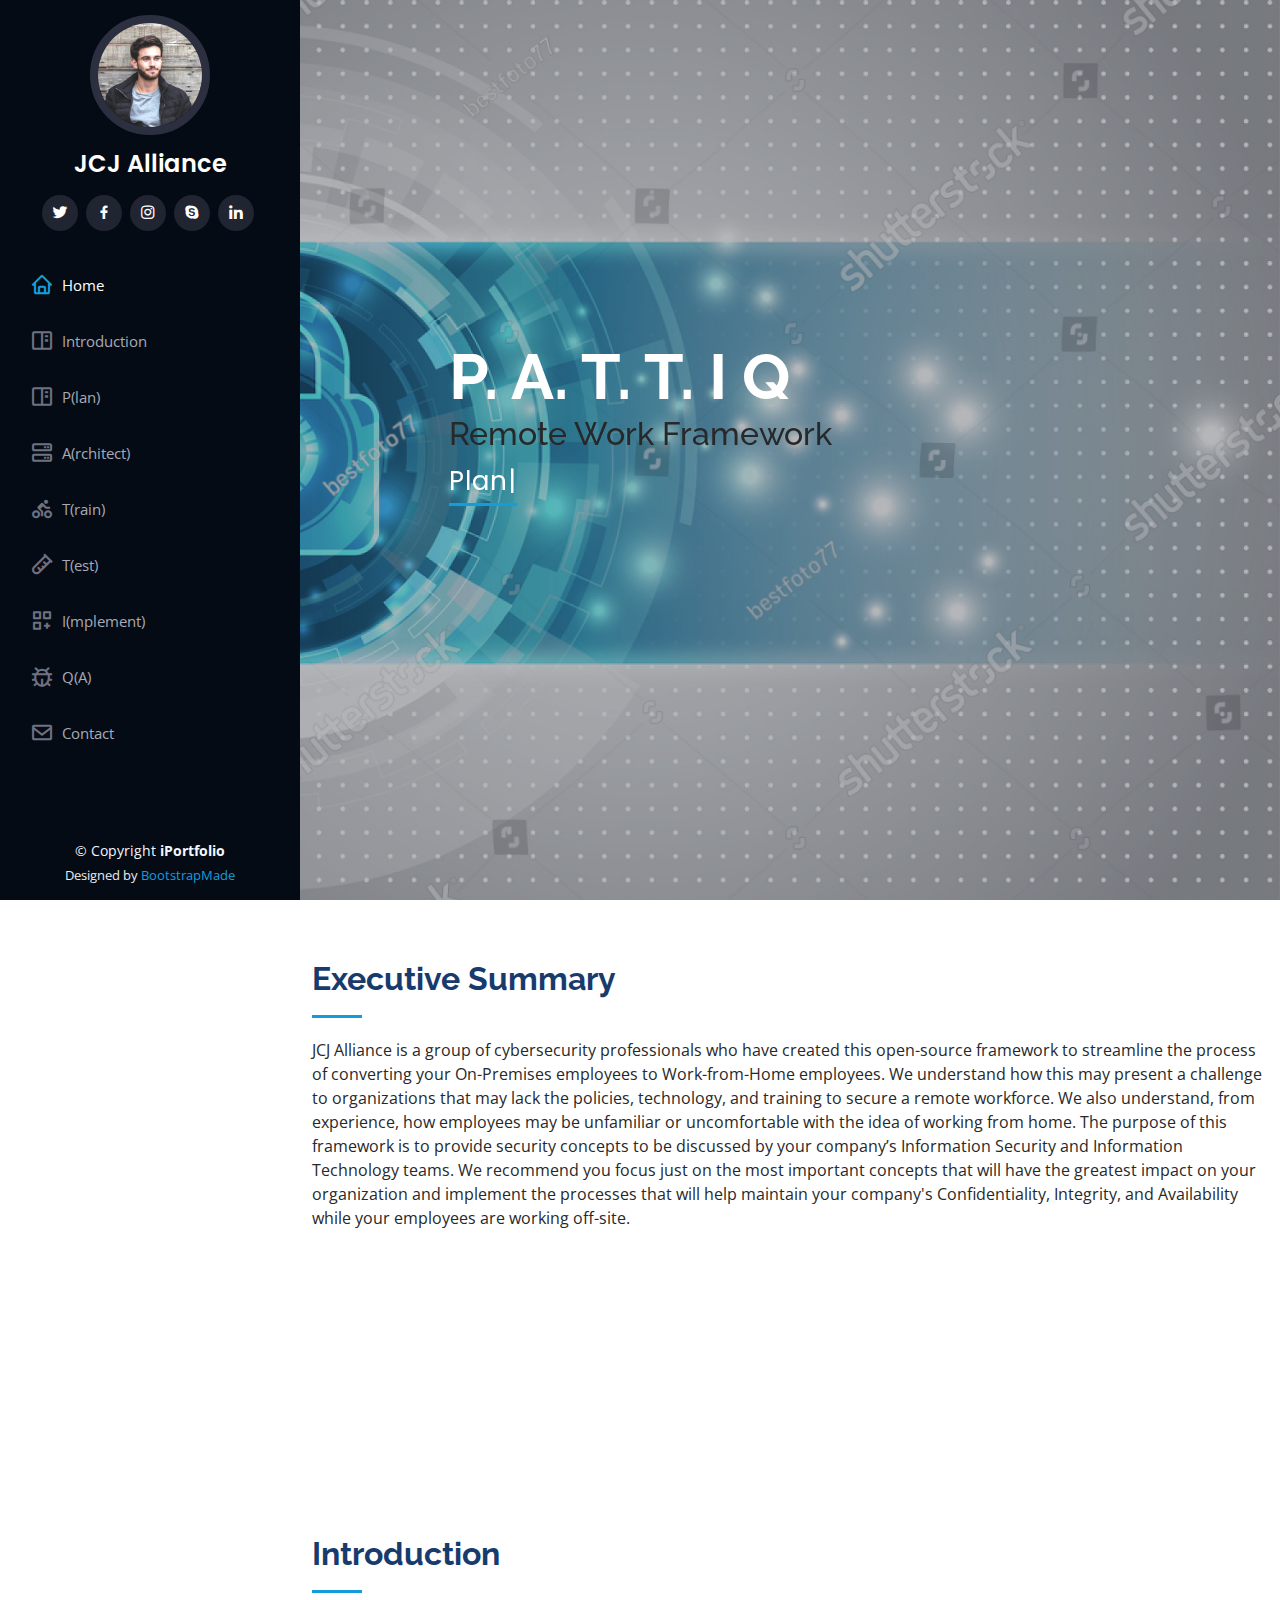
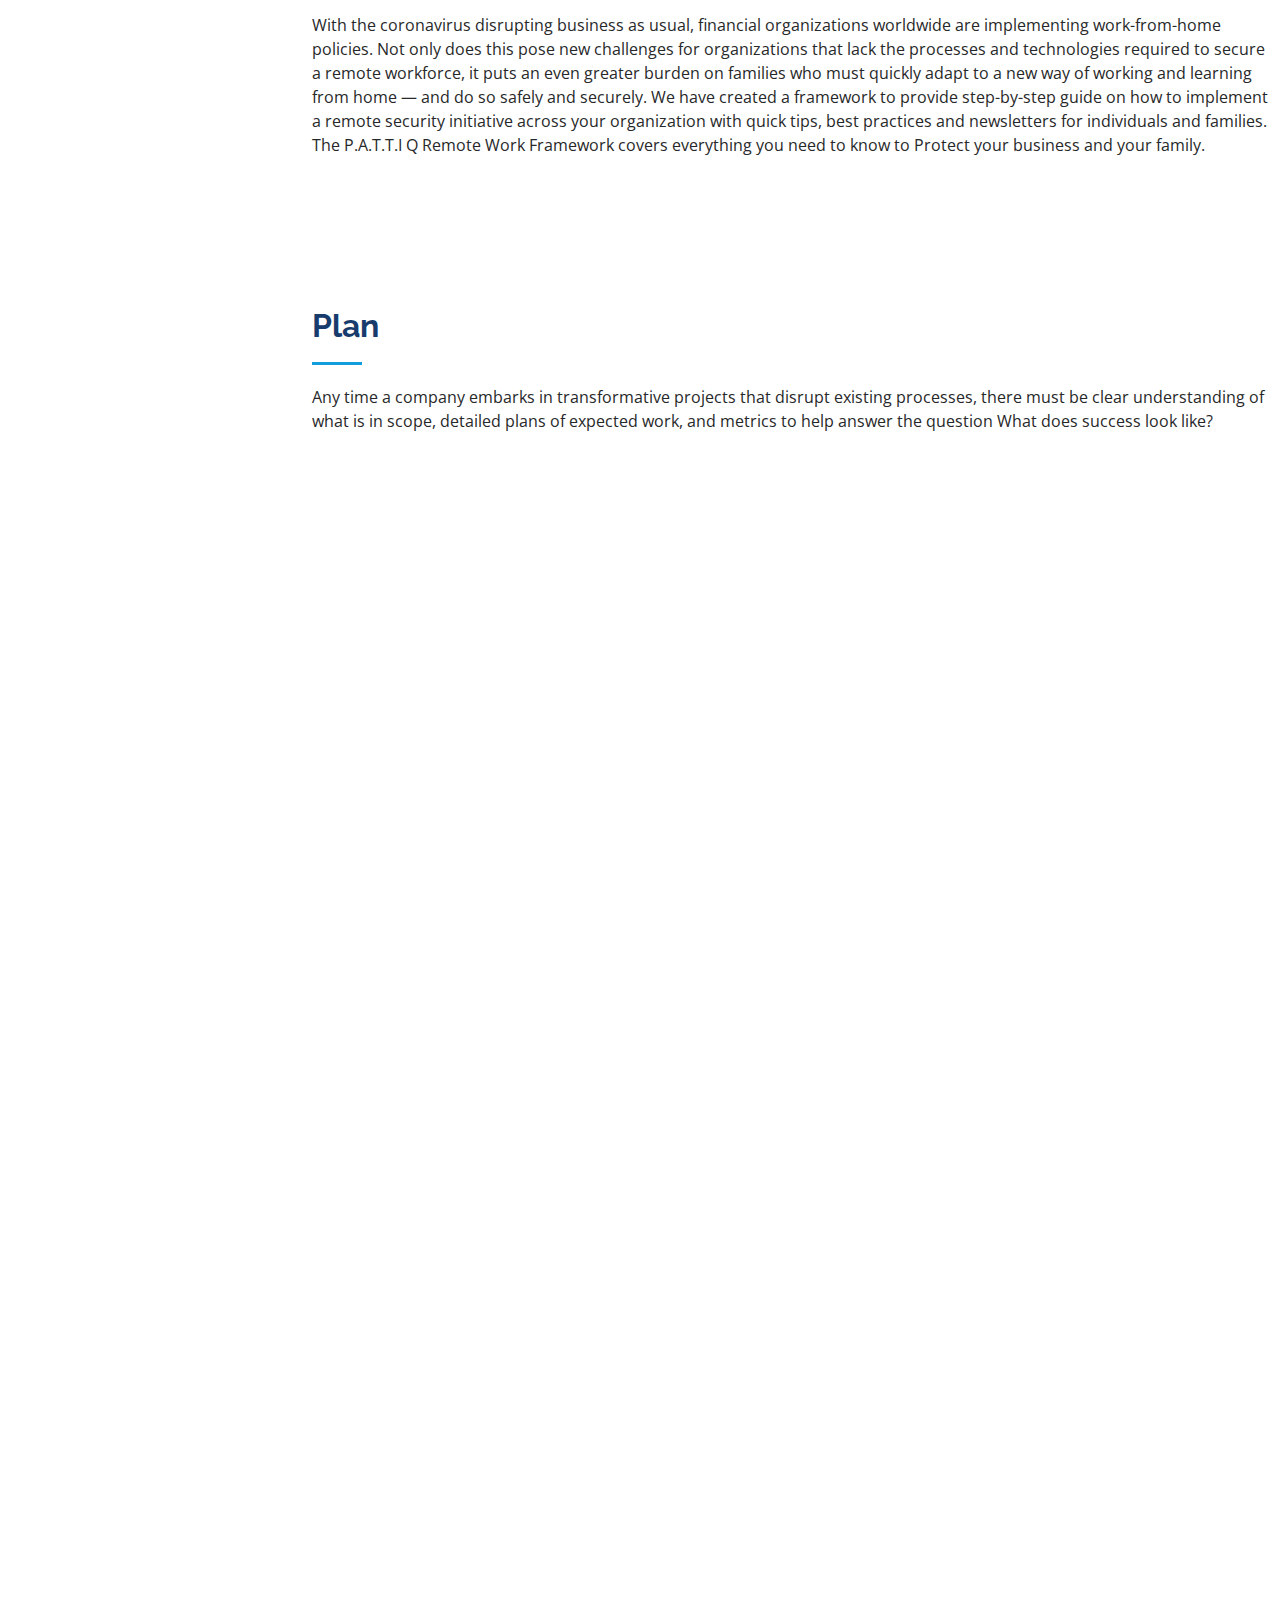
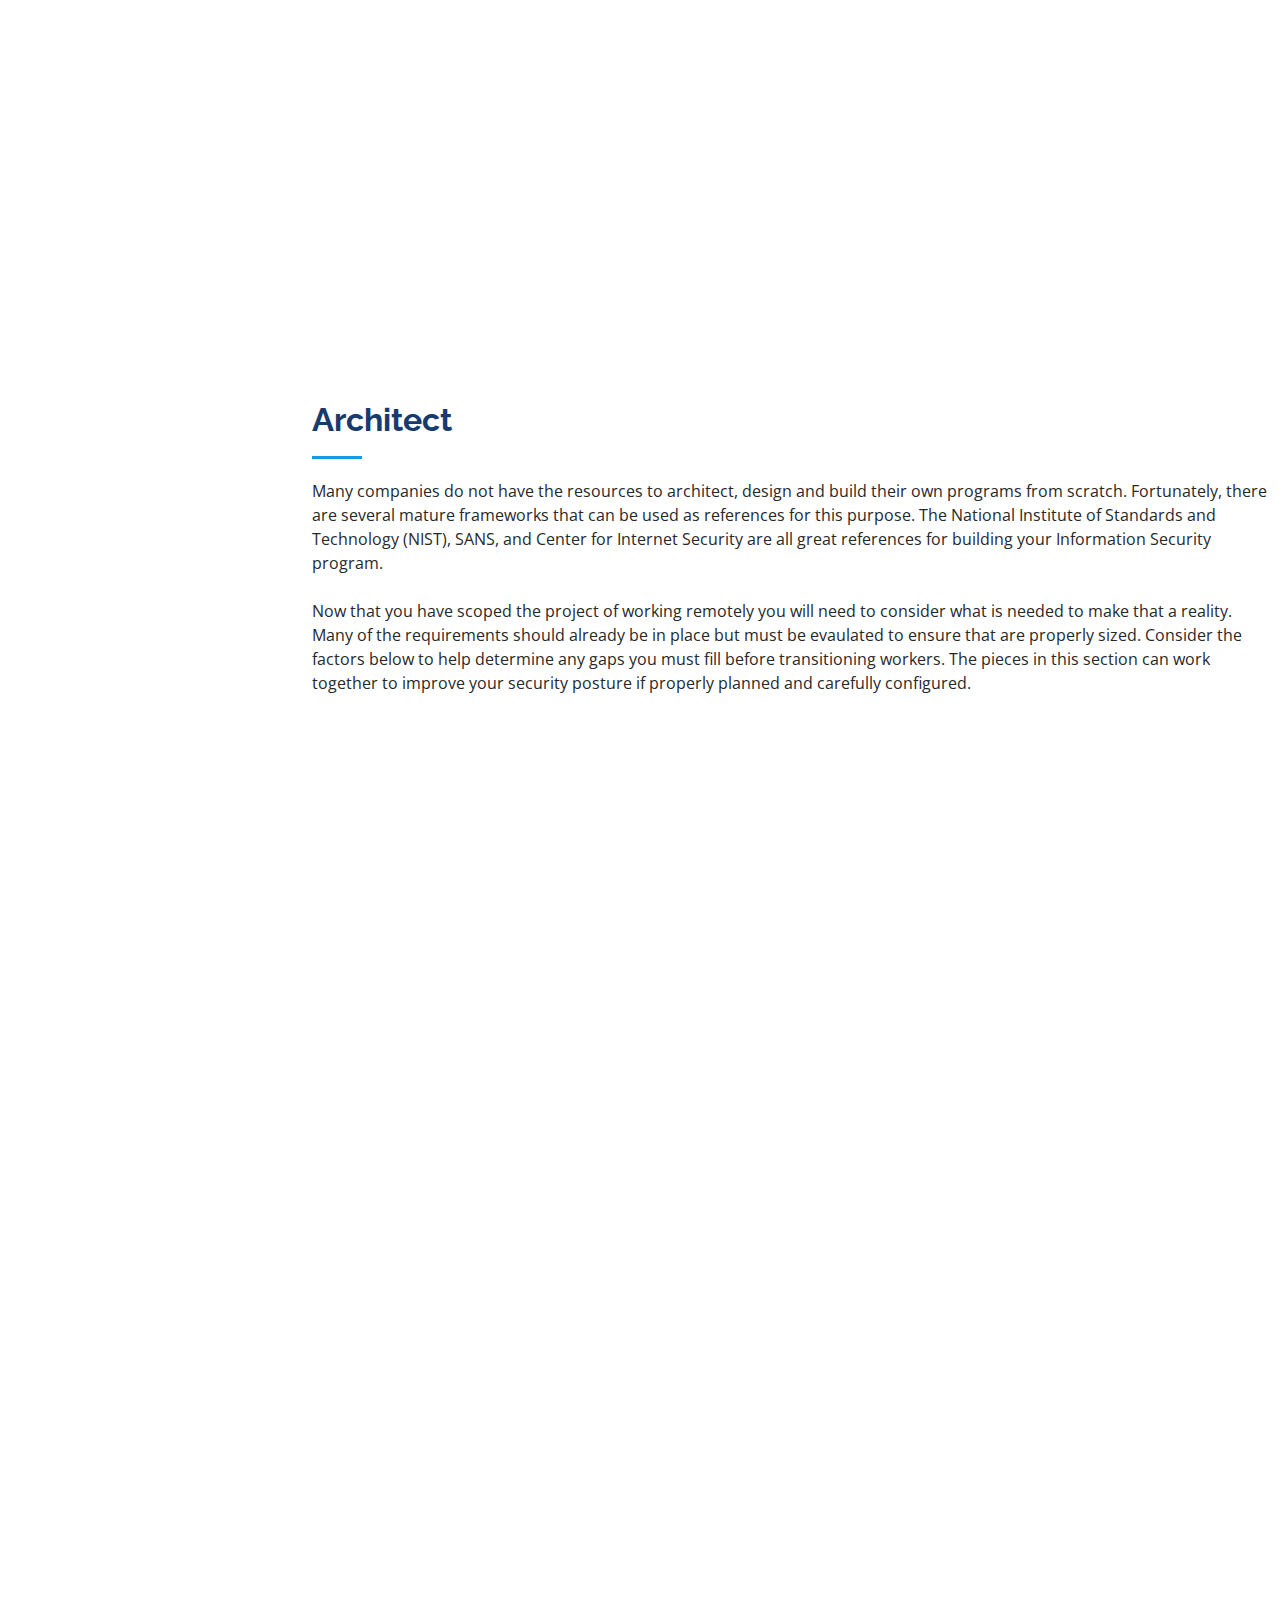
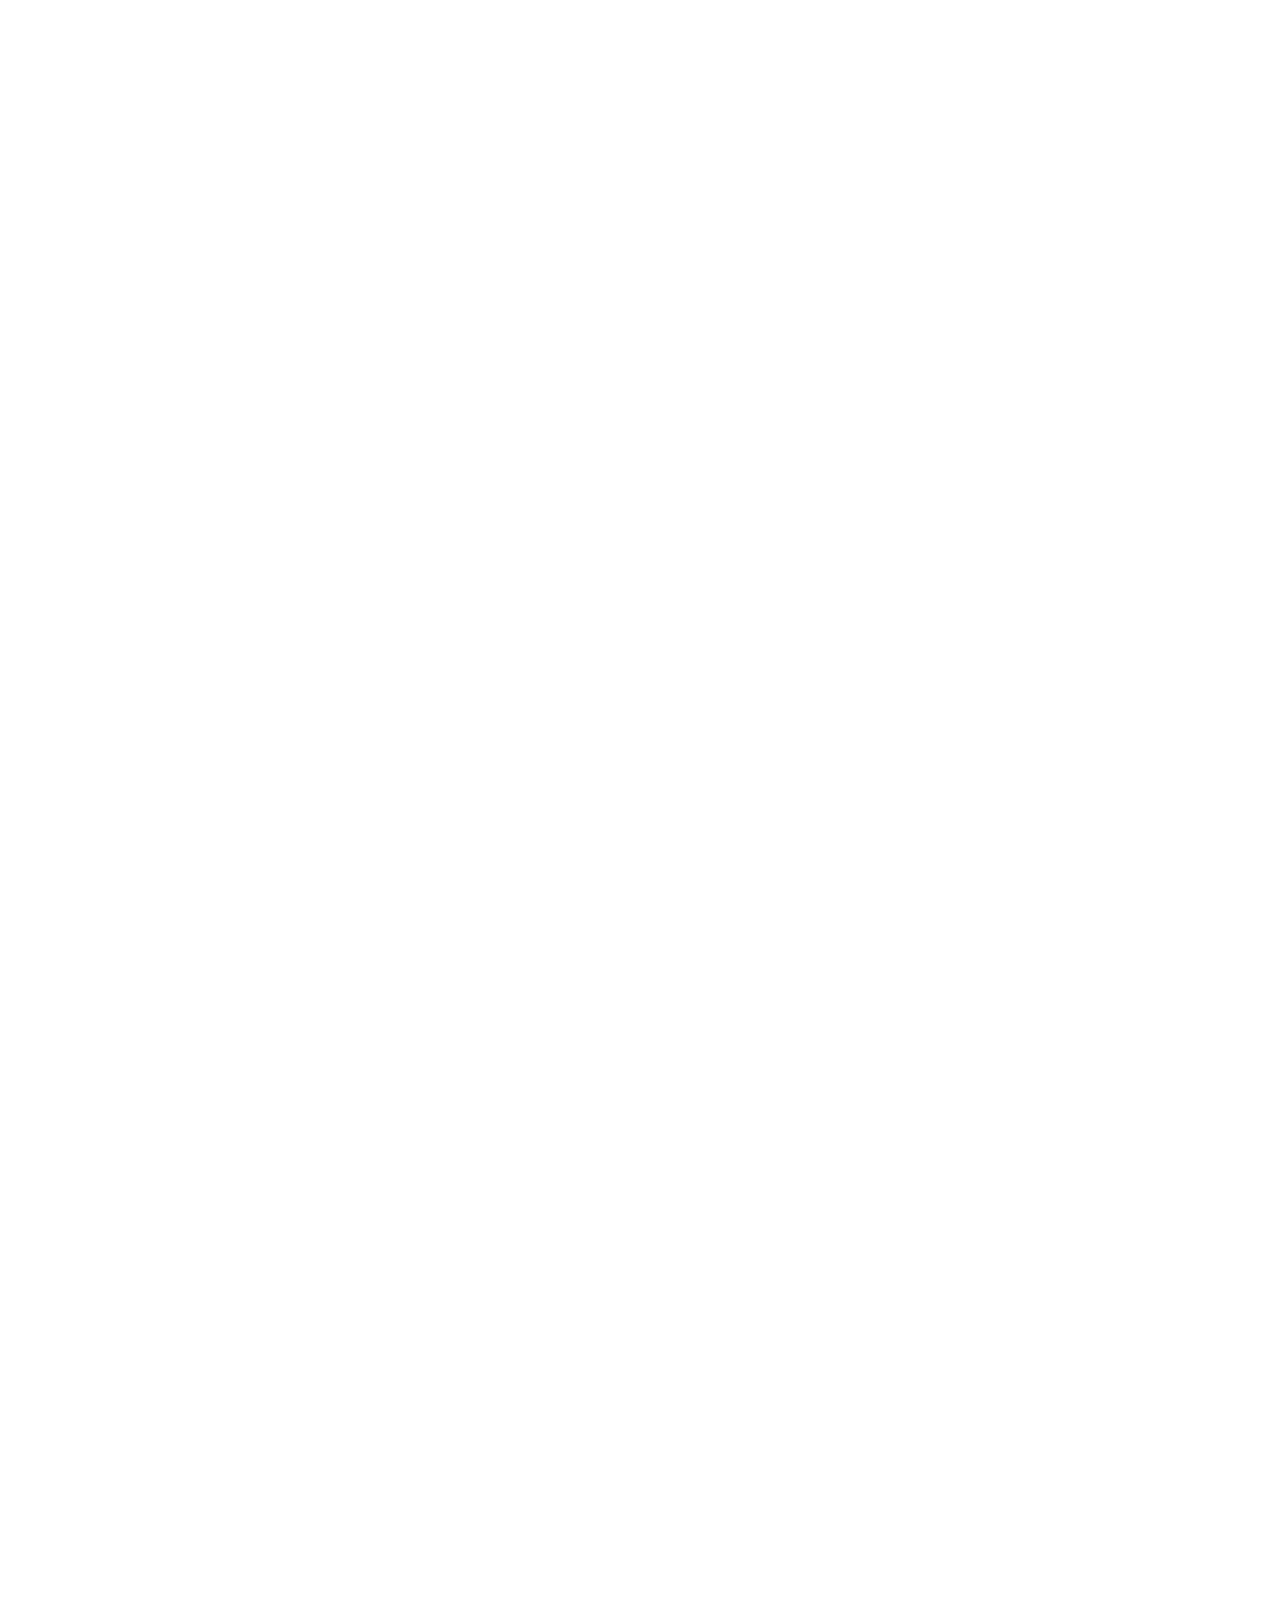
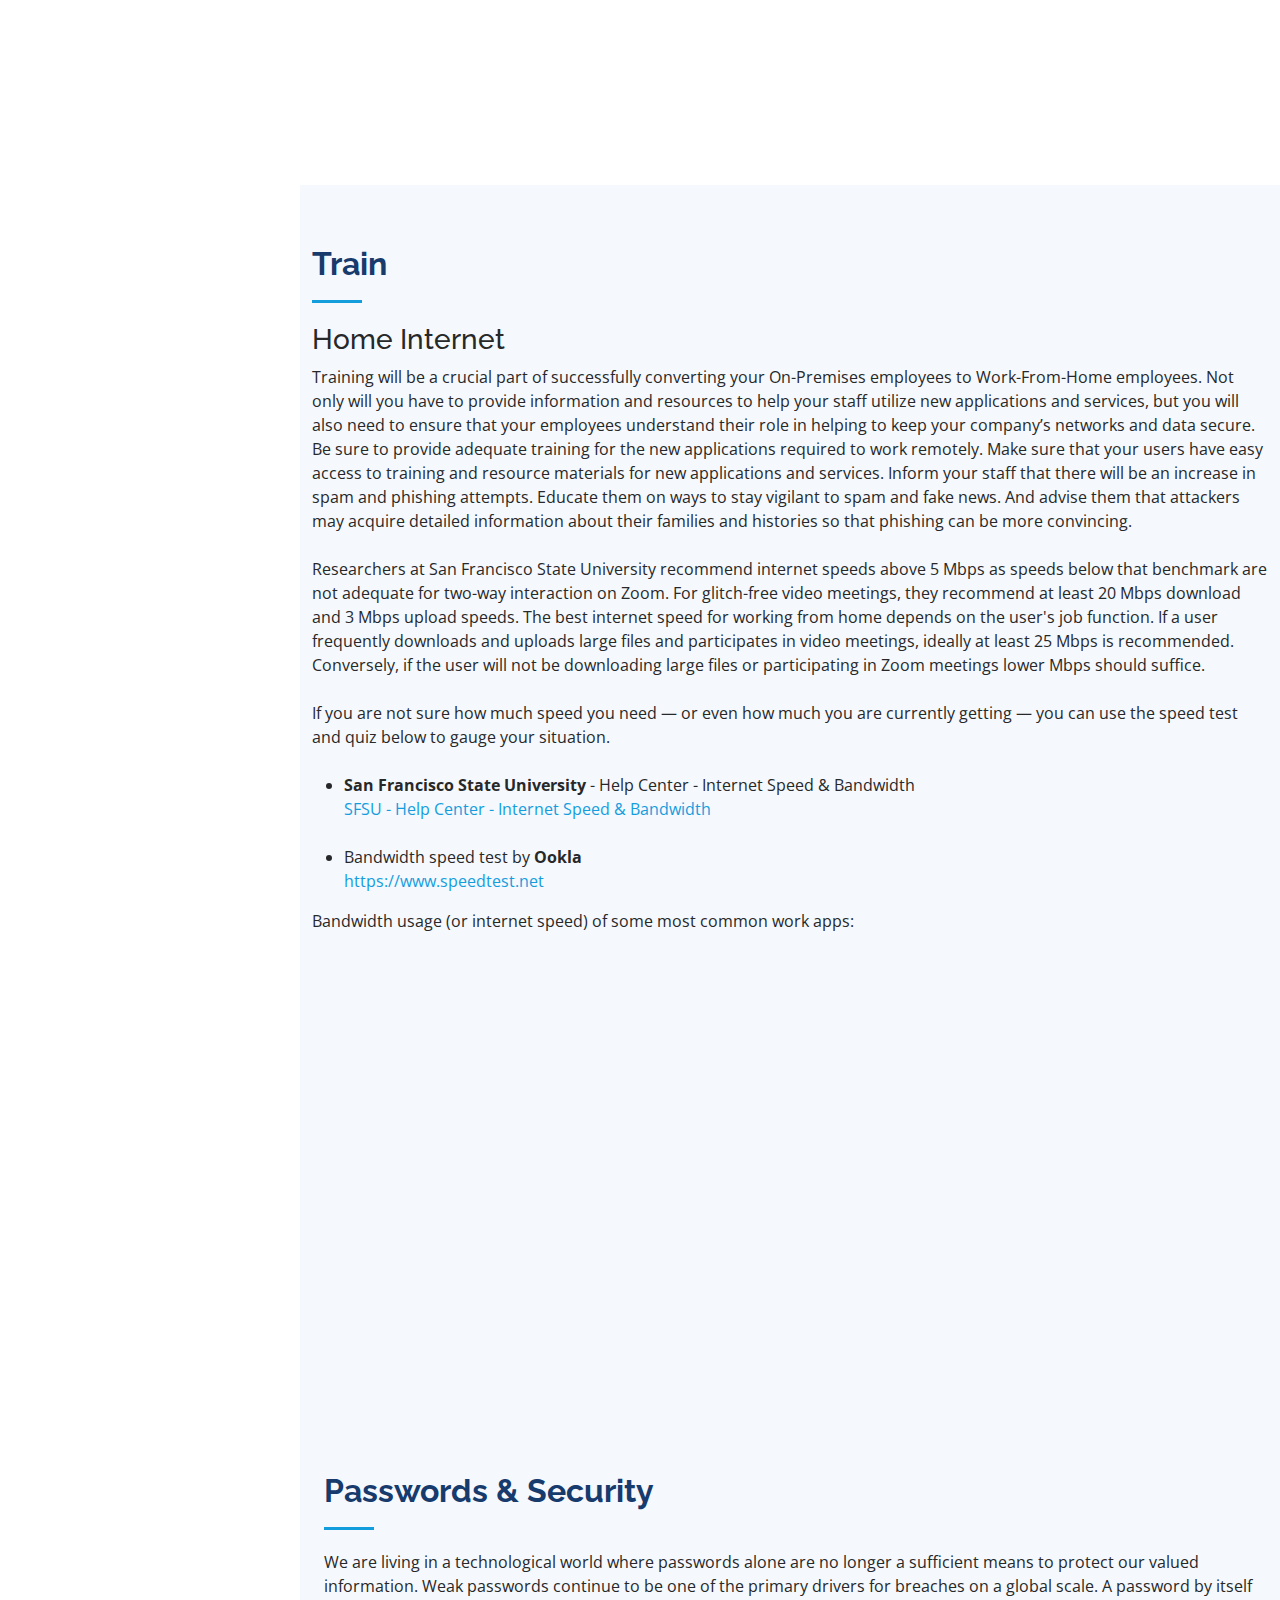
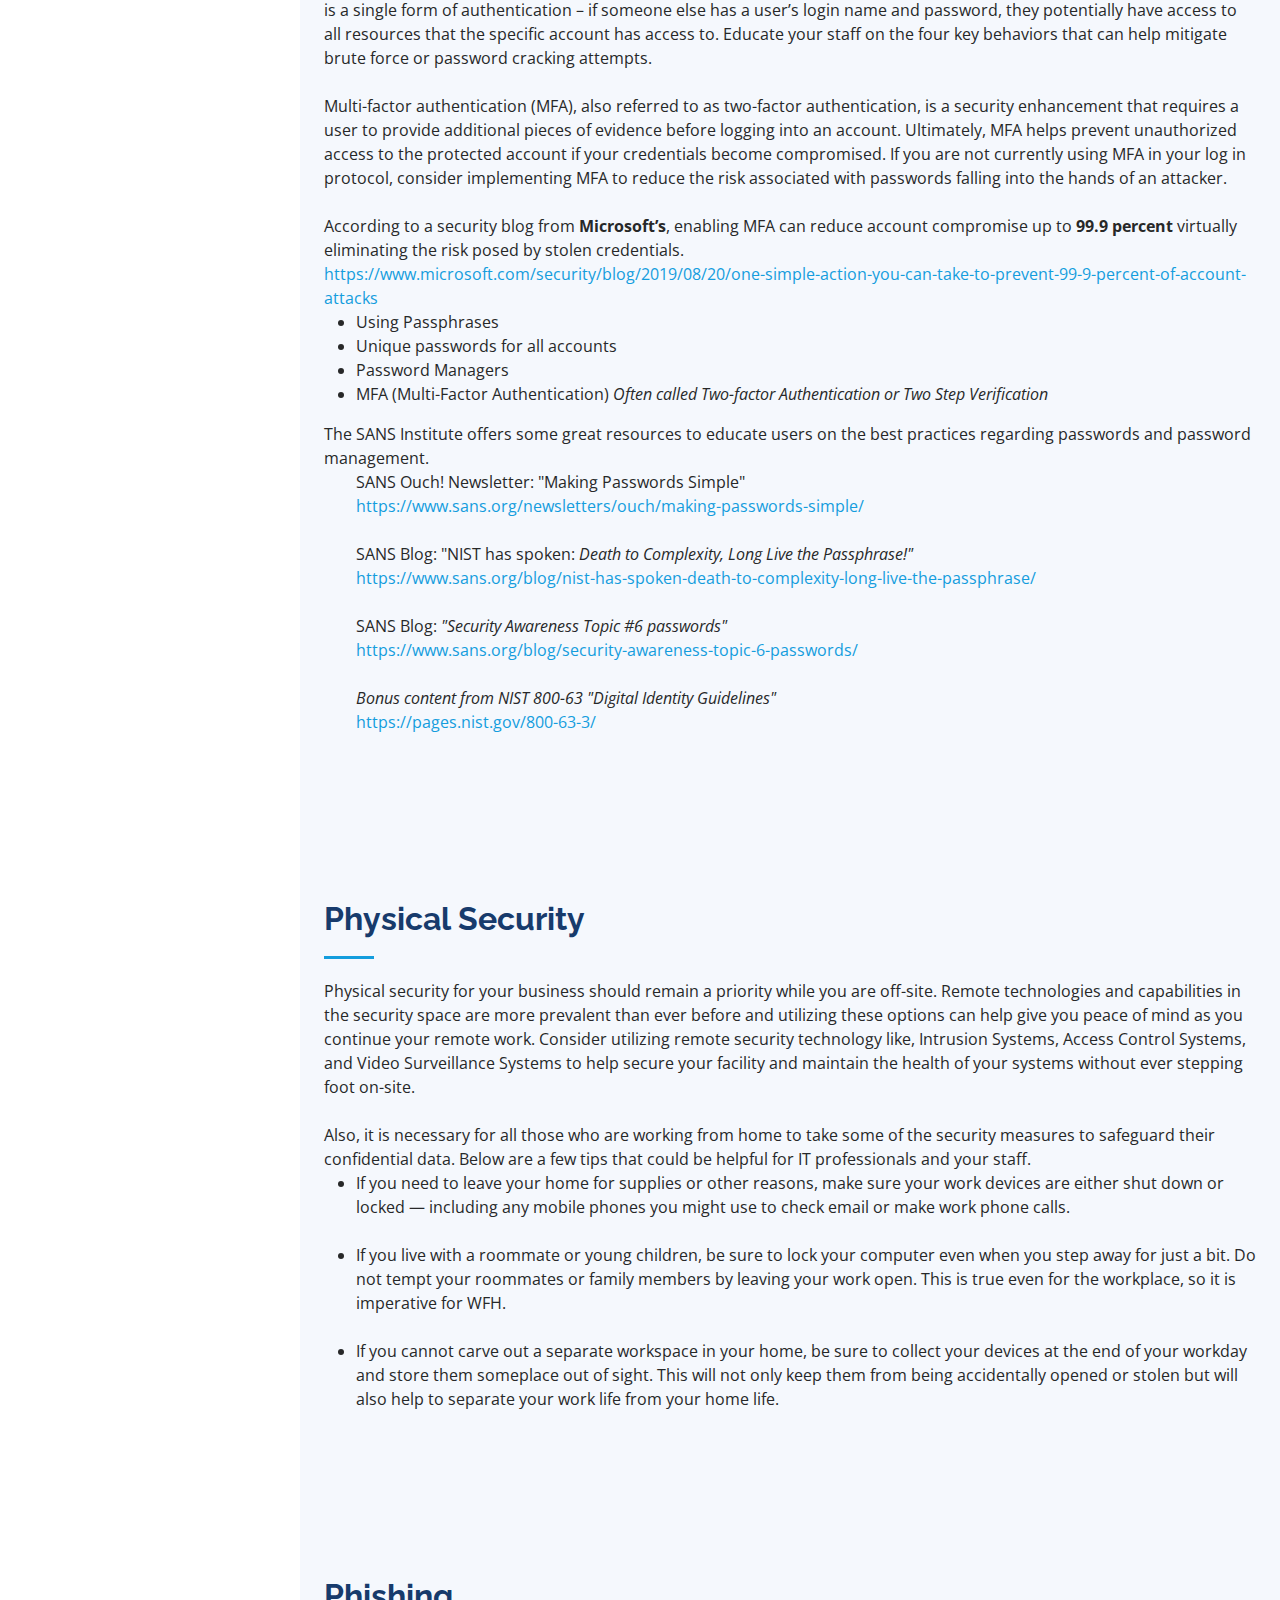
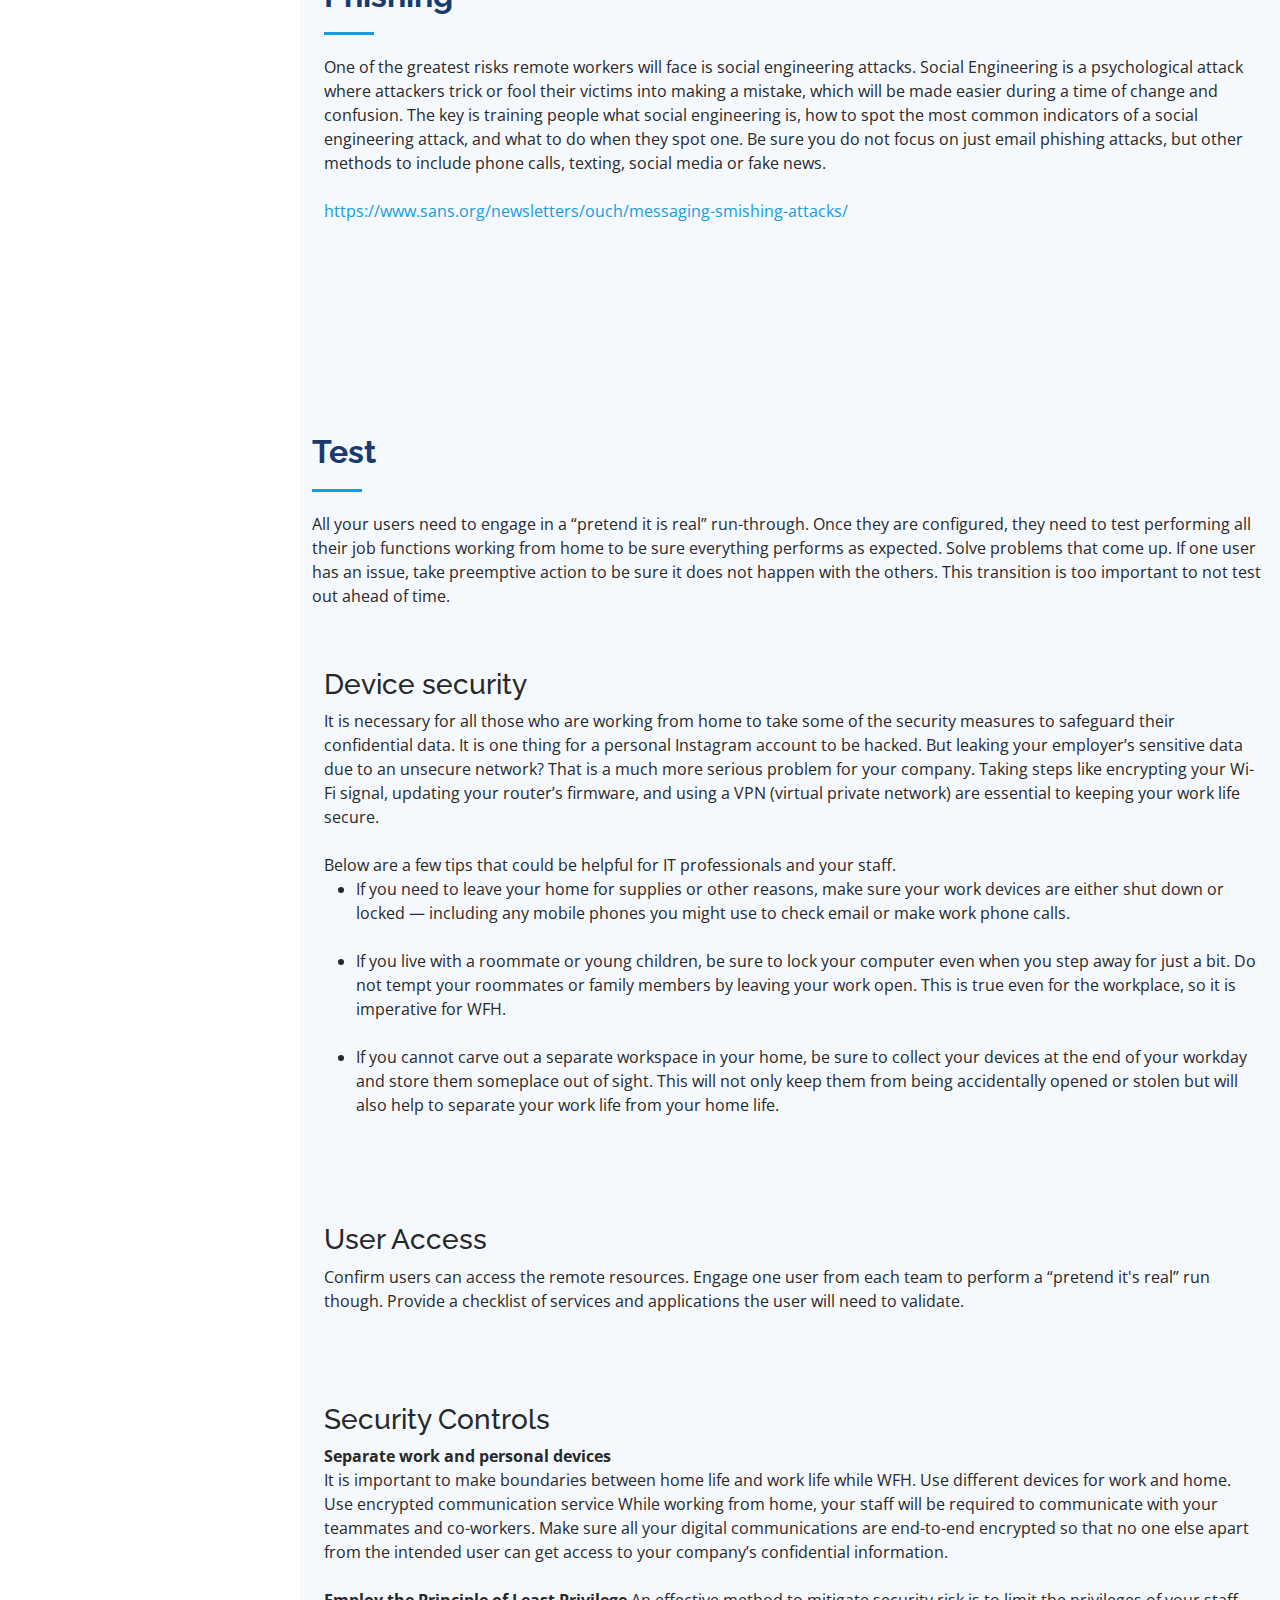
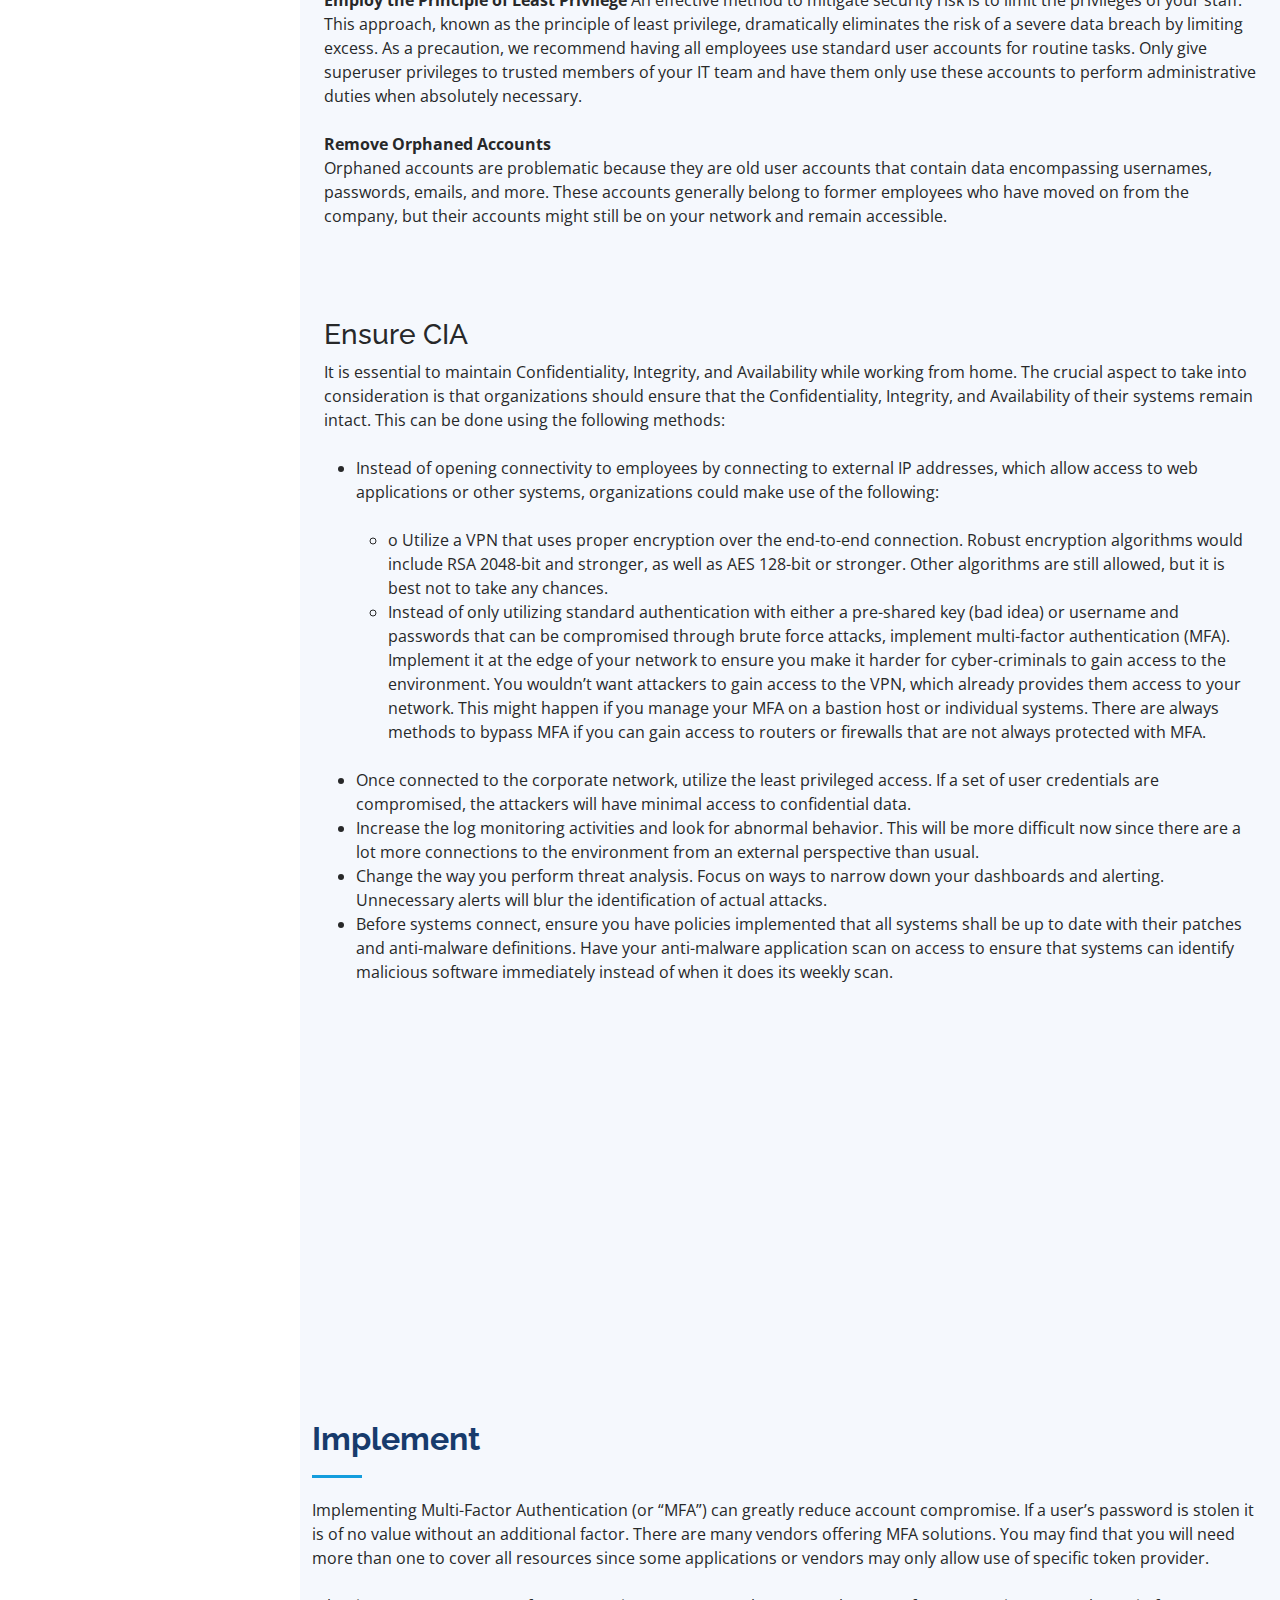
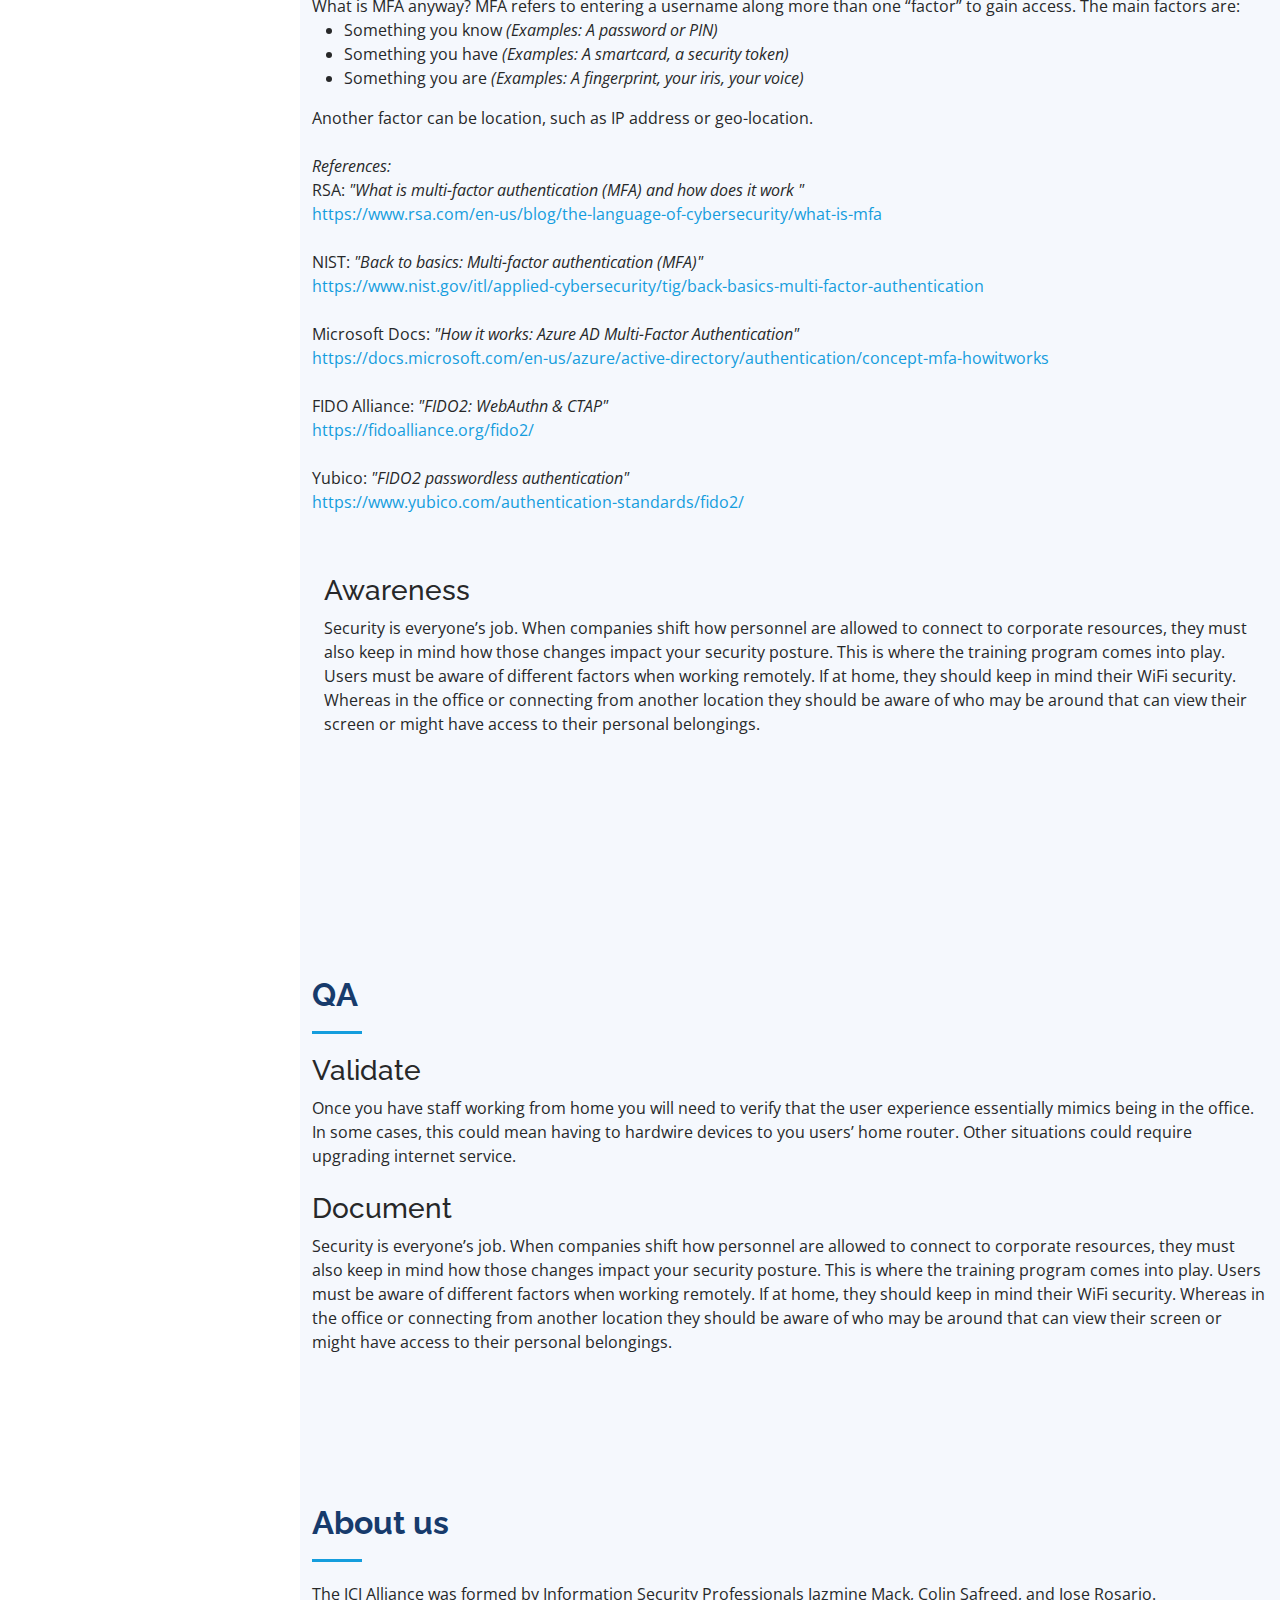
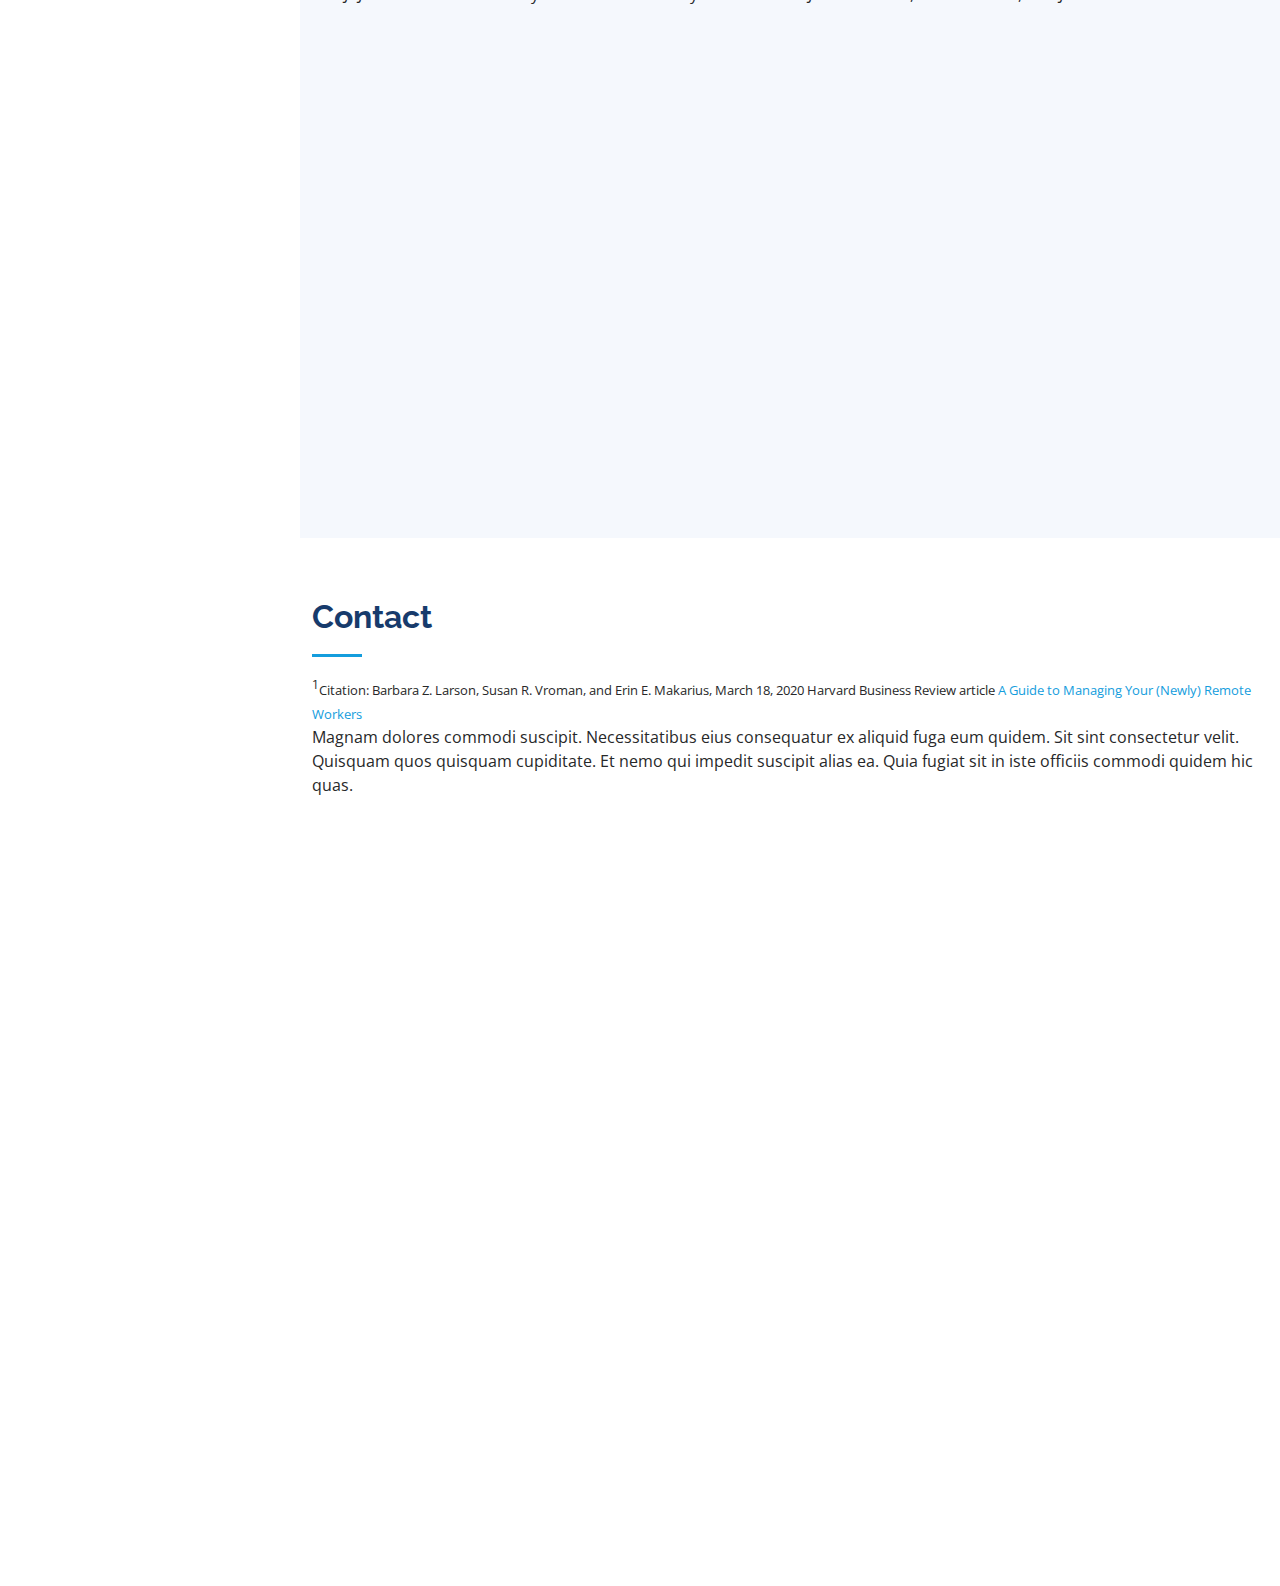
==== JCJ_Alliance/index.html @ 3b3f6807 "Renamed folder" ====
<!DOCTYPE html>
<html lang="en">

<head>
  <meta charset="utf-8">
  <meta content="width=device-width, initial-scale=1.0" name="viewport">

  <title>iPortfolio Bootstrap Template - Index</title>
  <meta content="" name="description">
  <meta content="" name="keywords">

  <!-- Favicons -->
  <link href="assets/img/favicon.png" rel="icon">
  <link href="assets/img/apple-touch-icon.png" rel="apple-touch-icon">

  <!-- Google Fonts -->
  <link href="https://fonts.googleapis.com/css?family=Open+Sans:300,300i,400,400i,600,600i,700,700i|Raleway:300,300i,400,400i,500,500i,600,600i,700,700i|Poppins:300,300i,400,400i,500,500i,600,600i,700,700i" rel="stylesheet">

  <!-- Vendor CSS Files -->
  <link href="assets/vendor/aos/aos.css" rel="stylesheet">
  <link href="assets/vendor/bootstrap/css/bootstrap.min.css" rel="stylesheet">
  <link href="assets/vendor/bootstrap-icons/bootstrap-icons.css" rel="stylesheet">
  <link href="assets/vendor/boxicons/css/boxicons.min.css" rel="stylesheet">
  <link href="assets/vendor/glightbox/css/glightbox.min.css" rel="stylesheet">
  <link href="assets/vendor/swiper/swiper-bundle.min.css" rel="stylesheet">

  <!-- Template Main CSS File -->
  <link href="assets/css/style.css" rel="stylesheet">

  <!-- =======================================================
  * Template Name: iPortfolio - v3.1.0
  * Template URL: https://bootstrapmade.com/iportfolio-bootstrap-portfolio-websites-template/
  * Author: BootstrapMade.com
  * License: https://bootstrapmade.com/license/
  ======================================================== -->
</head>

<body>

  <!-- ======= Mobile nav toggle button ======= -->
  <i class="bi bi-list mobile-nav-toggle d-xl-none"></i>

  <!-- ======= Header ======= -->
  <header id="header">
    <div class="d-flex flex-column">

      <div class="profile">
        <img src="assets/img/profile-img.jpg" alt="" class="img-fluid rounded-circle">
        <h1 class="text-light"><a href="index.html">JCJ Alliance<!-- This text is in the left section at the top --> </a></h1>
        <div class="social-links mt-3 text-center">
          <a href="#" class="twitter"><i class="bx bxl-twitter"></i></a>
          <a href="#" class="facebook"><i class="bx bxl-facebook"></i></a>
          <a href="#" class="instagram"><i class="bx bxl-instagram"></i></a>
          <a href="#" class="google-plus"><i class="bx bxl-skype"></i></a>
          <a href="#" class="linkedin"><i class="bx bxl-linkedin"></i></a>
        </div>
      </div>

      <nav id="navbar" class="nav-menu navbar">
        <ul>
          <li><a href="#hero" class="nav-link scrollto active"><i class="bx bx-home"></i> <span>Home</span></a></li>
          <!-- <li><a href="#about" class="nav-link scrollto"><i class="bx bx-user"></i> <span>About</span></a></li> Original class-->
          <li><a href="#about" class="nav-link scrollto"><i class="bx bx-book-content"></i> <span>Introduction</span></a></li>
          <!--<li><a href="#resume" class="nav-link scrollto"><i class="bx bx-file-blank"></i> <span>Resume</span></a></li>-->
          <li><a href="#services" class="nav-link scrollto"><i class="bx bx-book-content"></i> <span>P(lan)</span></a></li>
          <li><a href="#resume" class="nav-link scrollto"><i class="bx bx-server"></i> <span>A(rchitect)</span></a></li>
          <li><a href="#portfolio" class="nav-link scrollto"><i class="bx bx-cycling"></i> <span>T(rain)</span></a></li>
          <li><a href="#test" class="nav-link scrollto"><i class="bx bx-test-tube"></i> <span>T(est)</span></a></li>
          <li><a href="#implement" class="nav-link scrollto"><i class="bx bx-customize"></i> <span>I(mplement)</span></a></li>
          <li><a href="#qualityassure" class="nav-link scrollto"><i class="bx bx-bug"></i> <span>Q(A)</span></a></li>
          <li><a href="#contact" class="nav-link scrollto"><i class="bx bx-envelope"></i> <span>Contact</span></a></li>
        </ul>
      </nav><!-- .nav-menu -->
    </div>
  </header><!-- End Header -->

  <!-- ======= Hero Section ======= -->
  <section id="hero" class="d-flex flex-column justify-content-center align-items-center">
    <div class="hero-container" data-aos="fade-in">
      <h1>P. A. T. T. I Q</h1>
      <h2>Remote Work Framework</h2>
      <p><!--I'm --><span class="typed" data-typed-items="Plan, Architect, Train, Test, Implement, QA"></span></p>
    </div>
  </section><!-- End Hero -->

  <main id="main">

    <!-- ======= About Section ======= -->
    <section id="about" class="about">
      <div class="container">

        <div class="section-title">
          <h2>Executive Summary</h2>
          <p>JCJ Alliance is a group of cybersecurity professionals who have created this open-source framework to streamline the process of converting your On-Premises employees to
            Work-from-Home employees. We understand how this may present a challenge to organizations that may lack the policies, technology, and training to secure a remote workforce.
            We also understand, from experience, how employees may be unfamiliar or uncomfortable with the idea of working from home. The purpose of this framework is to provide
            security concepts to be discussed by your company’s Information Security and Information Technology teams. We recommend you focus just on the most important concepts that
            will have the greatest impact on your organization and implement the processes that will help maintain your company's Confidentiality, Integrity, and Availability while your
            employees are working off-site.</p>
        </div>

        <div class="row">
          <div class="col-lg-4" data-aos="fade-right">
            <!--<img src="assets/img/framework-1500166463.jpg" class="img-fluid" alt="">-->
            <img src="assets/img/lock-410047174.jpg" class="img-fluid" alt="">
          </div>
          <div class="col-lg-8 pt-4 pt-lg-0 content" data-aos="fade-left">
            <h3>P. A. T. T. I Q</h3>
            <p class="fst-italic">
              Remote Work Framework
            </p>
            <div class="row">
              <div class="col-lg-6">
                <ul>
                  <li><i class="bi bi-chevron-right"></i> <strong>Plan</strong> </li>
                  <li><i class="bi bi-chevron-right"></i> <strong>Architect</strong> </li>
                  <li><i class="bi bi-chevron-right"></i> <strong>Test</strong> </li>
                </ul>
              </div>
              <div class="col-lg-6">
                <ul>
                  <li><i class="bi bi-chevron-right"></i> <strong>Train</strong> </li>
                  <li><i class="bi bi-chevron-right"></i> <strong>Implement</strong> </li>
                  <li><i class="bi bi-chevron-right"></i> <strong>QA</strong> </li>
                  </ul>
              </div>
            </div>
          </div>
          <p><br>
        </div>
        <div class="section-title">
          <h2>Introduction</h2>
          <p>With the coronavirus disrupting business as usual, financial organizations worldwide are implementing work-from-home policies. Not only does this pose new challenges for organizations that lack the processes and technologies required to secure a remote workforce, it puts an even greater burden on families who must quickly adapt to a new way of working and learning from home — and do so safely and securely.
            We have created a framework to provide step-by-step guide on how to implement a remote security initiative across your organization with quick tips, best practices and newsletters for individuals and families. The P.A.T.T.I Q Remote Work Framework covers everything you need to know to Protect your business and your family.
          </p>
      </div>
    </section><!-- End About Section -->

    <!-- ======= Services Section ======= -->
    <section id="services" class="services">
      <div class="container">

        <div class="section-title">
          <h2>Plan</h2>
          <p>Any time a company embarks in transformative projects that disrupt existing processes, there must be clear understanding of what is in scope, detailed plans of expected
            work, and metrics to help answer the question What does success look like?</p>
        </div>

        <div class="row">
          <div class="col-lg-4 col-md-6 icon-box" data-aos="fade-up">
            <!--<div class="icon"><i class="bi bi-briefcase"></i></div> original icon -->
            <div class="icon"><i class="bi bi-binoculars"></i></div>
            <h4 class="title"><a href="">Vision &amp; Mission</a></h4>
            <p class="description">As a good builder, you need to start from the foundations: Your company’s Vision and Mission. Now that remote work is the norm, your employer branding
              will benefit from a tweak. You can brush it up and reconstruct it by prioritizing the new values you’d like to embrace. Flexibility, adaptability, and agility are some of them.</p>
          </div>
          <div class="col-lg-4 col-md-6 icon-box" data-aos="fade-up" data-aos-delay="100">
            <div class="icon"><i class="bi bi-card-checklist"></i></div>
            <h4 class="title"><a href="">Policies &amp; Procedures</a></h4>
            <p class="description">Create a policy that is tailored to the needs of remote employees. Not all jobs should be done outside of the office. Any position that works from home
              will benefit from the policies and procedures you develop.<br><br><a href="https://resources.owllabs.com/blog/remote-work-policy">Owl Labs Remote-Work-Policy</a></p>

          </div>
          <div class="col-lg-4 col-md-6 icon-box" data-aos="fade-up" data-aos-delay="200">
            <!--<div class="icon"><i class="bi bi-bar-chart"></i></div>-->
            <!--<div class="icon"><i class="bi bi-book"></i></div>-->
            <div class="icon"><i class="bi bi-clipboard-check"></i></div>
            <h4 class="title"><a href="">Standards &amp; Guidelines</a></h4>
            <p class="description">Set goals to make sure your remote workers have the tools they need to carry out. The following is some best practices to help with productivity,
              organizational skills, and well-being.<br>
              <br>•	Be sure that all remote employees have access to the systems, programs, and tools that are normally used to perform their duties.
            </p>
          </div>
          <div class="col-lg-4 col-md-6 icon-box" data-aos="fade-up" data-aos-delay="300">
            <!--<div class="icon"><i class="bi bi-binoculars"></i></div> original -->
            <!--<div class="icon"><i class="bi bi-bar-chart-steps"></i></div>-->
            <div class="icon"><i class="bi bi-book"></i></div>
            <h4 class="title"><a href="">Legal</a></h4>
            <p class="description">Clearly outline the legal rights that remote workers have. Remote workers are entitled to the same legal protections that in-office workers have. However, working
              remotely can present some added challenges that need to be addressed to ensure your company is legally compliant. Set up a process to report hours for hourly remote workers. If they
              work more than 40 hours, they'll likely qualify for overtime. To avoid high overtime costs, select times that employees should and shouldn't be working. With clear guidelines, they won't
              be able to work outside of these hours unless they have permission from their manager. This makes it easier to avoid employees accidentally working more hours than intended.
              <br><br>It's important to support employees that are remote just as you would in-office workers. This means clearly discussing the training, benefits, and promotions that are available to them.
              If you don't provide remote workers with the same level of assistance as in-office workers, it could result in discrimination or disability-related workplace violations.<sup>1</sup>
              <br><br><a href="https://www.jdsupra.com/legalnews/best-in-law-remote-working-laws-for-42015/">jdsupra.com best-in-law-remote-working-laws</a>
</p>
          </div>
          <div class="col-lg-4 col-md-6 icon-box" data-aos="fade-up" data-aos-delay="400">
            <!--<div class="icon"><i class="bi bi-brightness-high"></i></div> original -->
            <div class="icon"><i class="bi bi-screwdriver"></i></div>
            <h4 class="title"><a href="">Training &amp; Tools</a></h4>
            <p class="description">Provide the right tools for successful and secure work. When working away from the office, your employees need the
            right tools to work securely and productively. For many employees, a laptop and a Wi-Fi connection might not be enough. Remote employees
            need technology that makes them feel engaged and part of the team, not just an afterthought.
            <br><br>Additionally, cybersecurity concerns should be top-of-mind. Remote workers might need a VPN or another form of security to work on important company files or private customer data.
            And while some employees might be able to operate using public Wi-Fi networks, others might need to stay at home or in a more secure co-working space to ensure data privacy.
            <br><br>You'll also need policies and tools in place for remote team collaboration and communication. Use additional tools like live chat, synchronous screencast recording,
            live video conferencing and more to ensure technology doesn't get in the way of an effective and meaningful work relationship.
          </p>
          </div>
          <div class="col-lg-4 col-md-6 icon-box" data-aos="fade-up" data-aos-delay="200">
            <!--<div class="icon"><i class="bi bi-bar-chart"></i></div>-->
            <!--<div class="icon"><i class="bi bi-book"></i></div>-->
            <div class="icon"><i class="bi bi-clipboard-check"></i></div>
            <h4 class="title"><a href="">Standards &amp; Guidelines (cont'd)</a></h4>
            <p class="description">
              •	Evaluate if sufficient protection and data privacy are in effect when accessing, sending, receiving material, and including paper
              copies of records they may have at home.
              <br>•	Remote workers should create a comfortable, functional workspace, that minimizes at home distractions.
              <br>•	Create a system for tracking and approving hours. If handling non-exempt workers, be sure they let management know when they’re going to take a break.
            </p>
          </div>
          <!--<div class="col-lg-4 col-md-6 icon-box" data-aos="fade-up" data-aos-delay="500">
            <div class="icon"><i class="bi bi-calendar4-week"></i></div>
            <h4 class="title"><a href="">Eiusmod Tempor</a></h4>
            <p class="description">Et harum quidem rerum facilis est et expedita distinctio. Nam libero tempore, cum soluta nobis est eligendi</p>
          </div-->
        </div>
      </div>
    </section><!-- End Services Section -->

   <!-- ======= Architect Section ======= -->
    <section id="resume" class="resume">
      <div class="container">
        <div class="section-title">
          <h2>Architect</h2>
            <p>Many companies do not have the resources to architect, design and build their own programs from scratch. Fortunately, there are several mature frameworks that can be used as
              references for this purpose. The National Institute of Standards and Technology (NIST), SANS, and Center for Internet Security are all great references for building your
              Information Security program.<br>
              <br>Now that you have scoped the project of working remotely you will need to consider what is needed to make that a reality. Many of the requirements should already be in place but must be evaulated to ensure that are properly sized. Consider the
              factors below to help determine any gaps you must fill before transitioning workers. The pieces in this section can work together to improve your security posture if properly planned and carefully configured.</p>
        </div>
        <div class="row">
          <div class="col-lg-10" data-aos="fade-up">
            <h3 class="resume-title">Vulnerability Management</h3>
            <div class="resume-item pb-0">
              <p>Vulnerability Management is necessary whether your organization allows remote work or solely works from the office. There are several frameworks that cover Patch and Vulnerability Management. At its core vulnerability management is used to keep systems up-to-date and reduce the risk of computing resources.
                Two of the most recognized and followed are from SANS and NIST.</p>
                <h4>NIST</h4>
                <em>SP 800-40 Rev. 3</em>
                <br><a href="https://csrc.nist.gov/publications/detail/sp/800-40/rev-3/final">Guide to Enterprise Patch Management Technologies</a>
                <br><em>Risk Management Framework</em>
                <br><a href=https://csrc.nist.gov/Projects/risk-management>NIST Risk Management Framework</a><p>
              <h4>SANS Institute</h4>
               The SANS vulnerability Management Framework is made up of five parts. They are PREPARE, IDENTIFY, ANALYZE, COMMUNICATE, and TREAT. Tasks and activities that are part of a vulnerability management program fit across these five sections.
             </p><p><b>Prepare</b>  This focus area is dedicated to what we need to make sure is in place for a successful vulnerability management program. In this section, there are two sub-groups:<br><em>Policy & Standards<br>Context</em></li></p>
             <p><b>Identify</b><br>This area is concerned with finding vulnerabilities within our organizations. Within this section there are three sub-groups.
             <br><em>Automated
             <br>Manual
             <br>External</em>
             <br>
             </p>
             <p>
             <b>Analyze</b><br>This section is all about the data: how to look at, categorize, and prioritize the identified vulnerabilities. The two sub-areas in this section are:
             <br><em>Prioritization
             <br>Root Cause Analysis</em>
            <br>
           </p>
           <p>
           <b>Communicate</b><br>This area has to do with getting the information that you have gathered to others that need it, in a useable format. There are two sub-groups here.
           <br><em>Metrics & Reporting
           <br>Alerting</em>
           <br>
           </p>
           <p>
           <b>Treat</b><br>The final part is where the work is done to resolve all issues found. This section has three sub-sections.
           <br><em>Change Management
           <br>Patch Management
           <br>Configuration Management</em>
           </p>
          </div>
        <!--<img src="assets/img/SANS_PIACT.jpg" alt="" class="img-fluid">-->
        <h3 class="resume-title">Data Security</h3>
        <div class="resume-item">
          <h4> </h4>
          <p><em>Do you know where your data is&#63;</em></p>
          <p>Securing corporate data is extremely important whether you have employees working remotely or not. Ensuring security of your data relies with proper access restrictions, maintining confidentiality and integrity. To do this you must be able to identify, propertly label, and protect data as well assets.</p>
       </div>
        <div class="resume-item">
         <h4>Encryption</h4>
        <p><em>Encyption here, there, &amp; Everywhere</em></p>
         <p>Not only is it important to know where your data is, you mut be able to control who has access to, how it is stored, how it is transferred, and to define it's retention. It is also vital to encrypt your data at rest as well as in transit.</p>
      </div>
    </div>
      <div class="col-lg-10" data-aos="fade-up" data-aos-delay="100">
      <h3 class="resume-title">Collaboration Tools</h3>
       <div class="resume-item">
        <p><em>Chat, Video Conferencing, File Sharing</em></p>
        <p>Make sure that you have chosen which tools are acceptable for collaborating. Many users already have Zoom or other collaboration tools installed. To ensure security of your data, you will want to leverage corporate approved solutions whether its Zoom, WebEX, GoTo Meeting or another tool.</p>
        <p>Many of the tools available for collaborating offer several different methods for sharing. This can be sharing of files, chatting, video conferencing, as well as sharing and even allowing control of file tranferring. It is important to consider which of
         these will be allowed as well as which of these you will monitor and how.</p>
       </div>
        <h3 class="resume-title">Remote Access &sol; VPN</h3>
          <div class="resume-item">
          <p><em>Do you split tunnel&#63;</em></p>
          <p>There are many solutions available for remote access. You may already have a remote access or VPN connectivity available for your staff. Directing users to login to a Virtual Desktop environment (such as Citrix VDI, VMware Horizon, or Microsoft VDI) can greatly increase your ability to
            maintain data security since these solutions allow users to connect to a device that is within your infrastructure already adheres to your patch management and security policies.</p>
          <p>Carefully configuring and reviewing the settings of whichever method you chose to offer your users to connect is essential. Secure Access Service Edge (or SASE) and secure DNS solutions
            such as <a href="https://umbrella.cisco.com">Cisco Umbrella</a> and <a href="https://www.paloaltonetworks.com/products/threat-detection-and-prevention/dns-security">Palo Alto Networks DNS Security</a> can greatly reduce risks posed by many adverseries by blocking access to malicious sites.</p>
          </p>
        </div>
        <h3 class="resume-title">Corporate infrastructure</h3>
          <div class="resume-item">
            <p><em>Know your technical debt</em></p>
            <p>When considering a remote work strategy additional infrastructure may be required. You At a high level you will need to consider the following factors:</p>
            <p><em>
             Compute Resources
             <br>Software Licensing
             <br>Network Bandwidth
             <br>End user device strategy</em>
             </p>
             <p>Scoping the above is just part of the challenge you face. You must determine your personnel have the know-how to determine what is needed and how to build the desired solution. They may have the know but just don't have the bandwidth to meet your deadline. If so, you may need to consider outside resources.</p>
             </p>
        </div>
    </div>
  </div>
</div>
</section><!-- End Architect Section -->

  <!--======= Portfolio Section ======= -->

  <section id="portfolio" class="portfolio section-bg">
    <div class="container">
      <div class="section-title">
        <h2>Train</h2>
          <div class="section-title">
            <h3>Home Internet</h3>
             <p>Training will be a crucial part of successfully converting your On-Premises employees to Work-From-Home employees. Not only will you have to provide information and resources
              to help your staff utilize new applications and services, but you will also need to ensure that your employees understand their role in helping to keep your company’s networks
              and data secure.

             Be sure to provide adequate training for the new applications required to work remotely. Make sure that your users have easy access to training and resource materials for new
             applications and services. Inform your staff that there will be an increase in spam and phishing attempts. Educate them on ways to stay vigilant to spam and fake news. And advise
             them that attackers may acquire detailed information about their families and histories so that phishing can be more convincing.
            </p>
            <br>
            <p>
            Researchers at San Francisco State University recommend internet speeds above 5 Mbps as speeds below that benchmark are not adequate for two-way interaction on Zoom. For glitch-free
            video meetings, they recommend at least 20 Mbps download and 3 Mbps upload speeds. The best internet speed for working from home depends on the user's job function. If a user frequently
            downloads and uploads large files and participates in video meetings, ideally at least 25 Mbps is recommended. Conversely, if the user will not be downloading large files or participating
            in Zoom meetings lower Mbps should suffice.
          </p>
          <br>
          <p>
          If you are not sure how much speed you need — or even how much you are currently getting — you can use the speed test and quiz below to gauge your situation.
          <br><br>
          <ul>
          <li><b>San Francisco State University</b> - Help Center - Internet Speed & Bandwidth<br>
          <a href="https://athelp.sfsu.edu/hc/en-us/articles/360050514614-Internet-speed-and-bandwidth">SFSU - Help Center - Internet Speed & Bandwidth</a>
          </li>
            <br>
            <li>
            Bandwidth speed test by <b>Ookla</b><br>
            <a href="https://www.speedtest.net">https://www.speedtest.net</a></li>
          </ul>
           Bandwidth usage (or internet speed) of some most common work apps:
            <br>
            <div class="col-lg-8" data-aos="fade-left">
              <img src="assets/img/bandwidth-reqs.jpg" class="img-fluid" alt="">
            </div>
            </p>
          </div>
        </div>

      <!-- ======= Skills Section ======= -->
          <section id="skills" class="skills section-bg">
                <div class="container">
                  <div class="section-title">
                    <h2>Passwords &amp; Security</h2>
                    <p>We are living in a technological world where passwords alone are no longer a sufficient means to protect our valued information. Weak passwords continue to be one of the primary
                      drivers for breaches on a global scale. A password by itself is a single form of authentication – if someone else has a user’s login name and password, they potentially have
                      access to all resources that the specific account has access to. Educate your staff on the four key behaviors that can help mitigate brute force or password cracking attempts.
                    <br><br>
                    Multi-factor authentication (MFA), also referred to as two-factor authentication, is a security enhancement that requires a user to provide additional pieces of evidence before
                    logging into an account. Ultimately, MFA helps prevent unauthorized access to the protected account if your credentials become compromised. If you are not currently using MFA in
                    your log in protocol, consider implementing MFA to reduce the risk associated with passwords falling into the hands of an attacker.
                  </p>
                  <p><br>
                    According to a security blog from <b>Microsoft’s</b>, enabling MFA can reduce account compromise up to <b>99.9 percent</b> virtually eliminating the risk posed by stolen credentials.<br>
                    <a href="https://www.microsoft.com/security/blog/2019/08/20/one-simple-action-you-can-take-to-prevent-99-9-percent-of-account-attacks/">https://www.microsoft.com/security/blog/2019/08/20/one-simple-action-you-can-take-to-prevent-99-9-percent-of-account-attacks</a><br>
                    <ul>
                      <li>Using Passphrases</li>
                      <li>Unique passwords for all accounts</li>
                      <li>Password Managers</li>
                      <li>MFA (Multi-Factor Authentication)<em> Often called Two-factor Authentication or Two Step Verification</em></li>
                      </ul>
                      The SANS Institute offers some great resources to educate users on the best practices regarding passwords and password management.<br>
                      <ul>SANS Ouch! Newsletter: &quotMaking Passwords Simple&quot<br>
                      <a href="https://www.sans.org/newsletters/ouch/making-passwords-simple/">https://www.sans.org/newsletters/ouch/making-passwords-simple/</a><br><br>
                      SANS Blog: &quotNIST has spoken:<em> Death to Complexity, Long Live the Passphrase!&quot</em><br>
                      <a href="https://www.sans.org/blog/nist-has-spoken-death-to-complexity-long-live-the-passphrase/">https://www.sans.org/blog/nist-has-spoken-death-to-complexity-long-live-the-passphrase/</a><br><br>
                      SANS Blog: <em>&quotSecurity Awareness Topic &#35;6 passwords&quot</em><br>
                      <a href="https://www.sans.org/blog/security-awareness-topic-6-passwords/">https://www.sans.org/blog/security-awareness-topic-6-passwords/</a><br><br>
                      <em>Bonus content from NIST 800-63 &quotDigital Identity Guidelines&quot</em><br>
                      <a href="https://pages.nist.gov/800-63-3/">https://pages.nist.gov/800-63-3/</a>
                    </ul>
                  </div>
                  <div class="row skills-content">
                  </div>
                </div>
              </section><!-- End Skills Section -->

              <!-- ======= Skills2 Section ======= -->
              <section id="skills" class="skills section-bg">
                <div class="container">
                  <div class="section-title">
                    <h2>Physical Security</h2>
                    <p>Physical security for your business should remain a priority while you are off-site. Remote technologies and capabilities in the security space are more prevalent than ever before and utilizing these options can help
                      give you peace of mind as you continue your remote work. Consider utilizing remote security technology like, Intrusion Systems, Access Control Systems, and Video Surveillance Systems to help secure your facility and maintain
                      the health of your systems without ever stepping foot on-site.<br>

                    <br>Also, it is necessary for all those who are working from home to take some of the security measures to safeguard their confidential data. Below are a few tips that could be helpful for IT professionals and your staff.<br>
                    <ul>
                      <li>If you need to leave your home for supplies or other reasons, make sure your work devices are either shut down or locked — including any mobile phones you might use to check email or make work phone calls.</li><br>
                      <li>If you live with a roommate or young children, be sure to lock your computer even when you step away for just a bit. Do not tempt your roommates or family members by leaving your work open. This is true even for the workplace, so it is imperative for WFH.</li><br>
                      <li>If you cannot carve out a separate workspace in your home, be sure to collect your devices at the end of your workday and store them someplace out of sight. This will not only keep them from being accidentally opened or stolen but will also help to separate your work life from your home life.</li>
                    </ul>
                  </div>
                  <div class="row skills-content">
                  </div>

                </div>
              </section><!-- End Skills2 Section -->

              <!-- ======= Skills3 Section ======= -->
              <section id="skills" class="skills section-bg">
                <div class="container">
                  <div class="section-title">
                    <h2>Phishing</h2>
                    <p>One of the greatest risks remote workers will face is social engineering attacks. Social Engineering is a psychological attack where attackers trick or fool their victims into making a mistake, which will be made easier
                      during a time of change and confusion. The key is training people what social engineering is, how to spot the most common indicators of a social engineering attack, and what to do when they spot one. Be sure you do not
                      focus on just email phishing attacks, but other methods to include phone calls, texting, social media or fake news.<br><br>
                      <a href="https://www.sans.org/newsletters/ouch/messaging-smishing-attacks/">https://www.sans.org/newsletters/ouch/messaging-smishing-attacks/</a>
                    </div>
                </div>
            </section><!-- End Skills3 Section -->

            </div>
          </section><!-- End Portfolio Section -->


          <!--======= Test Section ======= -->
          <section id="test" class="test section-bg">
            <div class="container">
              <div class="section-title">
                <h2>Test</h2>
                  <p>All your users need to engage in a “pretend it is real” run-through. Once they are configured, they need to test performing all their job functions working from home to be sure everything performs as expected. Solve problems that come up. If one user has an issue, take preemptive action to be sure
                    it does not happen with the others. This transition is too important to not test out ahead of time.</p>

                  <!-- ======= TestSub1 Section ======= -->
                  <section id="skills" class="skills section-bg">
                    <div class="container">
                      <div class="section-title">
                        <h3>Device security</h3>
                        <p>It is necessary for all those who are working from home to take some of the security measures to safeguard their confidential data. It is one thing for a personal Instagram account to be hacked. But leaking your employer’s sensitive data due to an unsecure network? That is a much more serious
                          problem for your company. Taking steps like encrypting your Wi-Fi signal, updating your router’s firmware, and using a VPN (virtual private network) are essential to keeping your work life secure.<br>
                        </p><br>
                        <p>Below are a few tips that could be helpful for IT professionals and your staff.<br>
                      <ul>
                        <li>If you need to leave your home for supplies or other reasons, make sure your work devices are either shut down or locked — including any mobile phones you might use to check email or make work phone calls.</li><br>
                        <li>If you live with a roommate or young children, be sure to lock your computer even when you step away for just a bit. Do not tempt your roommates or family members by leaving your work open. This is true even for the workplace, so it is imperative for WFH.</li><br>
                        <li>If you cannot carve out a separate workspace in your home, be sure to collect your devices at the end of your workday and store them someplace out of sight. This will not only keep them from being accidentally opened or stolen but will also help to separate your work life from your home life.</li>
                      </ul>
                   </p>
                  </div>
                </div>
              <!-- ======= End TestSub1 Section ======= -->

              <!-- ======= TestSub2 Section ======= -->
              <section id="skills" class="skills section-bg">
                <div class="container">
                  <div class="section-title">
                    <h3>User Access</h3>
                    <p>Confirm users can access the remote resources. Engage one user from each team to perform a “pretend it's real” run though. Provide a checklist of services and applications the user will need to validate.
                    </p>
              </div>
            </div>
          <!-- ======= End TestSub2 Section ======= -->

          <!-- ======= TestSub2 Section ======= -->
          <section id="skills" class="skills section-bg">
            <div class="container">
              <div class="section-title">
                <h3>Security Controls</h3>
                <p><strong>Separate work and personal devices</strong><br>
                  It is important to make boundaries between home life and work life while WFH. Use different devices for work and home. Use encrypted communication service
                  While working from home, your staff will be required to communicate with your teammates and co-workers. Make sure all your digital communications are end-to-end encrypted so that no one else apart from the intended user can get access to your company’s confidential information.</p><br>
                  <p><strong>Employ the Principle of Least Privilege</strong>
                  An effective method to mitigate security risk is to limit the privileges of your staff. This approach, known as the principle of least privilege, dramatically eliminates the risk of a severe data breach by limiting excess. As a precaution, we recommend having all employees use standard user accounts for routine tasks. Only give superuser privileges to trusted members of your IT team and have them only use these accounts to perform administrative duties when absolutely necessary.</p><br>
                  <p><strong>Remove Orphaned Accounts</strong><br>
                  Orphaned accounts are problematic because they are old user accounts that contain data encompassing usernames, passwords, emails, and more. These accounts generally belong to former employees who have moved on from the company, but their accounts might still be on your network and remain accessible.
              </p>
              </div>
             </div>
            <!-- ======= End TestSub2 Section ======= -->

            <!-- ======= TestSub3 Section ======= -->
            <section id="skills" class="skills section-bg">
              <div class="container">
                <div class="section-title">
                  <h3>Ensure CIA</h3>
                  <p>It is essential to maintain Confidentiality, Integrity, and Availability while working from home. The crucial aspect to take into consideration is that organizations should ensure that the Confidentiality, Integrity, and Availability of their systems remain intact. This can be done using the following methods:</p><br>
                  <ul>
                    <li>Instead of opening connectivity to employees by connecting to external IP addresses, which allow access to web applications or other systems, organizations could make use of the following:</li><br>
                    <ul>
                      <li>o	Utilize a VPN that uses proper encryption over the end-to-end connection. Robust encryption algorithms would include RSA 2048-bit and stronger, as well as AES 128-bit or stronger. Other algorithms are still allowed, but it is best not to take any chances.</li>
                      <li>Instead of only utilizing standard authentication with either a pre-shared key (bad idea) or username and passwords that can be compromised through brute force attacks, implement multi-factor authentication (MFA). Implement it at the edge of your network to ensure you make it harder for cyber-criminals to gain access to the environment. You wouldn’t want attackers to gain access to the VPN, which already provides them access to your network. This might happen if you manage your MFA on a bastion host or individual systems. There are always methods to bypass MFA if you can gain access to routers or firewalls that are not always protected with MFA.</li>
                    </ul><br>
                    <li>Once connected to the corporate network, utilize the least privileged access. If a set of user credentials are compromised, the attackers will have minimal access to confidential data.</li>
                    <li>Increase the log monitoring activities and look for abnormal behavior. This will be more difficult now since there are a lot more connections to the environment from an external perspective than usual.</li>
                    <li>Change the way you perform threat analysis. Focus on ways to narrow down your dashboards and alerting. Unnecessary alerts will blur the identification of actual attacks.</li>
                    <li>Before systems connect, ensure you have policies implemented that all systems shall be up to date with their patches and anti-malware definitions. Have your anti-malware application scan on access to ensure that systems can identify malicious software immediately instead of when it does its weekly scan.</li>
                  </ul>
                </div>
              </div>
              <!-- ======= End TestSub2 Section ======= -->

            </div>
            </div>
          </section><!-- End test Section -->

          <!--======= Implement Section ======= -->
          <section id="implement" class="implement section-bg">
            <div class="container">
              <div class="section-title">
                <h2>Implement</h2>
                  <p>Implementing Multi-Factor Authentication (or “MFA”) can greatly reduce account compromise. If a user’s password is stolen it is of no value without an additional factor. There are many vendors offering MFA solutions. You may find that you will need more than one to cover all resources since some applications or vendors may only allow use of specific token provider.
                    <br>
                    <br>What is MFA anyway? MFA refers to entering a username along more than one “factor” to gain access. The main factors are:
                    <ul>
                      <li>Something you know <em>(Examples: A password or PIN)</em></li>
                      <li>Something you have <em>(Examples: A smartcard, a security token)</em></li>
                      <li>Something you are <em>(Examples: A fingerprint, your iris, your voice)</em></li>
                      </ul>
                      Another factor can be location, such as IP address or geo-location.
                      <br><br><em>References:</em>
                      <br>RSA: <em>&quotWhat is multi-factor authentication (MFA) and how does it work &quot</em><br>
                      <a href="https://www.rsa.com/en-us/blog/the-language-of-cybersecurity/what-is-mfa">https://www.rsa.com/en-us/blog/the-language-of-cybersecurity/what-is-mfa</a><br>
                      <br>NIST: <em>&quotBack to basics: Multi-factor authentication (MFA)&quot</em><br>
                      <a href="https://www.nist.gov/itl/applied-cybersecurity/tig/back-basics-multi-factor-authentication">https://www.nist.gov/itl/applied-cybersecurity/tig/back-basics-multi-factor-authentication</a><br>
                      <br>Microsoft Docs: <em>&quotHow it works: Azure AD Multi-Factor Authentication&quot</em><br>
                      <a href="https://docs.microsoft.com/en-us/azure/active-directory/authentication/concept-mfa-howitworks">https://docs.microsoft.com/en-us/azure/active-directory/authentication/concept-mfa-howitworks</a><br>
                      <br>FIDO Alliance: <em>&quotFIDO2: WebAuthn & CTAP&quot</em><br>
                      <a href="https://fidoalliance.org/fido2/">https://fidoalliance.org/fido2/</a><br>
                      <br>Yubico: <em>&quotFIDO2 passwordless authentication&quot</em><br>
                      <a href="https://www.yubico.com/authentication-standards/fido2/">https://www.yubico.com/authentication-standards/fido2/</a><br>
                    </p>

                    <!-- ======= Impl_Awarenesss Section ======= -->
                    <section id="skills" class="skills section-bg">
                      <div class="container">
                        <div class="section-title">
                          <h3>Awareness</h3>
                          <p>Security is everyone’s job. When companies shift how personnel are allowed to connect to corporate resources, they must also keep in mind how those changes impact your security posture. This is where the training program comes into play. Users must be aware of different factors when working remotely. If at home, they should keep in mind their WiFi security.
                            Whereas in the office or connecting from another location they should be aware of who may be around that can view their screen or might have access to their personal belongings.</p>
                        </div>
                      </div>
                      <!-- ======= End Impl_Awarenesss Section ======= -->
                  </div>
                  </div>
                </section><!-- End Implement Section -->


                <!--======= QualityAssure Section ======= -->
                 <section id="qualityassure" class="qualityassure section-bg">
                   <div class="container">
                     <div class="section-title">
                       <h2>QA</h2>
                        <h3>Validate</h3>
                        <p>Once you have staff working from home you will need to verify that the user experience essentially mimics being in the office. In some cases, this could mean having to hardwire devices to you users’ home router. Other situations could require upgrading internet service.
                          <br>
                        </p><br>
                        <h3>Document</h3>
                        <p>Security is everyone’s job. When companies shift how personnel are allowed to connect to corporate resources, they must also keep in mind how those changes impact your security posture. This is where the training program comes into play. Users must be aware of different factors when working remotely. If at home, they should keep in mind their WiFi security.
                        Whereas in the office or connecting from another location they should be aware of who may be around that can view their screen or might have access to their personal belongings.</p>
                      </div>
                    </div>
              </section><!-- End QualityAssure Section -->


    <!-- ======= Testimonials Section ======= -->
    <section id="testimonials" class="testimonials section-bg">
      <div class="container">

        <div class="section-title">
          <h2>About us</h2>
          <p>The JCJ Alliance was formed by Information Security Professionals Jazmine Mack, Colin Safreed, and Jose Rosario.
        </div>

        <div class="testimonials-slider swiper-container" data-aos="fade-up" data-aos-delay="100">
          <div class="swiper-wrapper">

            <div class="swiper-slide">
              <div class="testimonial-item" data-aos="fade-up">
                <p>
                  <i class="bx bxs-quote-alt-left quote-icon-left"></i>
                  Proin iaculis purus consequat sem cure digni ssim donec porttitora entum suscipit rhoncus. Accusantium quam, ultricies eget id, aliquam eget nibh et. Maecen aliquam, risus at semper.
                  <i class="bx bxs-quote-alt-right quote-icon-right"></i>
                </p>
                <img src="assets/img/testimonials/testimonials-2.jpg" class="testimonial-img" alt="">
                <h3>Jasmine Mack</h3>
                <h4>Ceo &amp; Founder</h4>
              </div>
            </div><!-- End testimonial item -->

            <!--<div class="swiper-slide">
              <div class="testimonial-item" data-aos="fade-up" data-aos-delay="100">
                <p>
                  <i class="bx bxs-quote-alt-left quote-icon-left"></i>
                  Export tempor illum tamen malis malis eram quae irure esse labore quem cillum quid cillum eram malis quorum velit fore eram velit sunt aliqua noster fugiat irure amet legam anim culpa.
                  <i class="bx bxs-quote-alt-right quote-icon-right"></i>
                </p>
                <img src="assets/img/testimonials/testimonials-1.jpg" class="testimonial-img" alt="">
                <h3></h3>
                <h4>Designer</h4>
              </div>
            </div>--><!-- End testimonial item -->

            <!--<div class="swiper-slide">
              <div class="testimonial-item" data-aos="fade-up" data-aos-delay="200">
                <p>
                  <i class="bx bxs-quote-alt-left quote-icon-left"></i>
                  Enim nisi quem export duis labore cillum quae magna enim sint quorum nulla quem veniam duis minim tempor labore quem eram duis noster aute amet eram fore quis sint minim.
                  <i class="bx bxs-quote-alt-right quote-icon-right"></i>
                </p>
                <img src="assets/img/testimonials/testimonials-3.jpg" class="testimonial-img" alt="">
                <h3></h3>
                <h4>Store Owner</h4>
              </div>
            </div>--><!-- End testimonial item -->


            <div class="swiper-slide">
              <div class="testimonial-item" data-aos="fade-up" data-aos-delay="400">
                <p>
                  <i class="bx bxs-quote-alt-left quote-icon-left"></i>
                  Quis quorum aliqua sint quem legam fore sunt eram irure aliqua veniam tempor noster veniam enim culpa labore duis sunt culpa nulla illum cillum fugiat legam esse veniam culpa fore nisi cillum quid.
                  <i class="bx bxs-quote-alt-right quote-icon-right"></i>
                </p>
                <img src="assets/img/testimonials/testimonials-5.jpg" class="testimonial-img" alt="">
                <h3>Colin Safreed</h3>
                <h4>Entrepreneur</h4>
              </div>
            </div><!-- End testimonial item -->



            <div class="swiper-slide">
              <div class="testimonial-item" data-aos="fade-up" data-aos-delay="300">
                <p>
                  <i class="bx bxs-quote-alt-left quote-icon-left"></i>
                  Fugiat enim eram quae cillum dolore dolor amet nulla culpa multos export minim fugiat minim velit minim dolor enim duis veniam ipsum anim magna sunt elit fore quem dolore labore illum veniam.
                  <i class="bx bxs-quote-alt-right quote-icon-right"></i>
                </p>
                <img src="assets/img/testimonials/testimonials-1.jpg" class="testimonial-img" alt="">
                <h3>Jose L Rosario</h3>
                <h4>Executive VP & CFO</h4>
              </div>
            </div><!-- End testimonial item -->



          </div>
          <div class="swiper-pagination"></div>
        </div>

      </div>
    </section><!-- End Testimonials Section -->

    <!-- ======= Contact Section ======= -->
    <section id="contact" class="contact">
      <div class="container">

        <div class="section-title">
          <h2>Contact</h2>
          <p><sup>1</sup><font size="-1">Citation: Barbara Z. Larson, Susan R. Vroman, and Erin E. Makarius, March 18, 2020 Harvard Business Review article <a href="https://hbr.org/2020/03/a-guide-to-managing-your-newly-remote-workers">A Guide to Managing Your (Newly) Remote Workers</a></font>
            <br>Magnam dolores commodi suscipit. Necessitatibus eius consequatur ex aliquid fuga eum quidem. Sit sint consectetur velit. Quisquam quos quisquam cupiditate. Et nemo qui impedit suscipit alias ea. Quia fugiat sit in iste officiis commodi quidem hic quas.</p>
        </div>

        <div class="row" data-aos="fade-in">

          <div class="col-lg-5 d-flex align-items-stretch">
            <div class="info">
              <div class="address">
                <i class="bi bi-geo-alt"></i>
                <h4>Location:</h4>
                <p>A108 Adam Street, New York, NY 535022</p>
              </div>

              <div class="email">
                <i class="bi bi-envelope"></i>
                <h4>Email:</h4>
                <p>info@example.com</p>
              </div>

              <div class="phone">
                <i class="bi bi-phone"></i>
                <h4>Call:</h4>
                <p>+1 5589 55488 55s</p>
              </div>

              <iframe src="https://www.google.com/maps/embed?pb=!1m14!1m8!1m3!1d12097.433213460943!2d-74.0062269!3d40.7101282!3m2!1i1024!2i768!4f13.1!3m3!1m2!1s0x0%3A0xb89d1fe6bc499443!2sDowntown+Conference+Center!5e0!3m2!1smk!2sbg!4v1539943755621" frameborder="0" style="border:0; width: 100%; height: 290px;" allowfullscreen></iframe>
            </div>

          </div>

          <div class="col-lg-7 mt-5 mt-lg-0 d-flex align-items-stretch">
            <form action="forms/contact.php" method="post" role="form" class="php-email-form">
              <div class="row">
                <div class="form-group col-md-6">
                  <label for="name">Your Name</label>
                  <input type="text" name="name" class="form-control" id="name" required>
                </div>
                <div class="form-group col-md-6">
                  <label for="name">Your Email</label>
                  <input type="email" class="form-control" name="email" id="email" required>
                </div>
              </div>
              <div class="form-group">
                <label for="name">Subject</label>
                <input type="text" class="form-control" name="subject" id="subject" required>
              </div>
              <div class="form-group">
                <label for="name">Message</label>
                <textarea class="form-control" name="message" rows="10" required></textarea>
              </div>
              <div class="my-3">
                <div class="loading">Loading</div>
                <div class="error-message"></div>
                <div class="sent-message">Your message has been sent. Thank you!</div>
              </div>
              <div class="text-center"><button type="submit">Send Message</button></div>
            </form>
          </div>

        </div>

      </div>
    </section><!-- End Contact Section -->

  </main><!-- End #main -->

  <!-- ======= Footer ======= -->
  <footer id="footer">
    <div class="container">
      <div class="copyright">
        &copy; Copyright <strong><span>iPortfolio</span></strong>
      </div>
      <div class="credits">
        <!-- All the links in the footer should remain intact. -->
        <!-- You can delete the links only if you purchased the pro version. -->
        <!-- Licensing information: https://bootstrapmade.com/license/ -->
        <!-- Purchase the pro version with working PHP/AJAX contact form: https://bootstrapmade.com/iportfolio-bootstrap-portfolio-websites-template/ -->
        Designed by <a href="https://bootstrapmade.com/">BootstrapMade</a>
      </div>
    </div>
  </footer><!-- End  Footer -->

  <a href="#" class="back-to-top d-flex align-items-center justify-content-center"><i class="bi bi-arrow-up-short"></i></a>

  <!-- Vendor JS Files -->
  <script src="assets/vendor/aos/aos.js"></script>
  <script src="assets/vendor/bootstrap/js/bootstrap.bundle.min.js"></script>
  <script src="assets/vendor/glightbox/js/glightbox.min.js"></script>
  <script src="assets/vendor/isotope-layout/isotope.pkgd.min.js"></script>
  <script src="assets/vendor/php-email-form/validate.js"></script>
  <script src="assets/vendor/purecounter/purecounter.js"></script>
  <script src="assets/vendor/swiper/swiper-bundle.min.js"></script>
  <script src="assets/vendor/typed.js/typed.min.js"></script>
  <script src="assets/vendor/waypoints/noframework.waypoints.js"></script>

  <!-- Template Main JS File -->
  <script src="assets/js/main.js"></script>

</body>

</html>
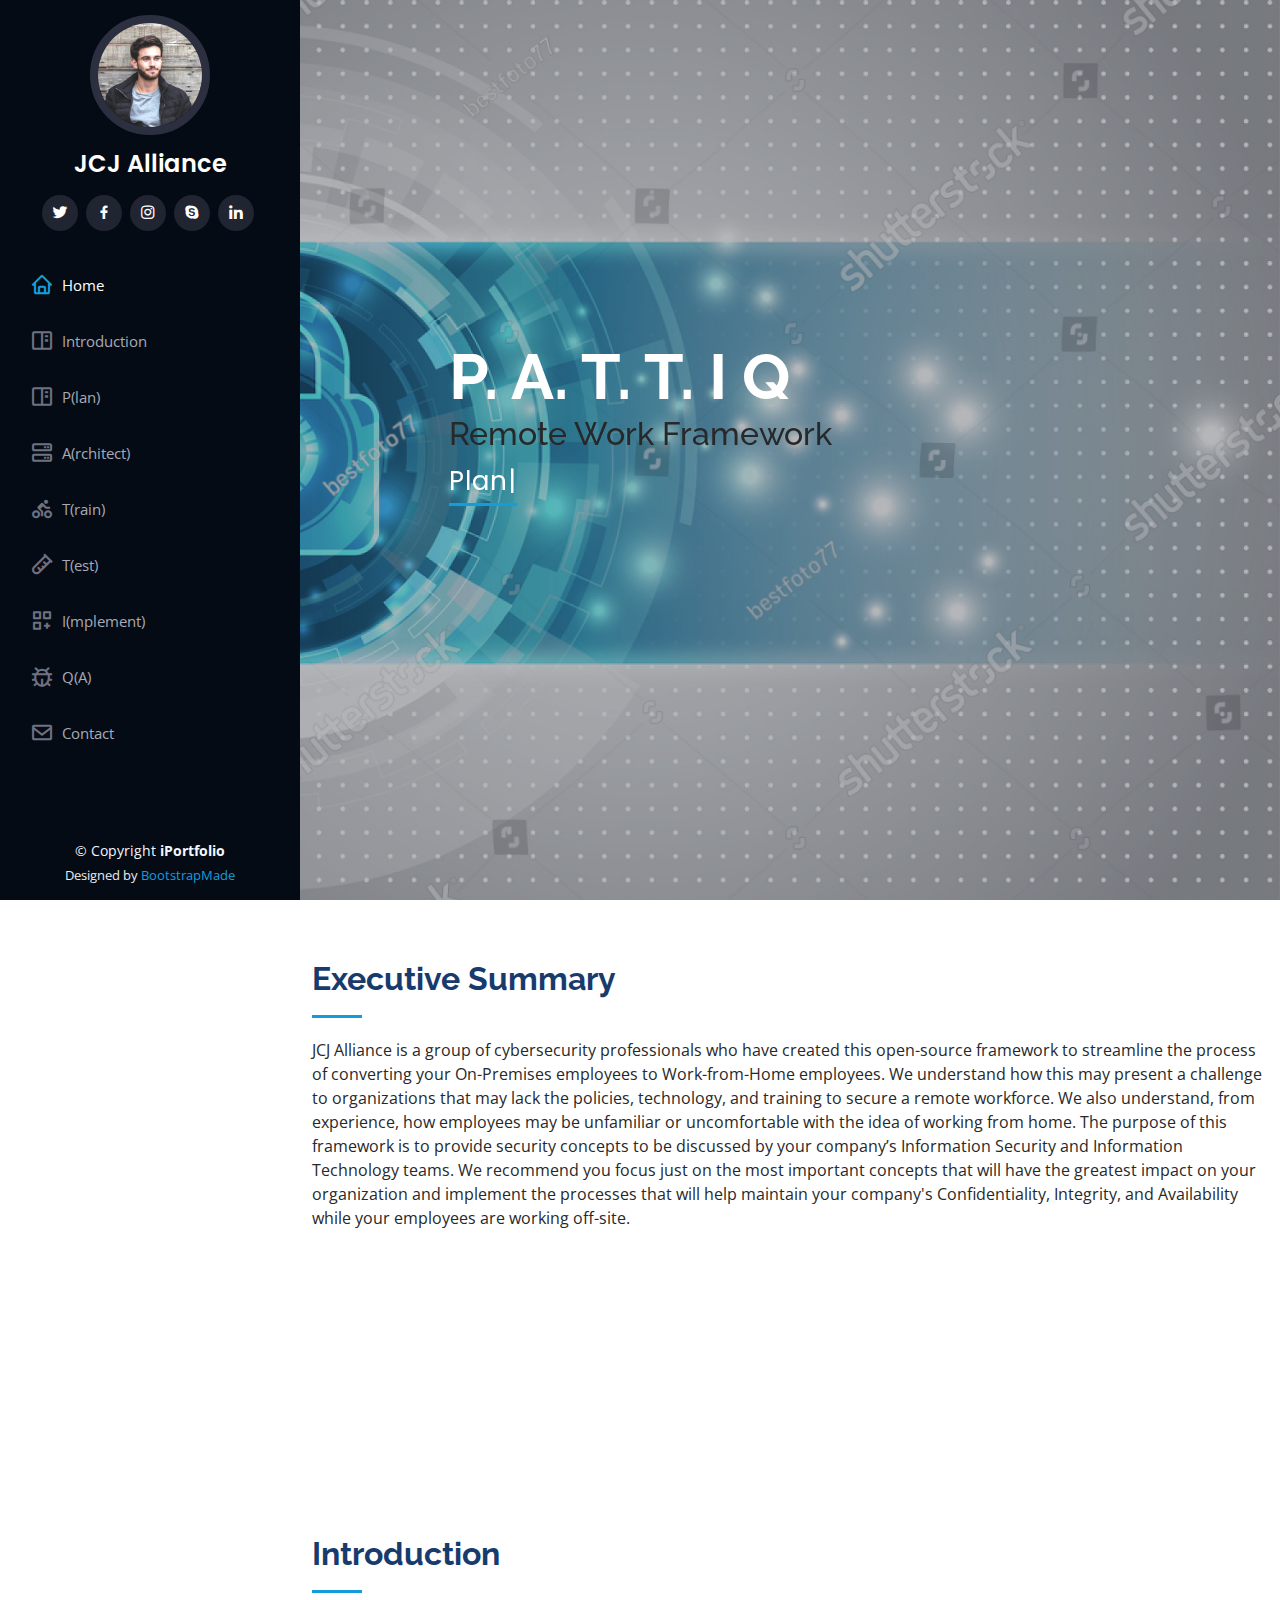
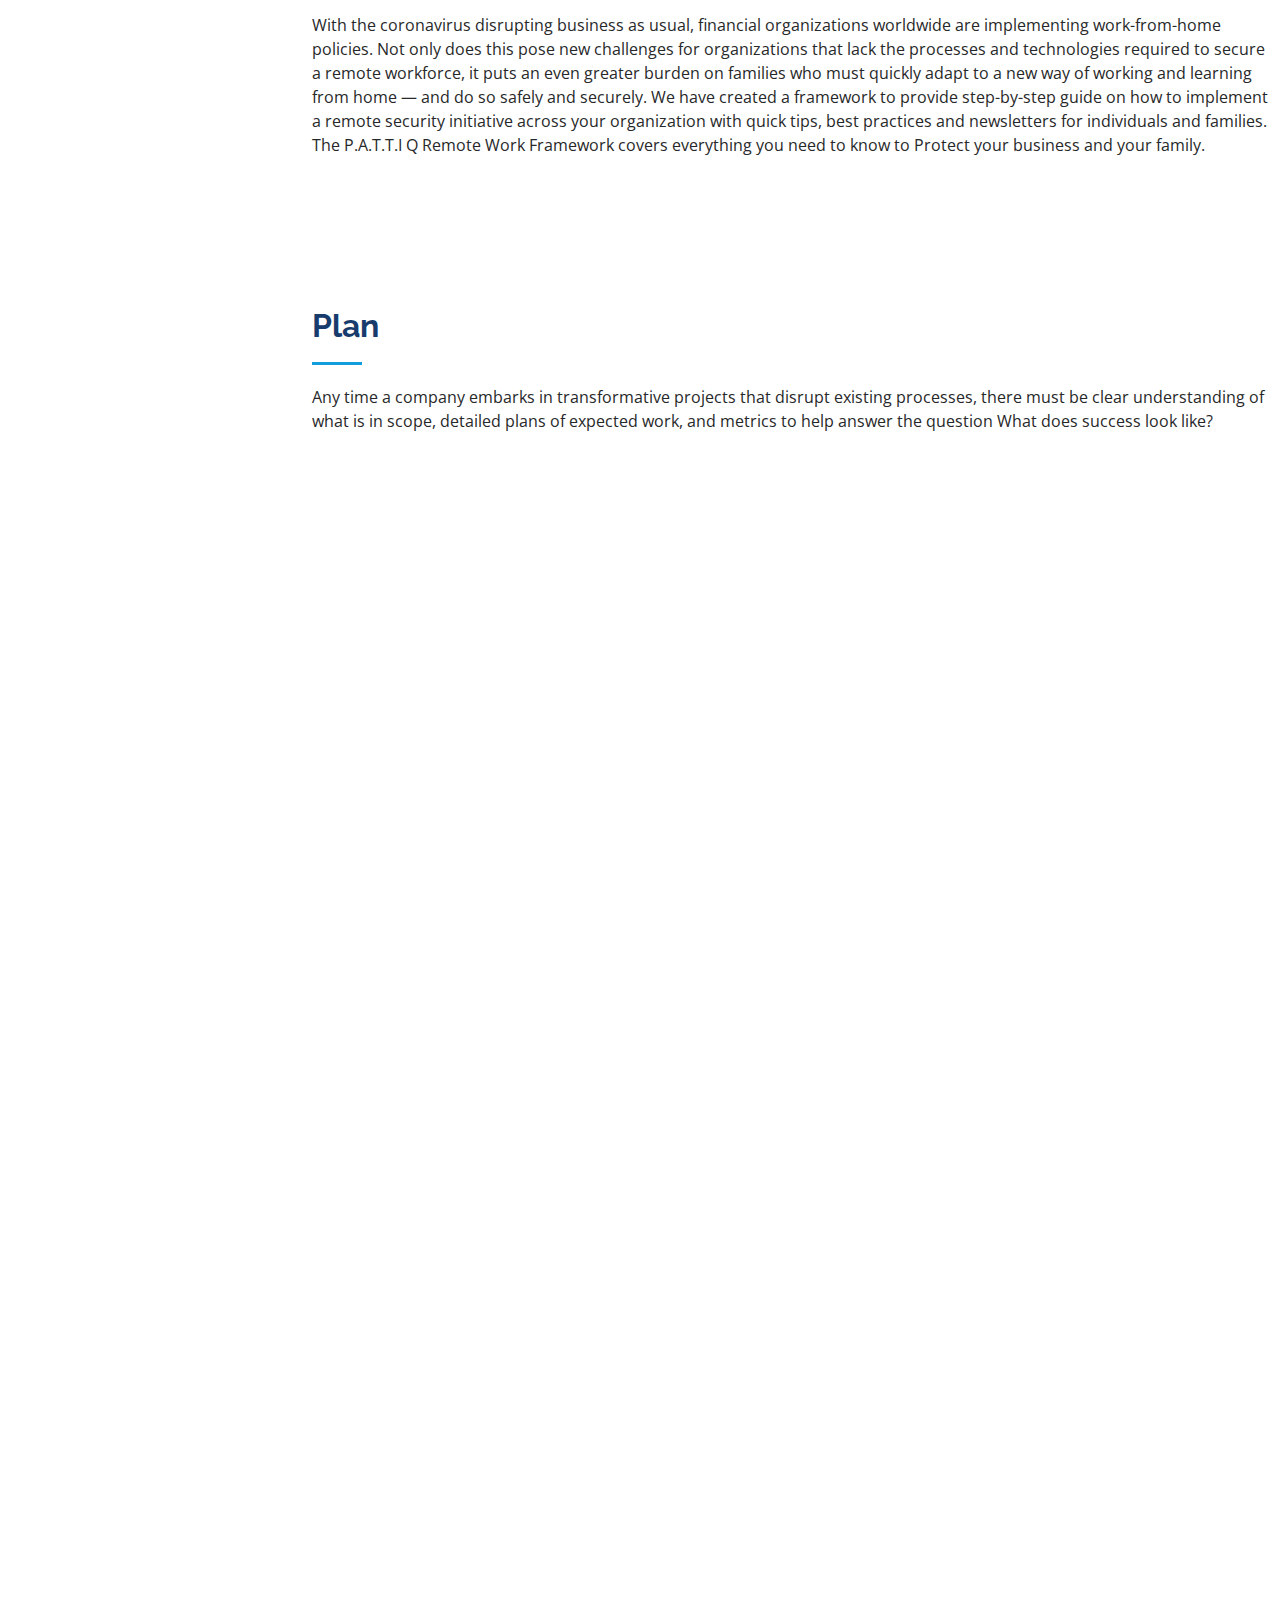
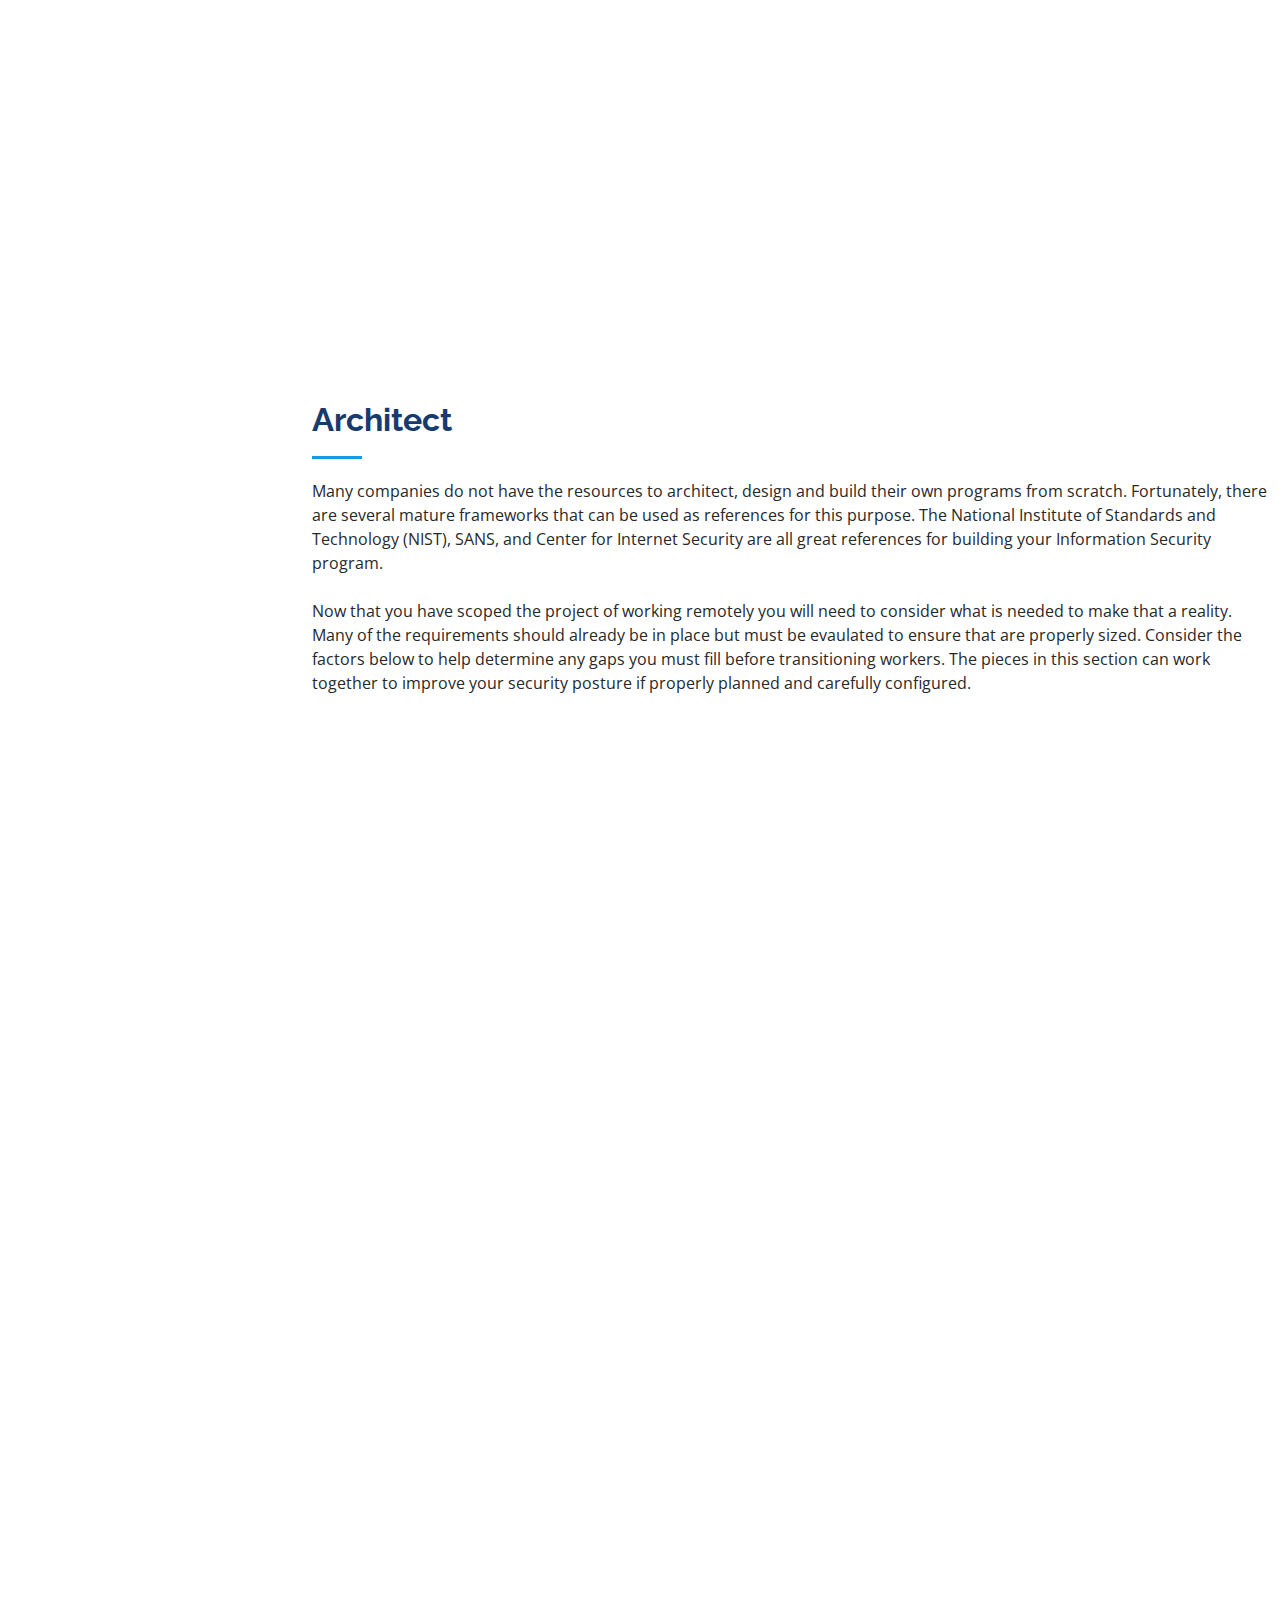
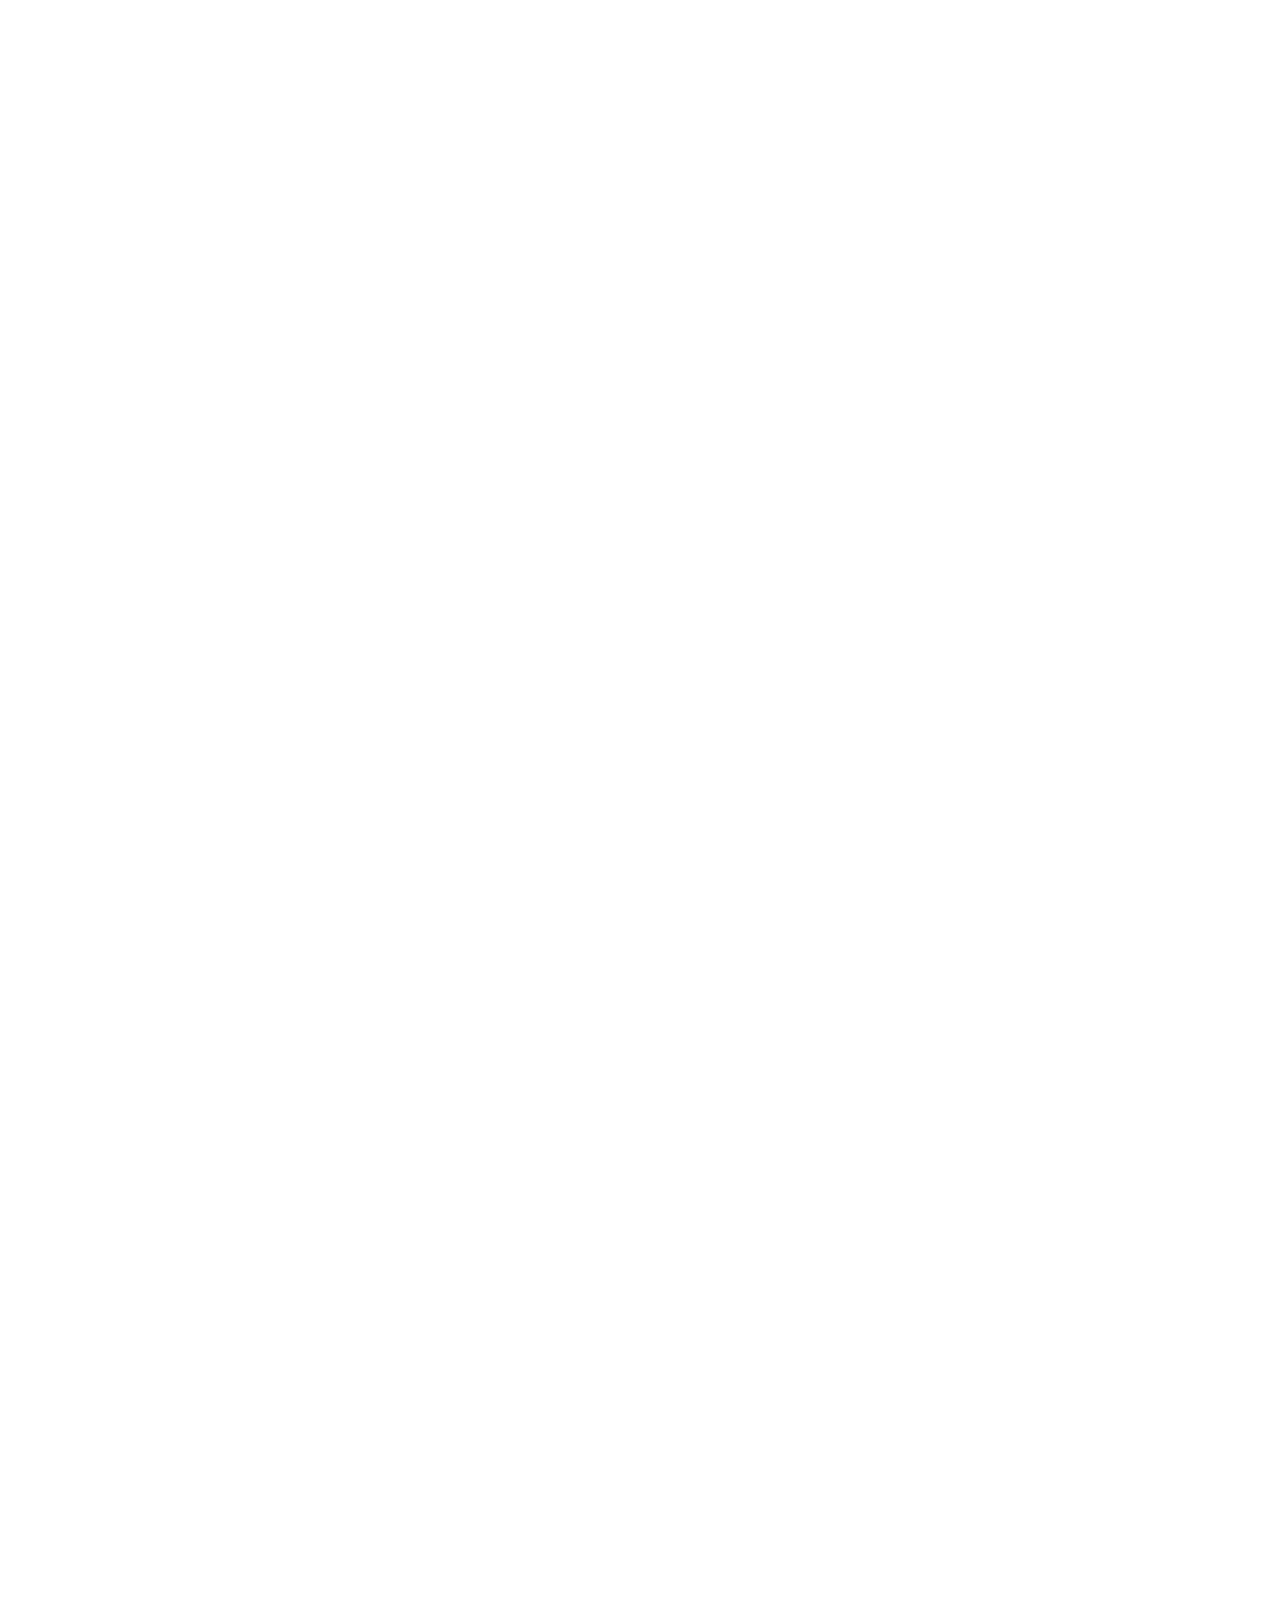
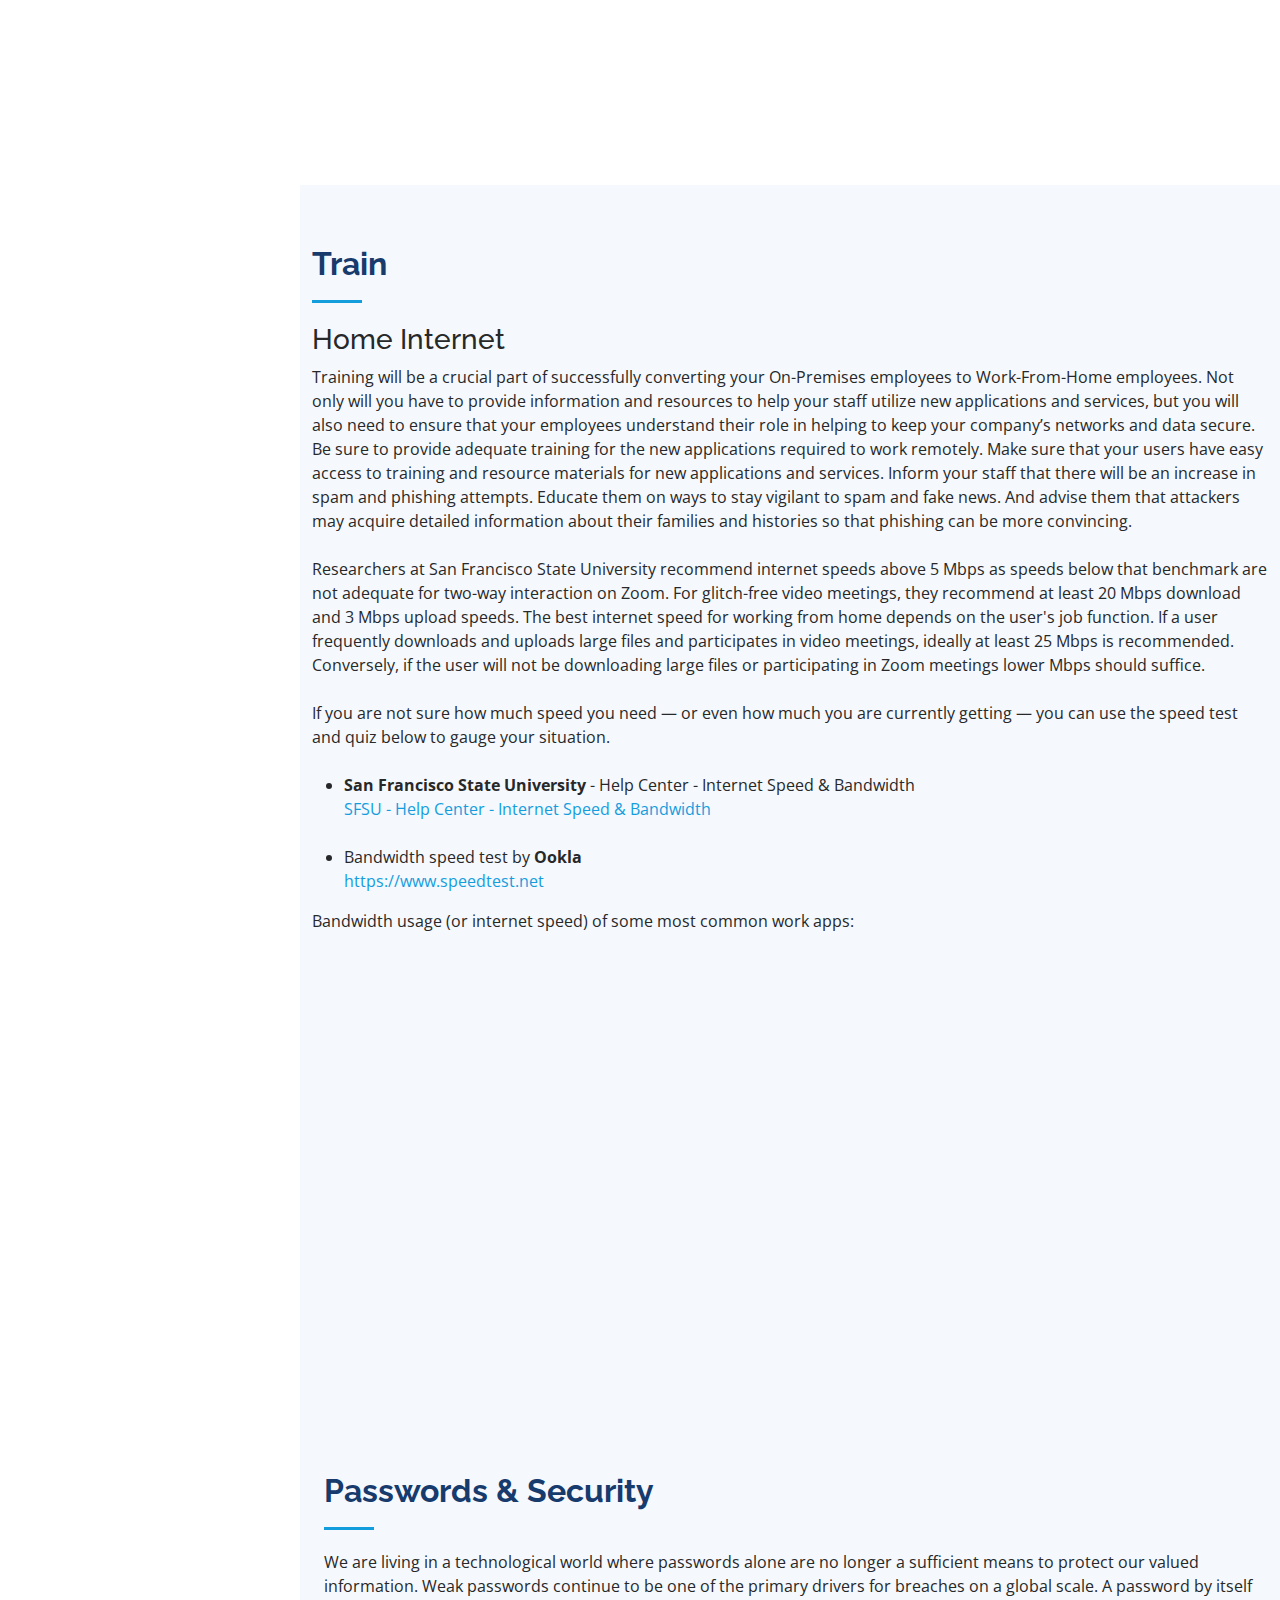
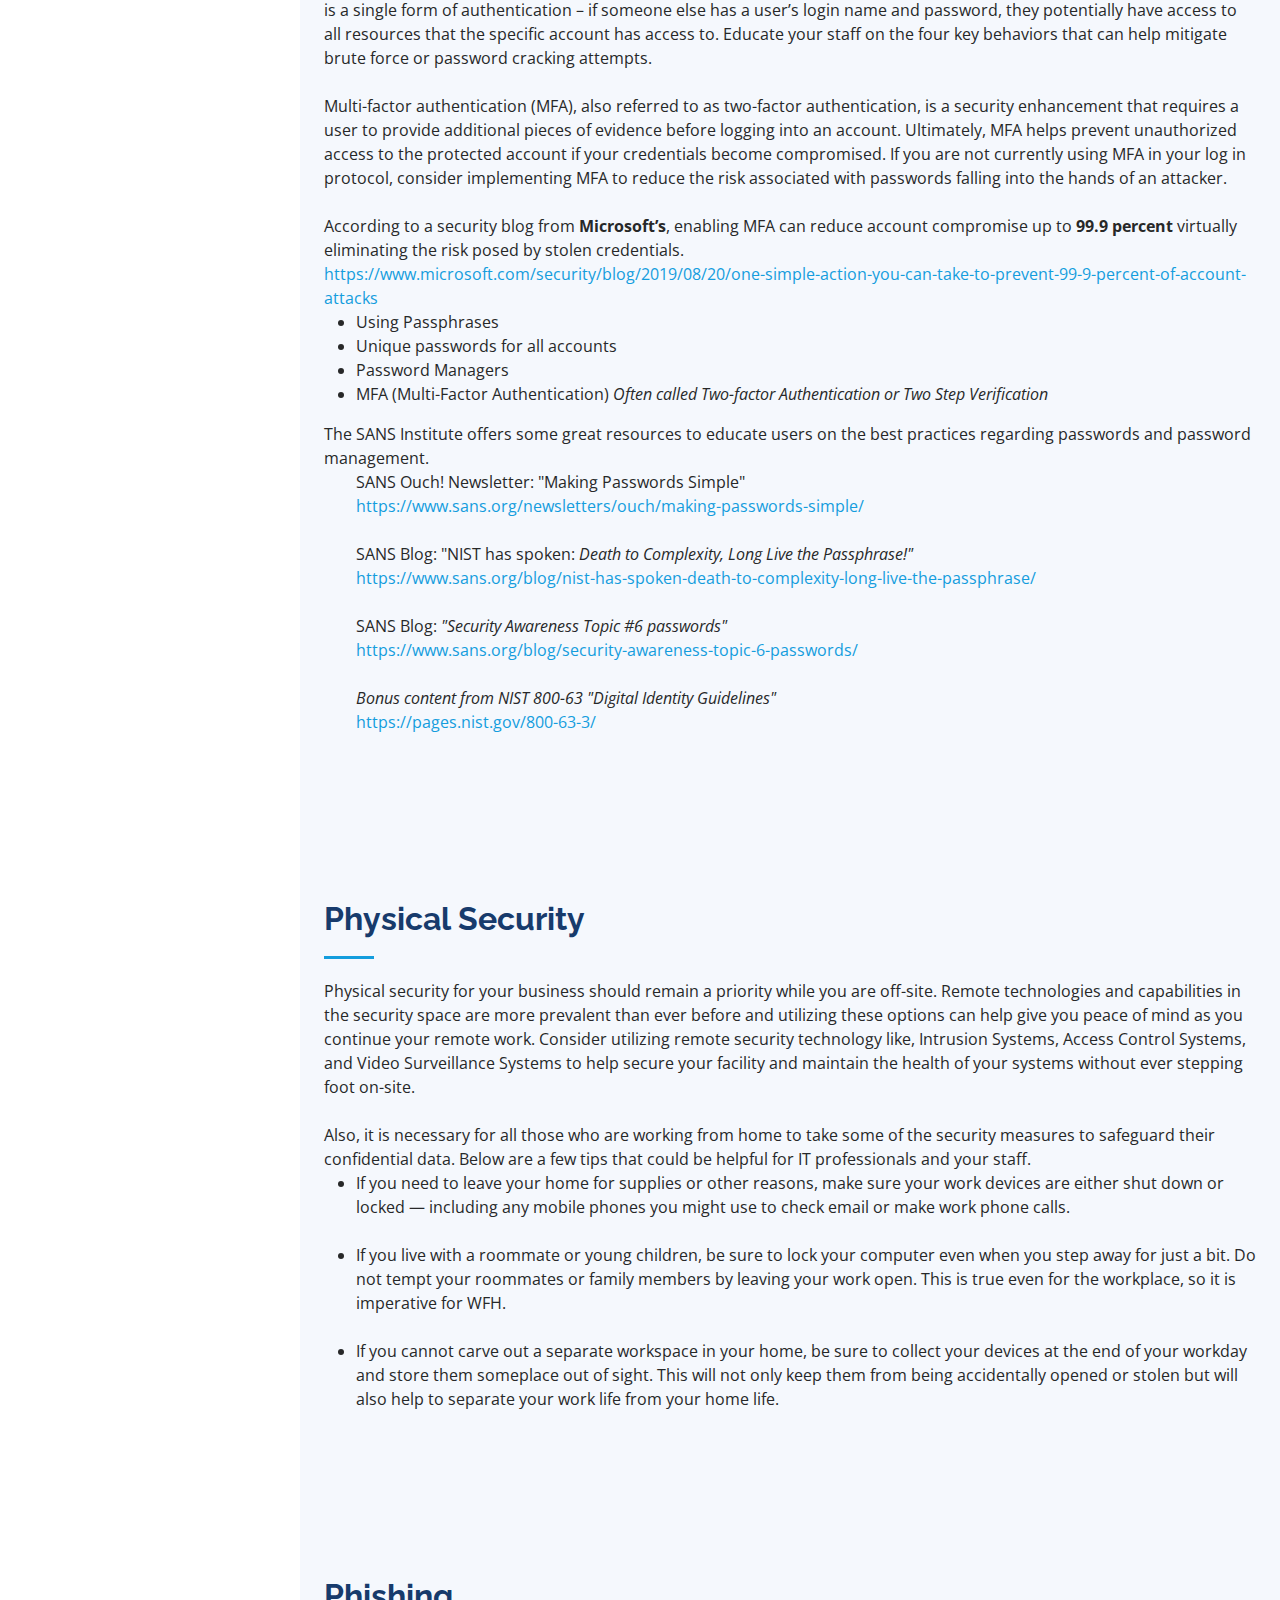
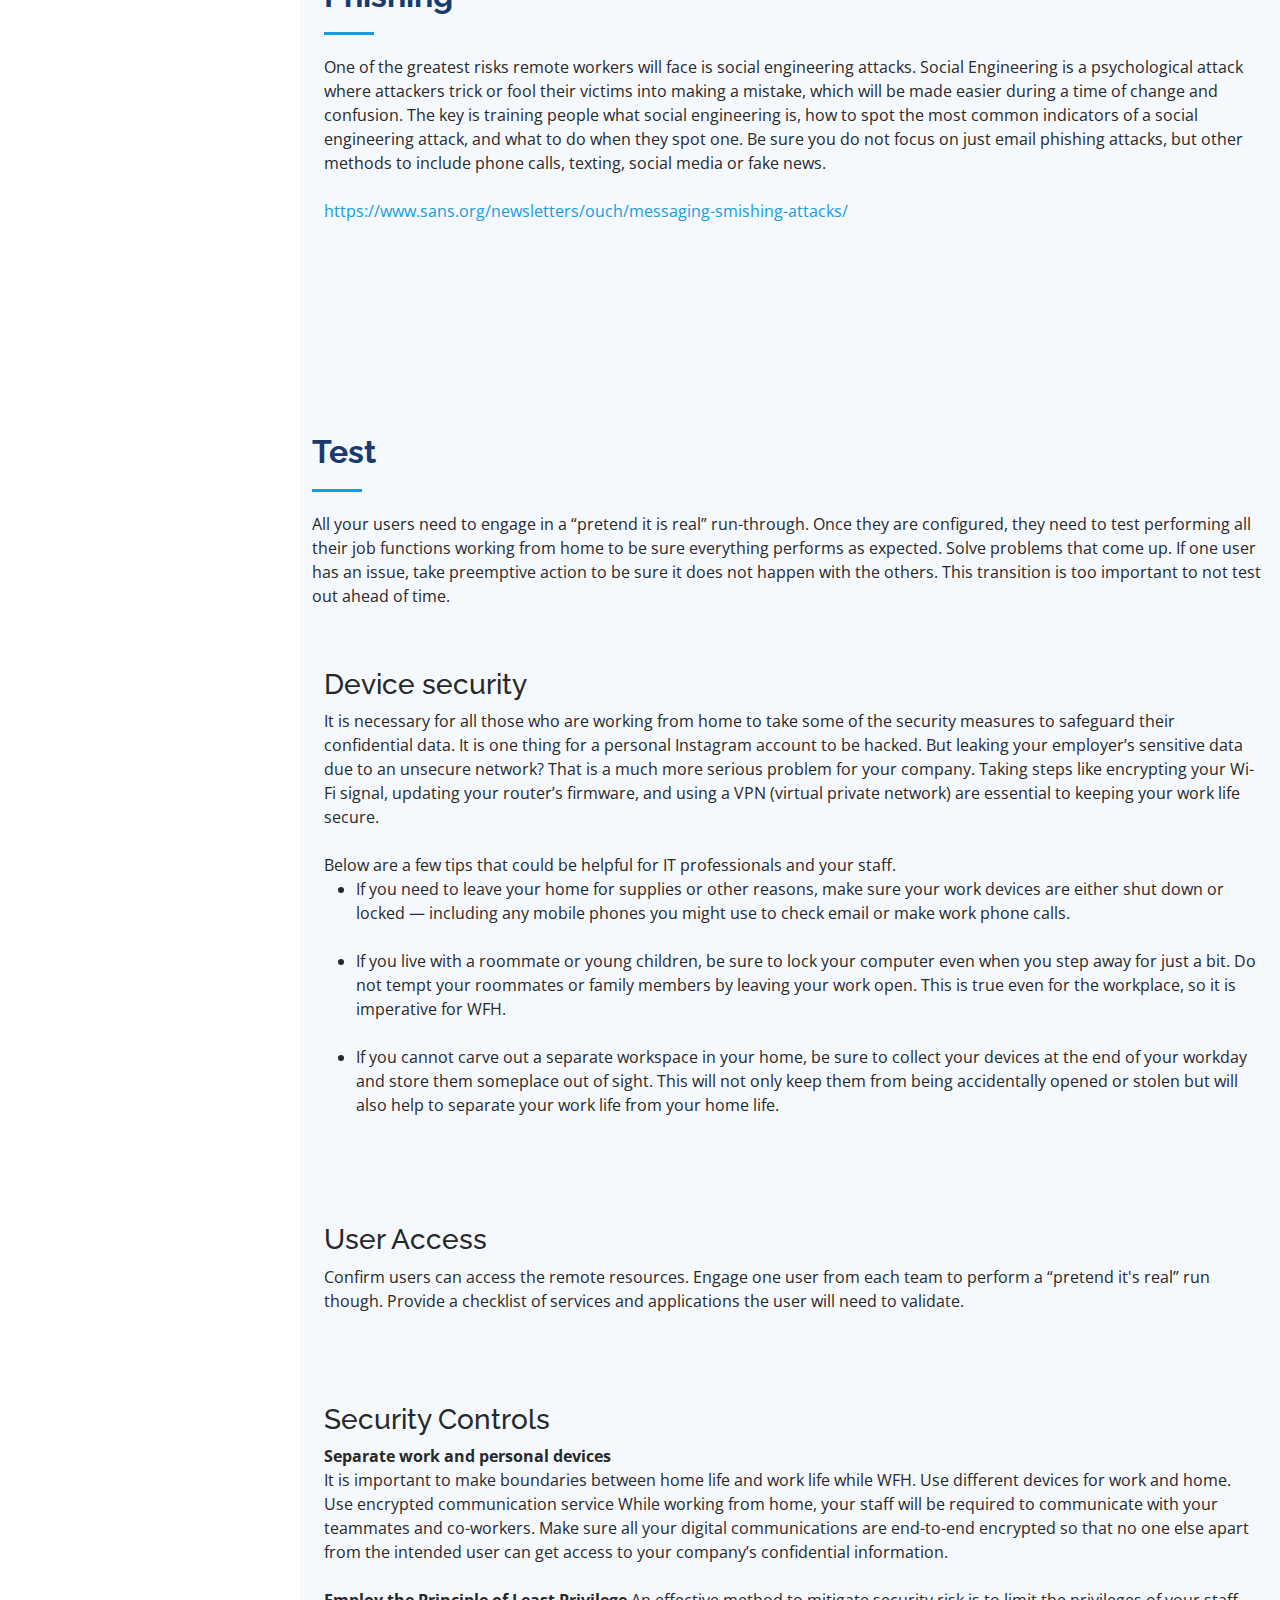
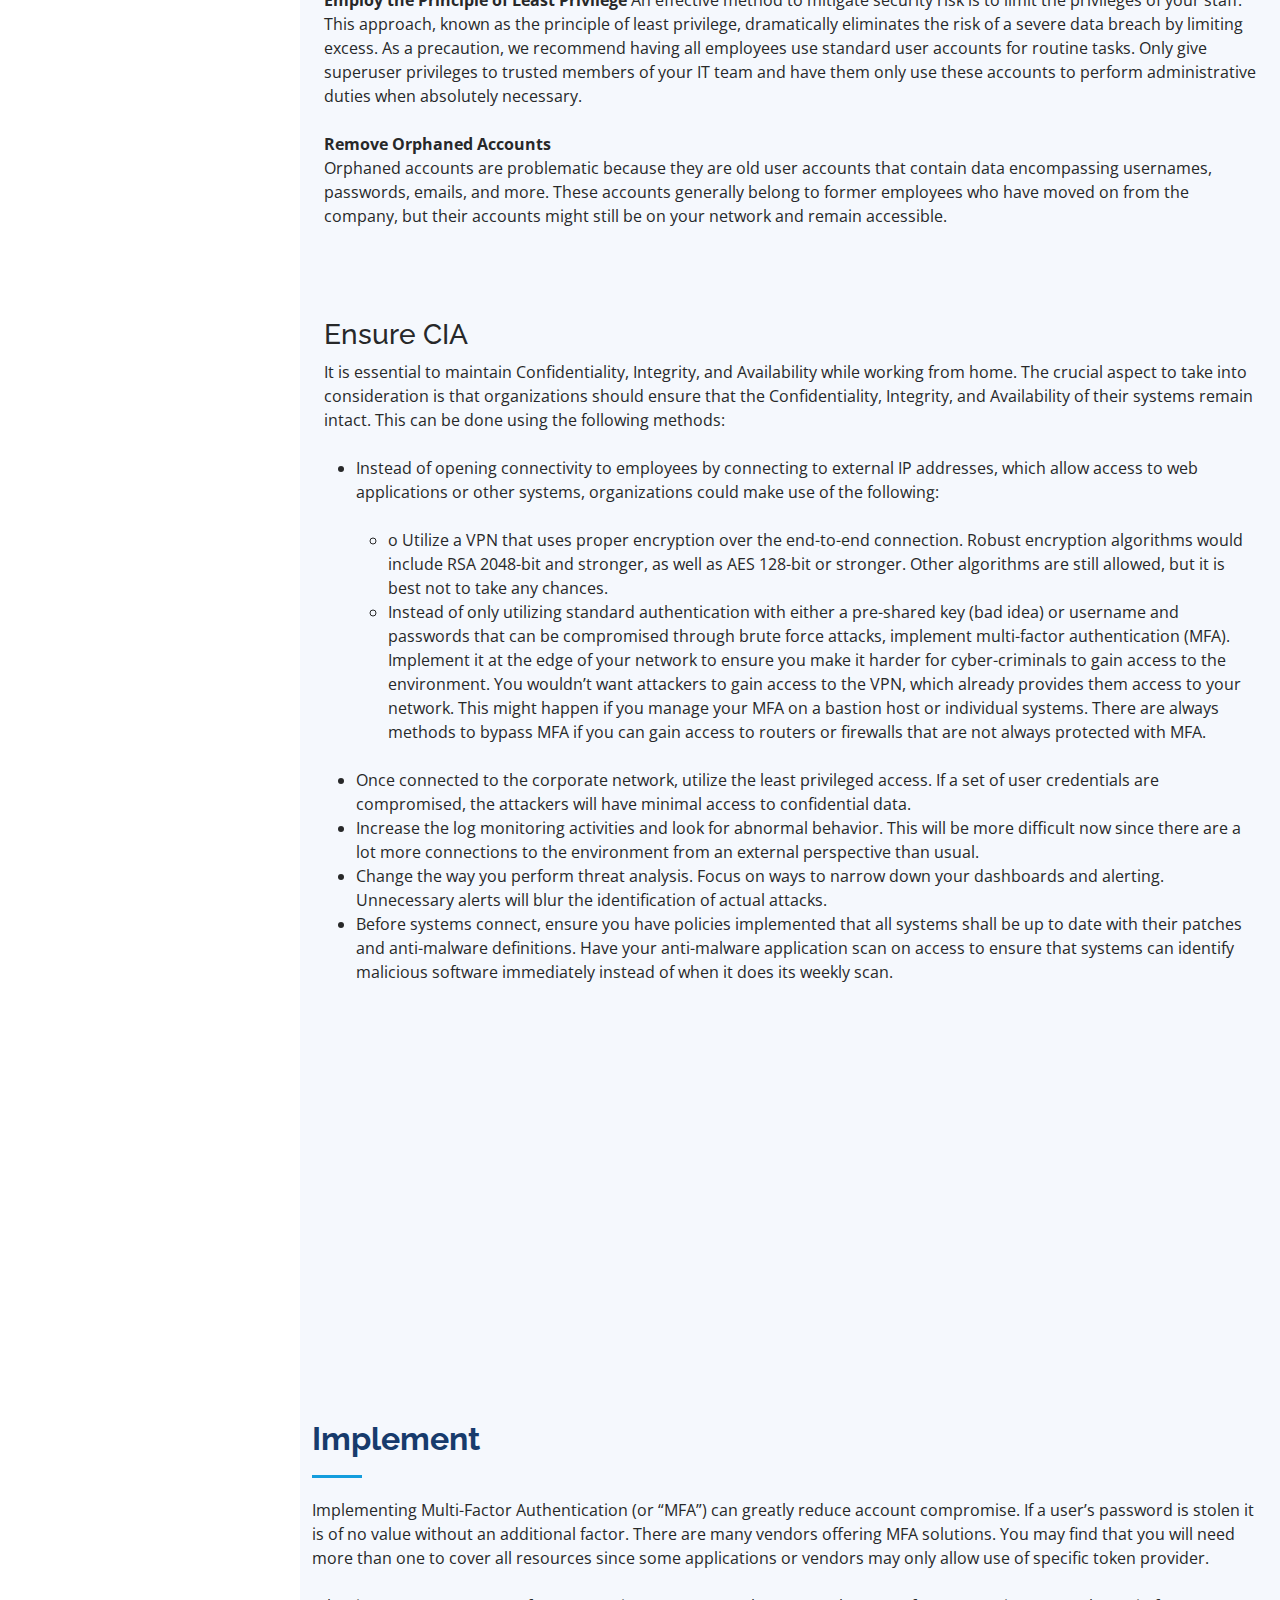
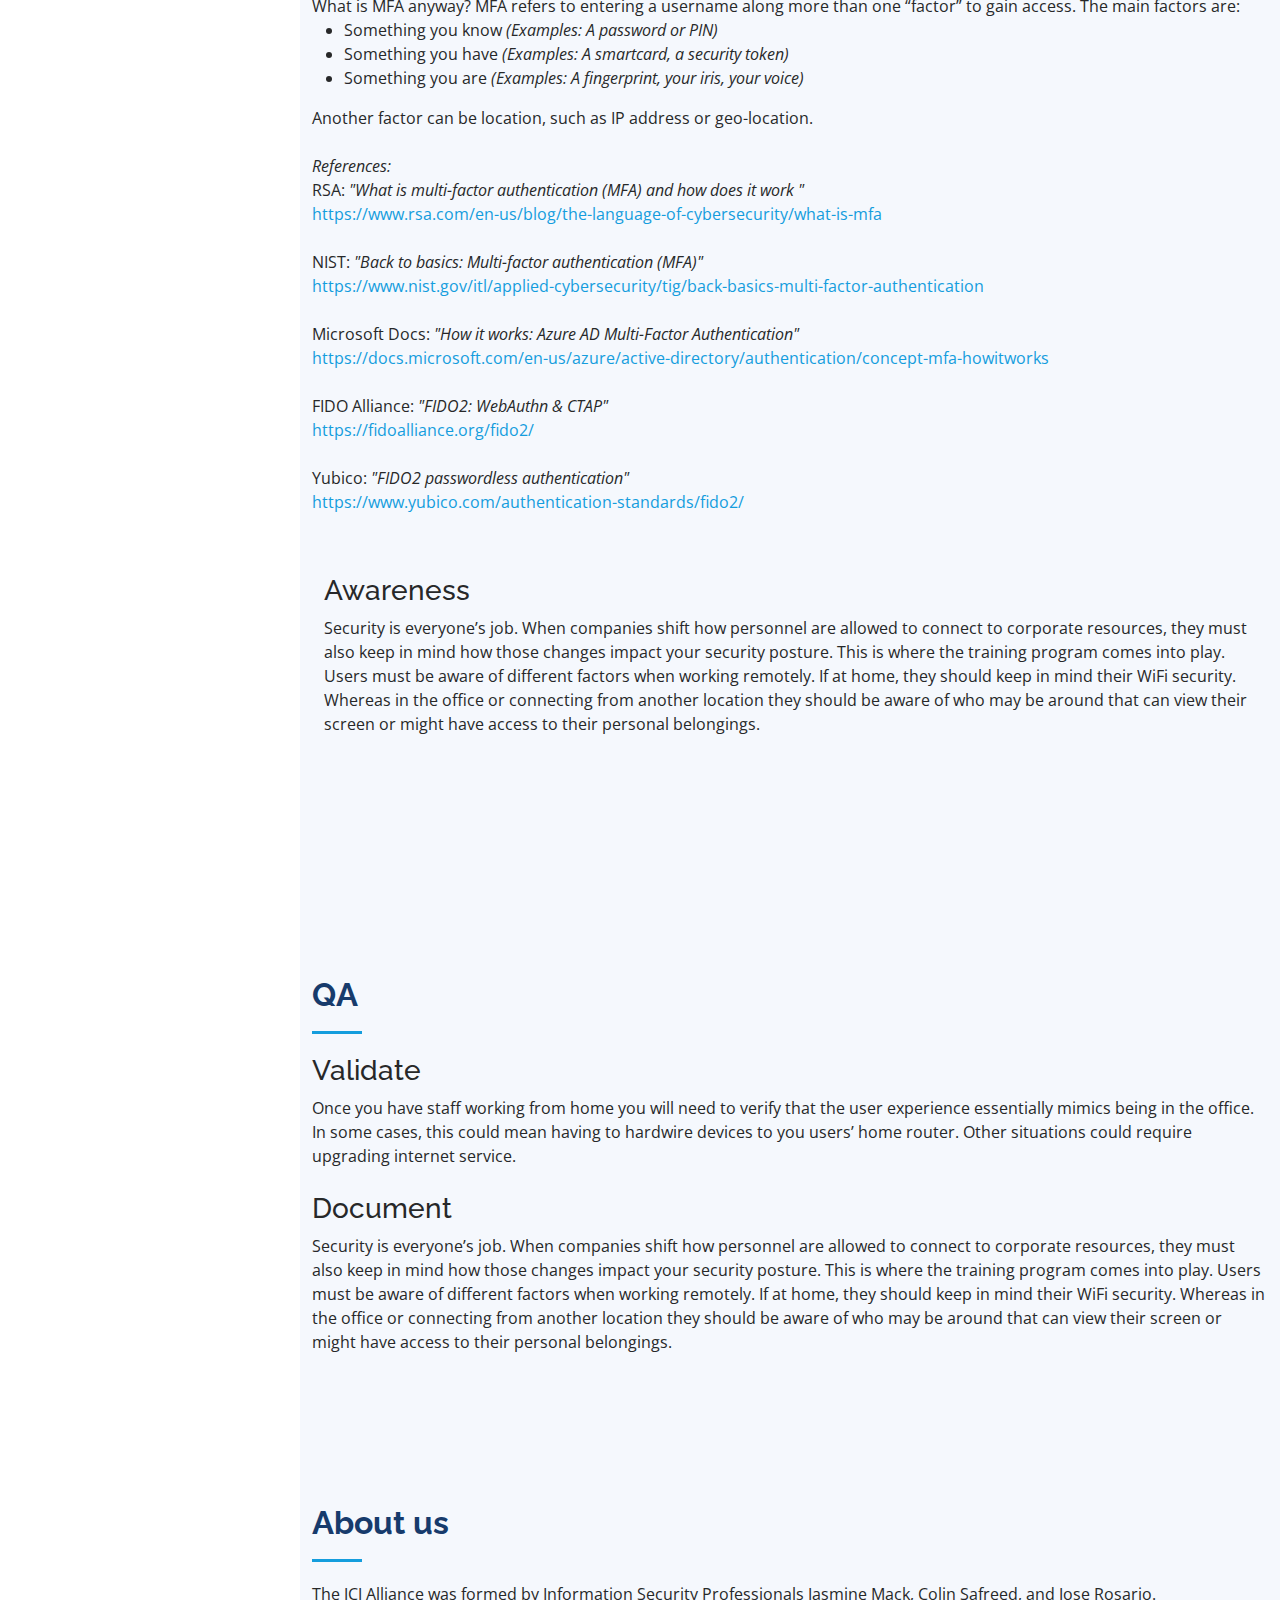
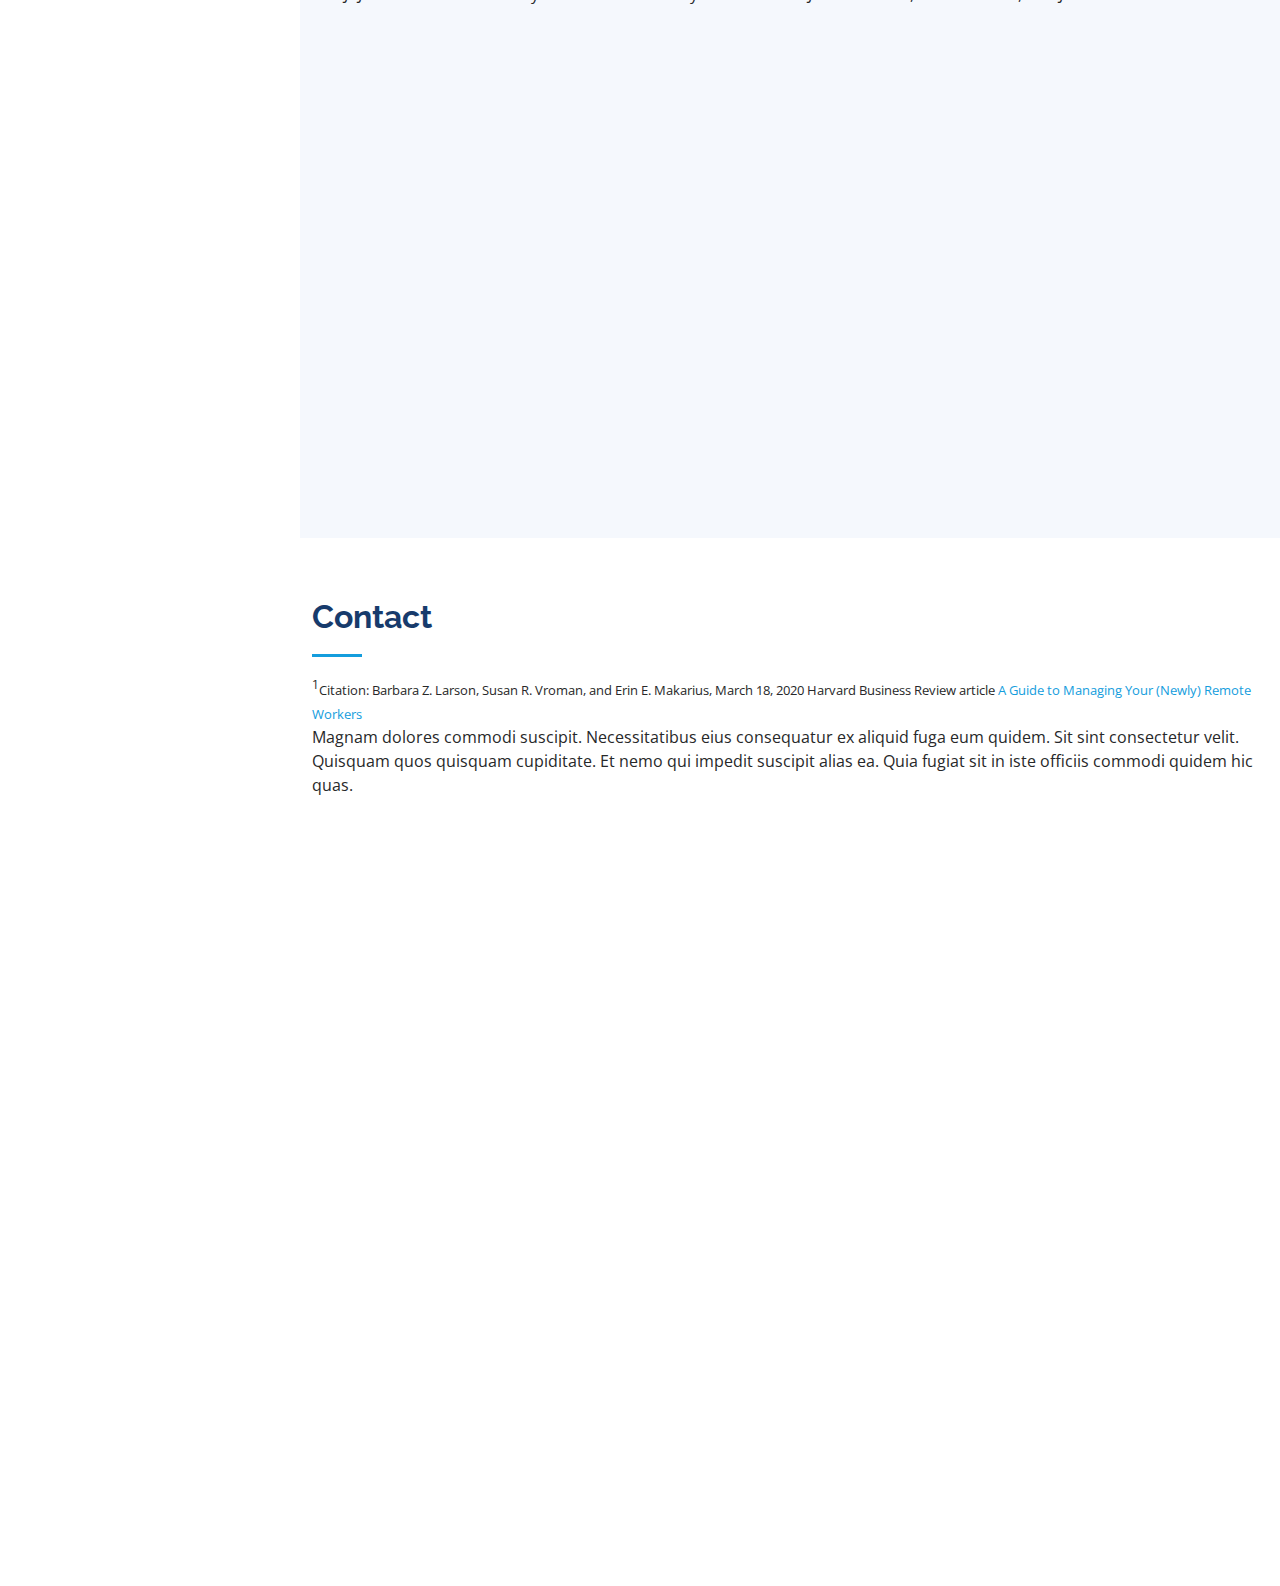
==== commit 87ac63e0: "Merge branch 'main' of https://github.com/CyberSec82/Remote-Framework into main" ====
--- a/JCJ_Alliance/index.html
+++ b/JCJ_Alliance/index.html
@@ -584,7 +584,7 @@
 
         <div class="section-title">
           <h2>About us</h2>
-          <p>The JCJ Alliance was formed by Information Security Professionals Jazmine Mack, Colin Safreed, and Jose Rosario.
+          <p>The JCJ Alliance was formed by Information Security Professionals Jasmine Mack, Colin Safreed, and Jose Rosario.
         </div>
 
         <div class="testimonials-slider swiper-container" data-aos="fade-up" data-aos-delay="100">
@@ -602,32 +602,6 @@
                 <h4>Ceo &amp; Founder</h4>
               </div>
             </div><!-- End testimonial item -->
-
-            <!--<div class="swiper-slide">
-              <div class="testimonial-item" data-aos="fade-up" data-aos-delay="100">
-                <p>
-                  <i class="bx bxs-quote-alt-left quote-icon-left"></i>
-                  Export tempor illum tamen malis malis eram quae irure esse labore quem cillum quid cillum eram malis quorum velit fore eram velit sunt aliqua noster fugiat irure amet legam anim culpa.
-                  <i class="bx bxs-quote-alt-right quote-icon-right"></i>
-                </p>
-                <img src="assets/img/testimonials/testimonials-1.jpg" class="testimonial-img" alt="">
-                <h3></h3>
-                <h4>Designer</h4>
-              </div>
-            </div>--><!-- End testimonial item -->
-
-            <!--<div class="swiper-slide">
-              <div class="testimonial-item" data-aos="fade-up" data-aos-delay="200">
-                <p>
-                  <i class="bx bxs-quote-alt-left quote-icon-left"></i>
-                  Enim nisi quem export duis labore cillum quae magna enim sint quorum nulla quem veniam duis minim tempor labore quem eram duis noster aute amet eram fore quis sint minim.
-                  <i class="bx bxs-quote-alt-right quote-icon-right"></i>
-                </p>
-                <img src="assets/img/testimonials/testimonials-3.jpg" class="testimonial-img" alt="">
-                <h3></h3>
-                <h4>Store Owner</h4>
-              </div>
-            </div>--><!-- End testimonial item -->
 
 
             <div class="swiper-slide">
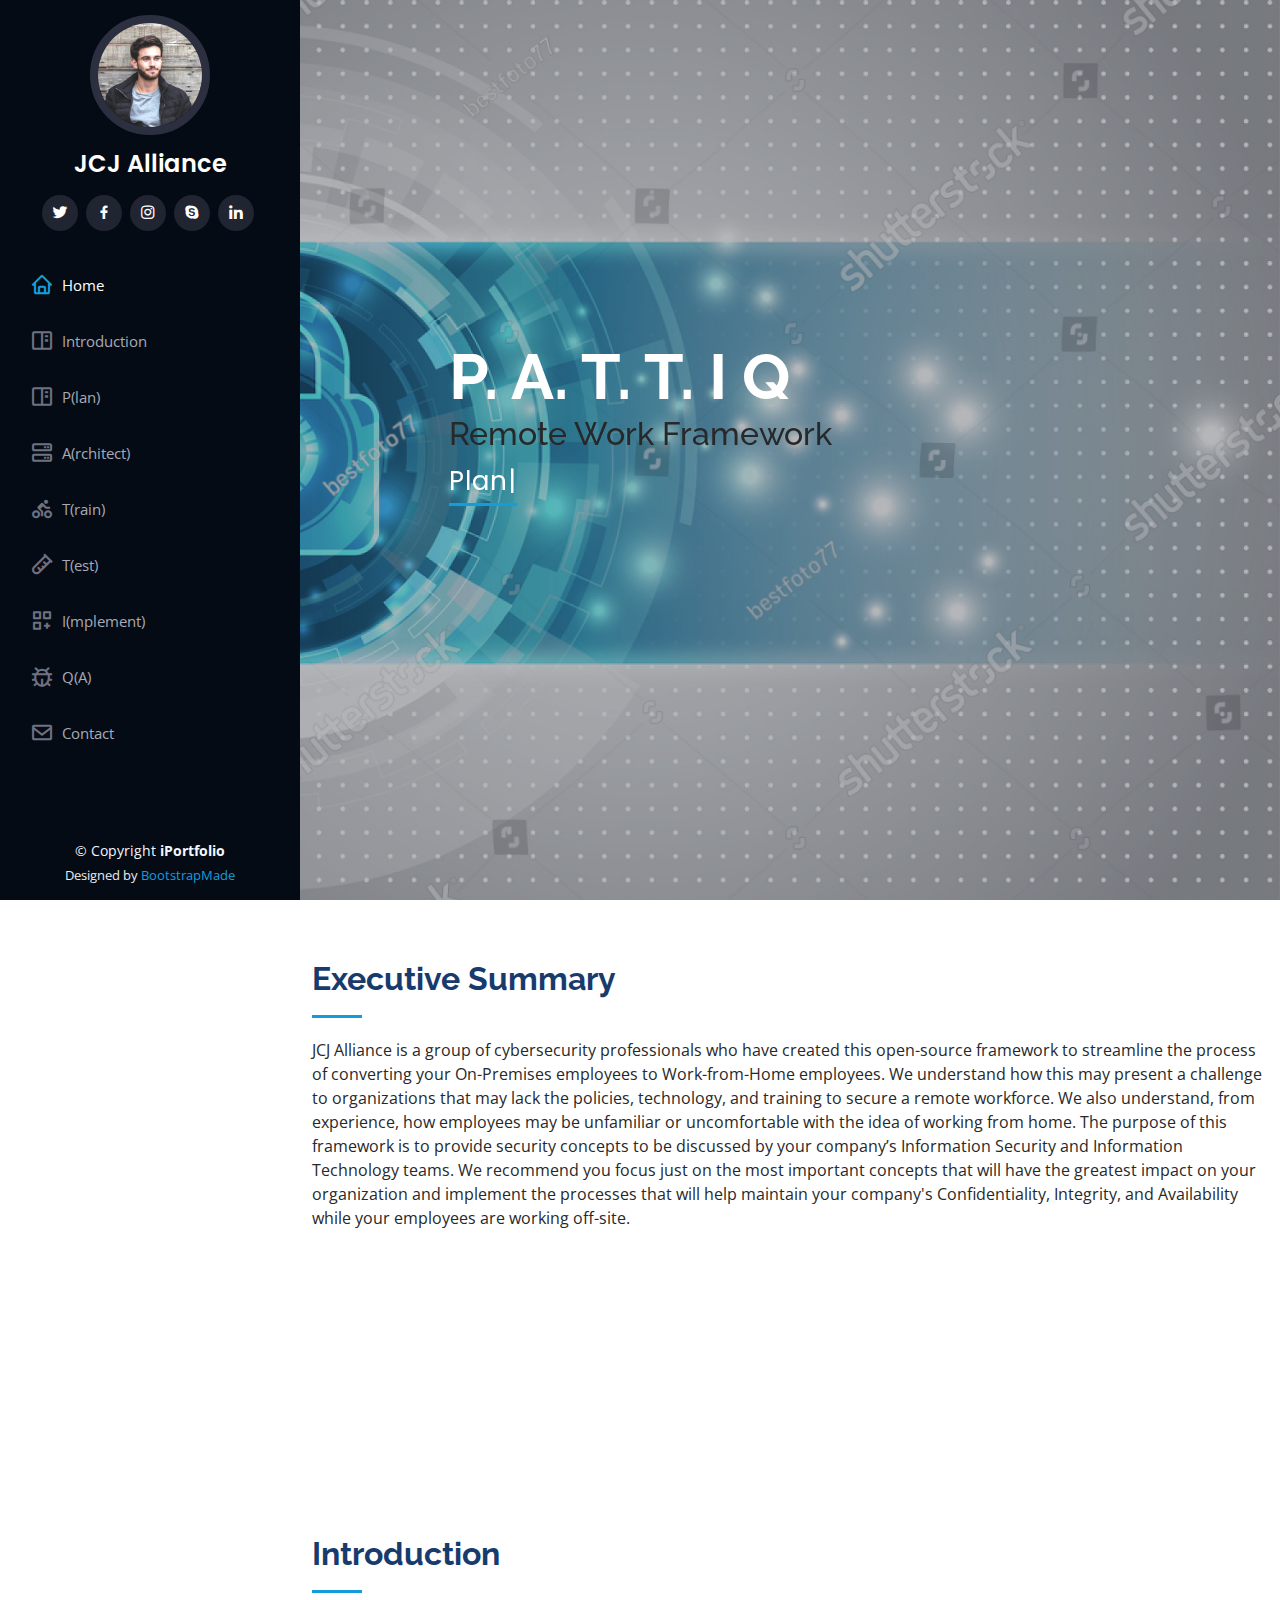
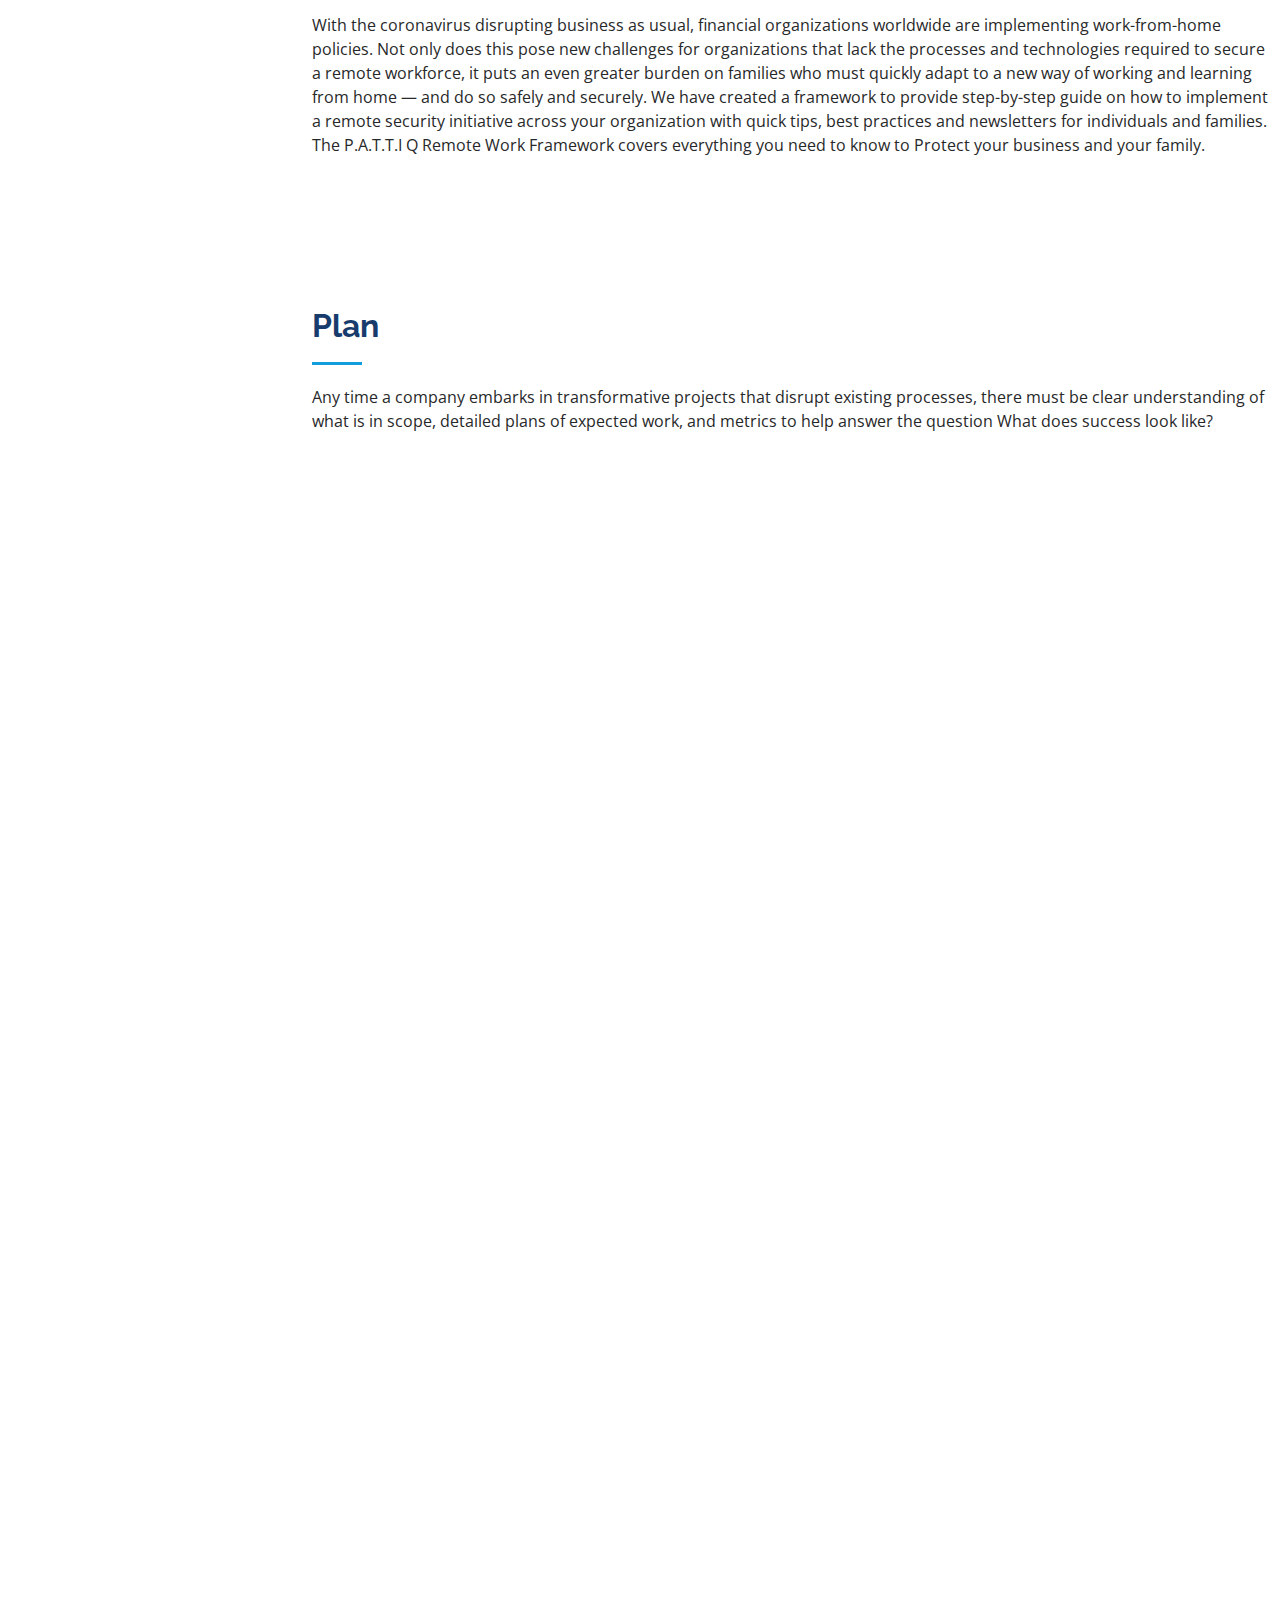
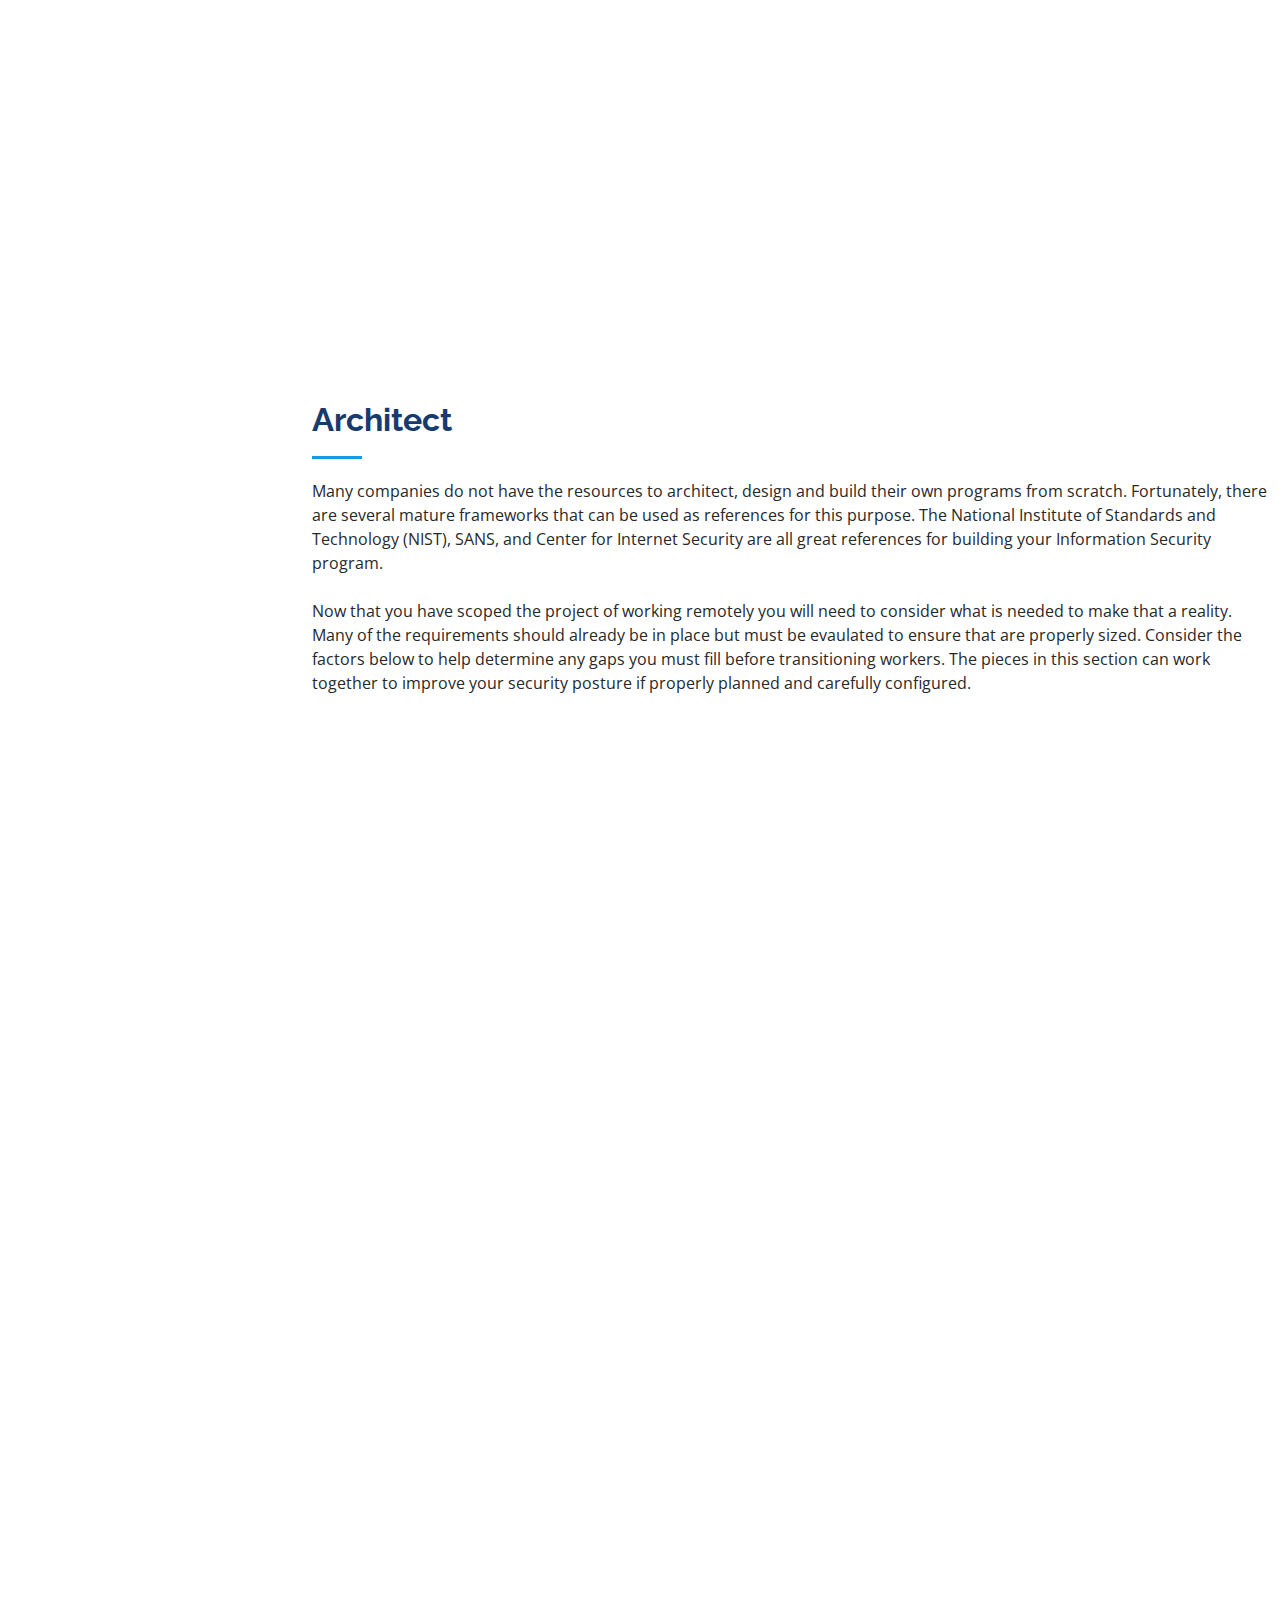
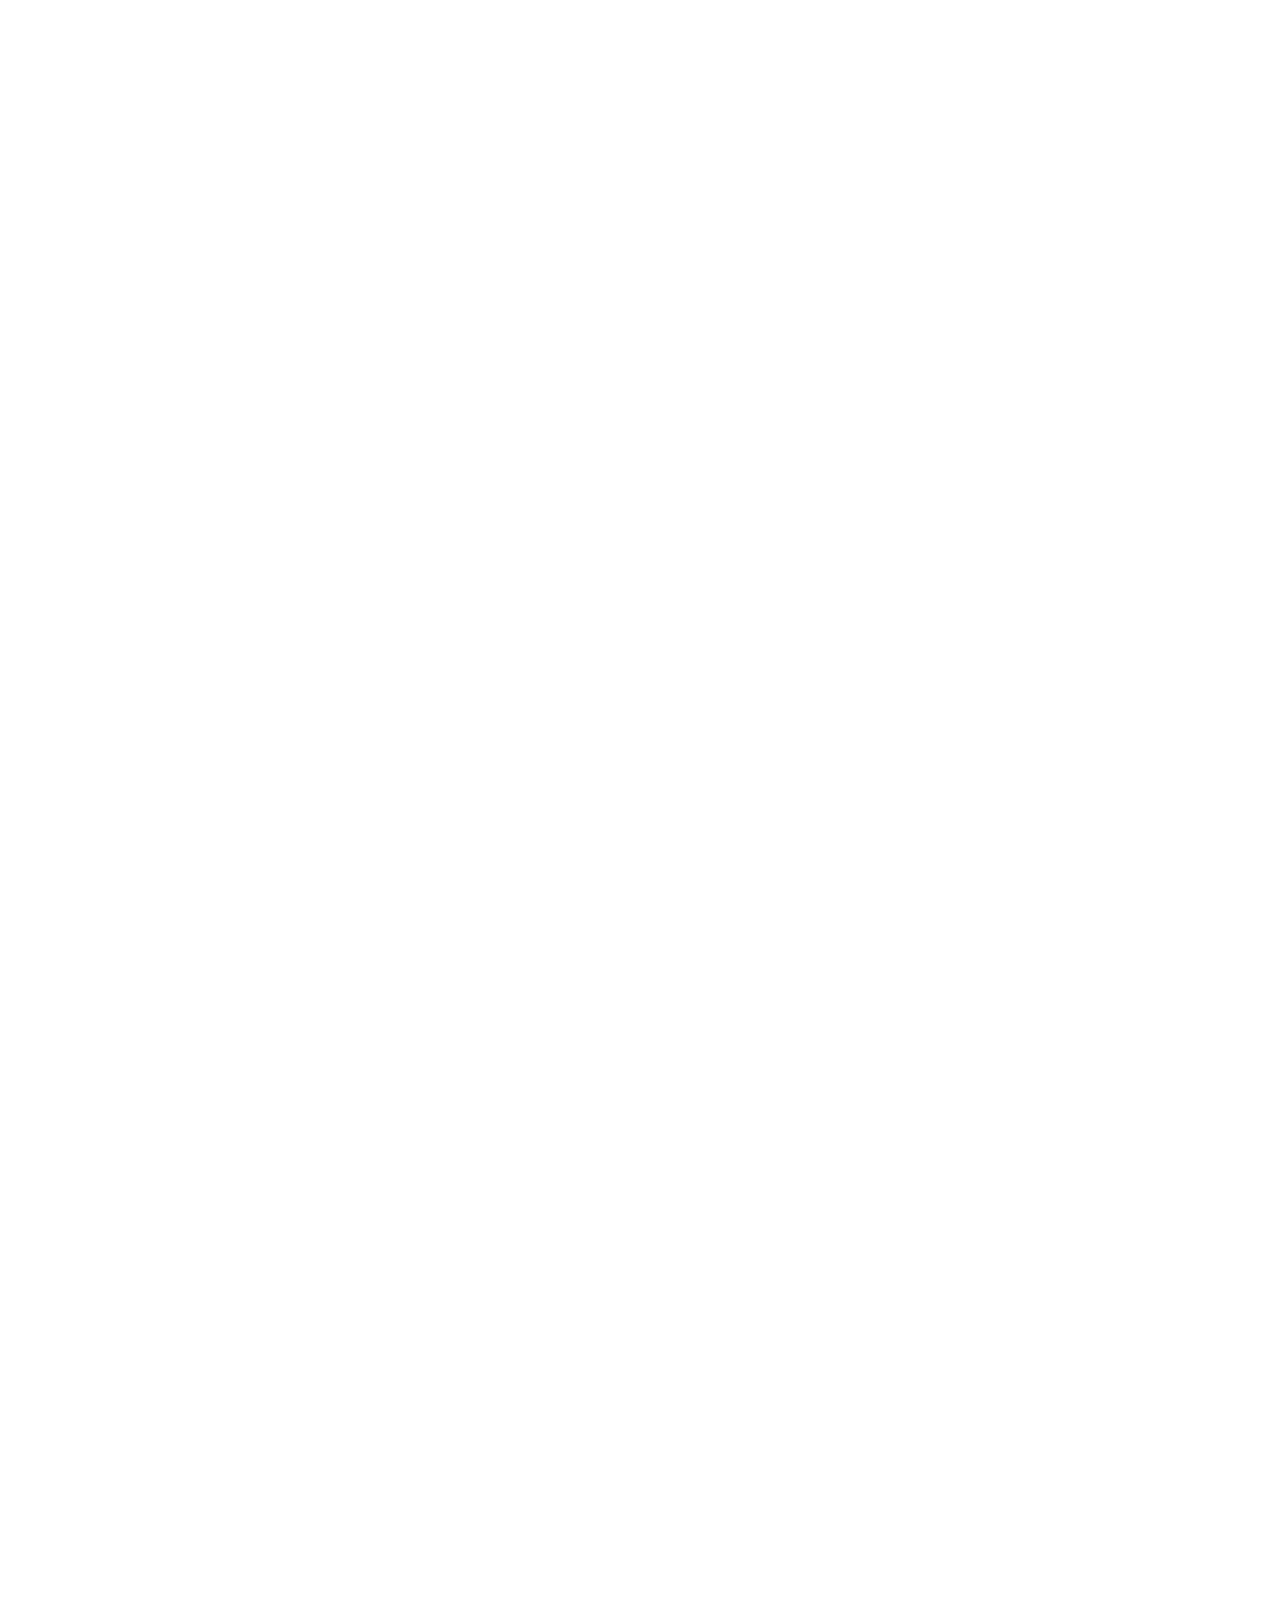
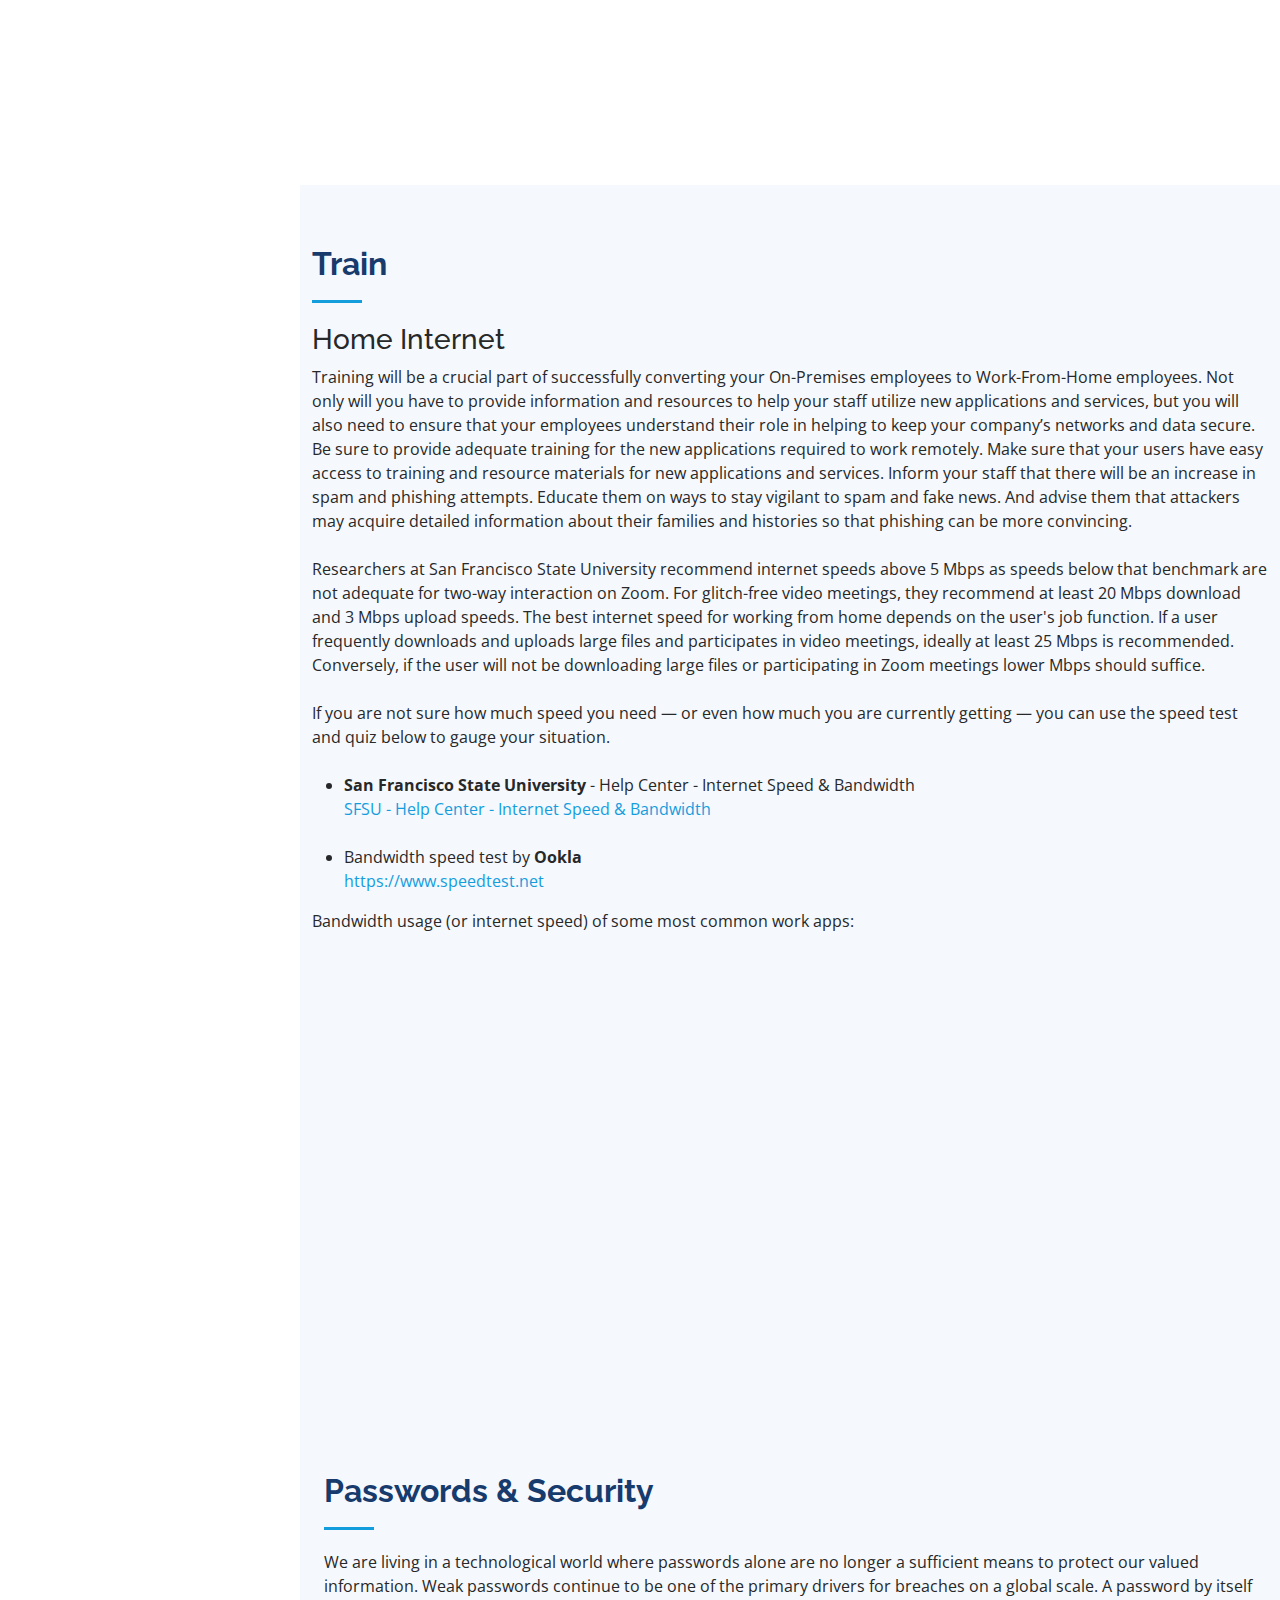
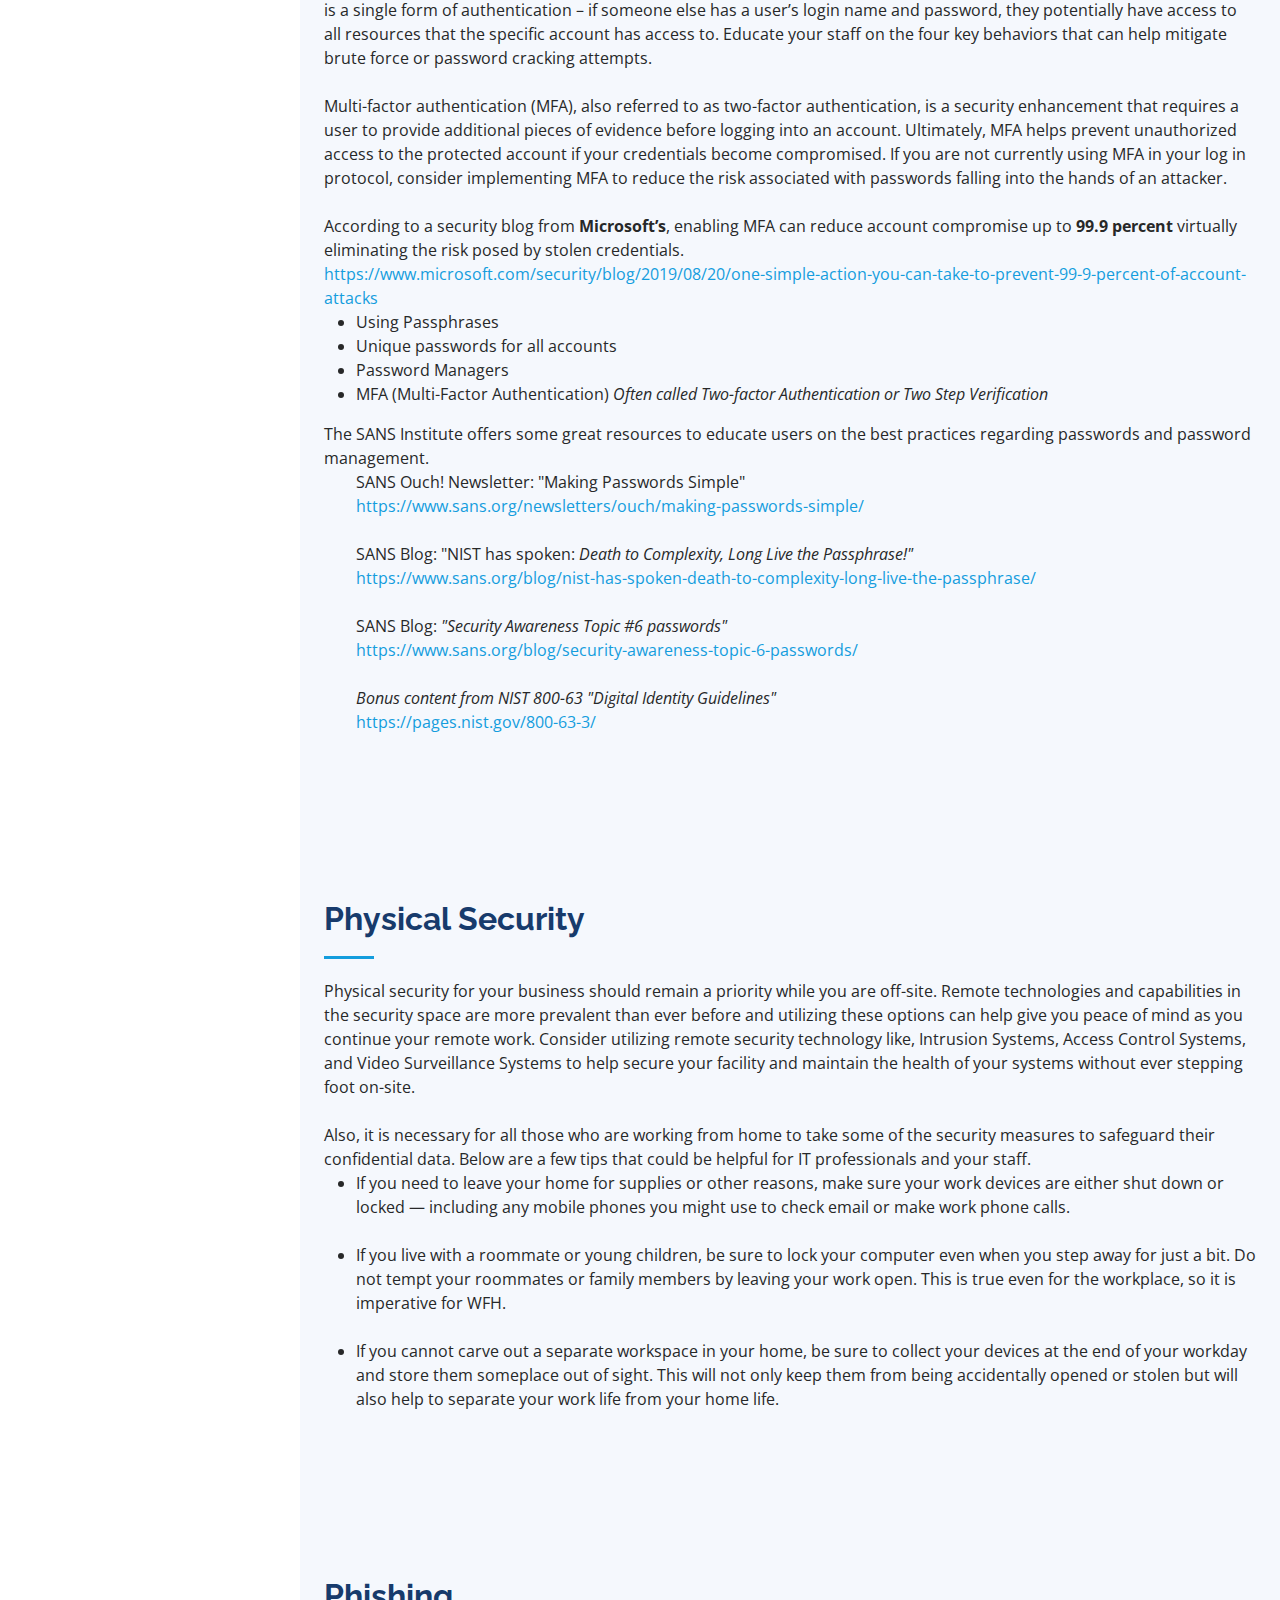
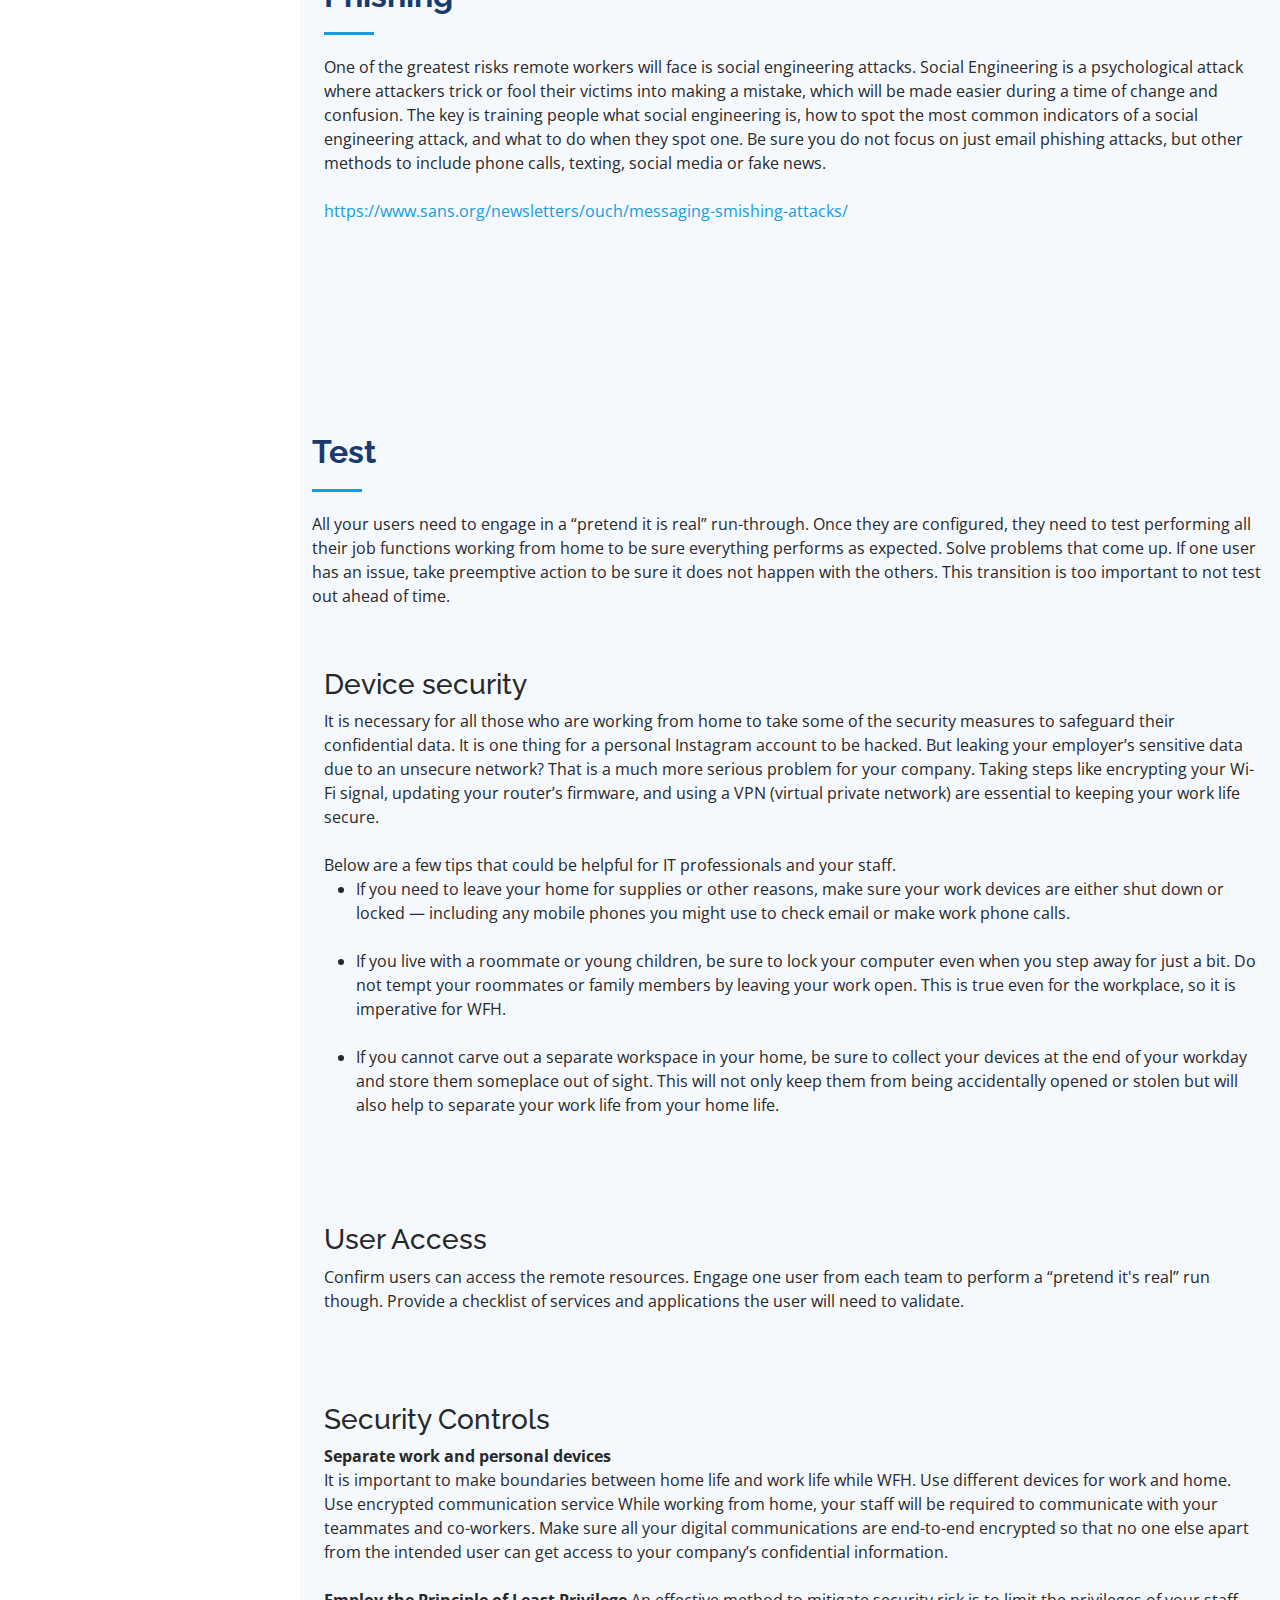
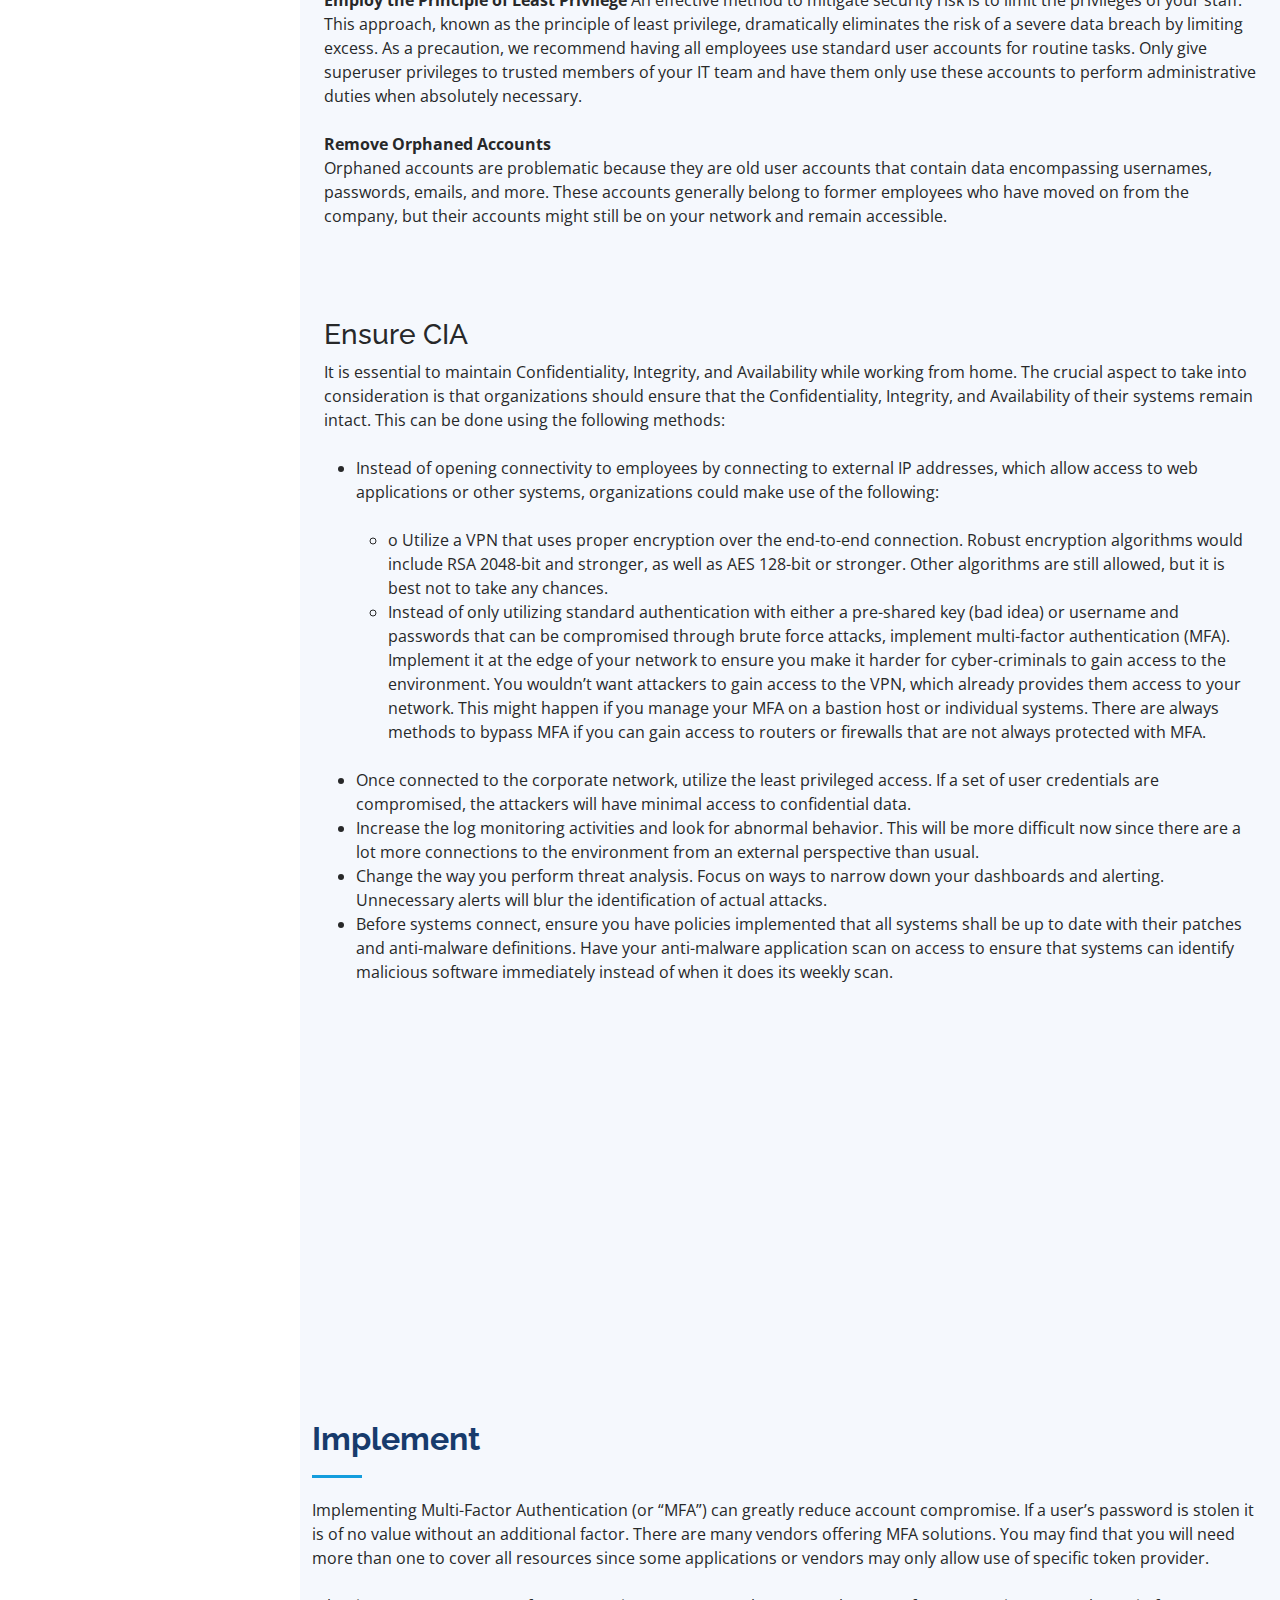
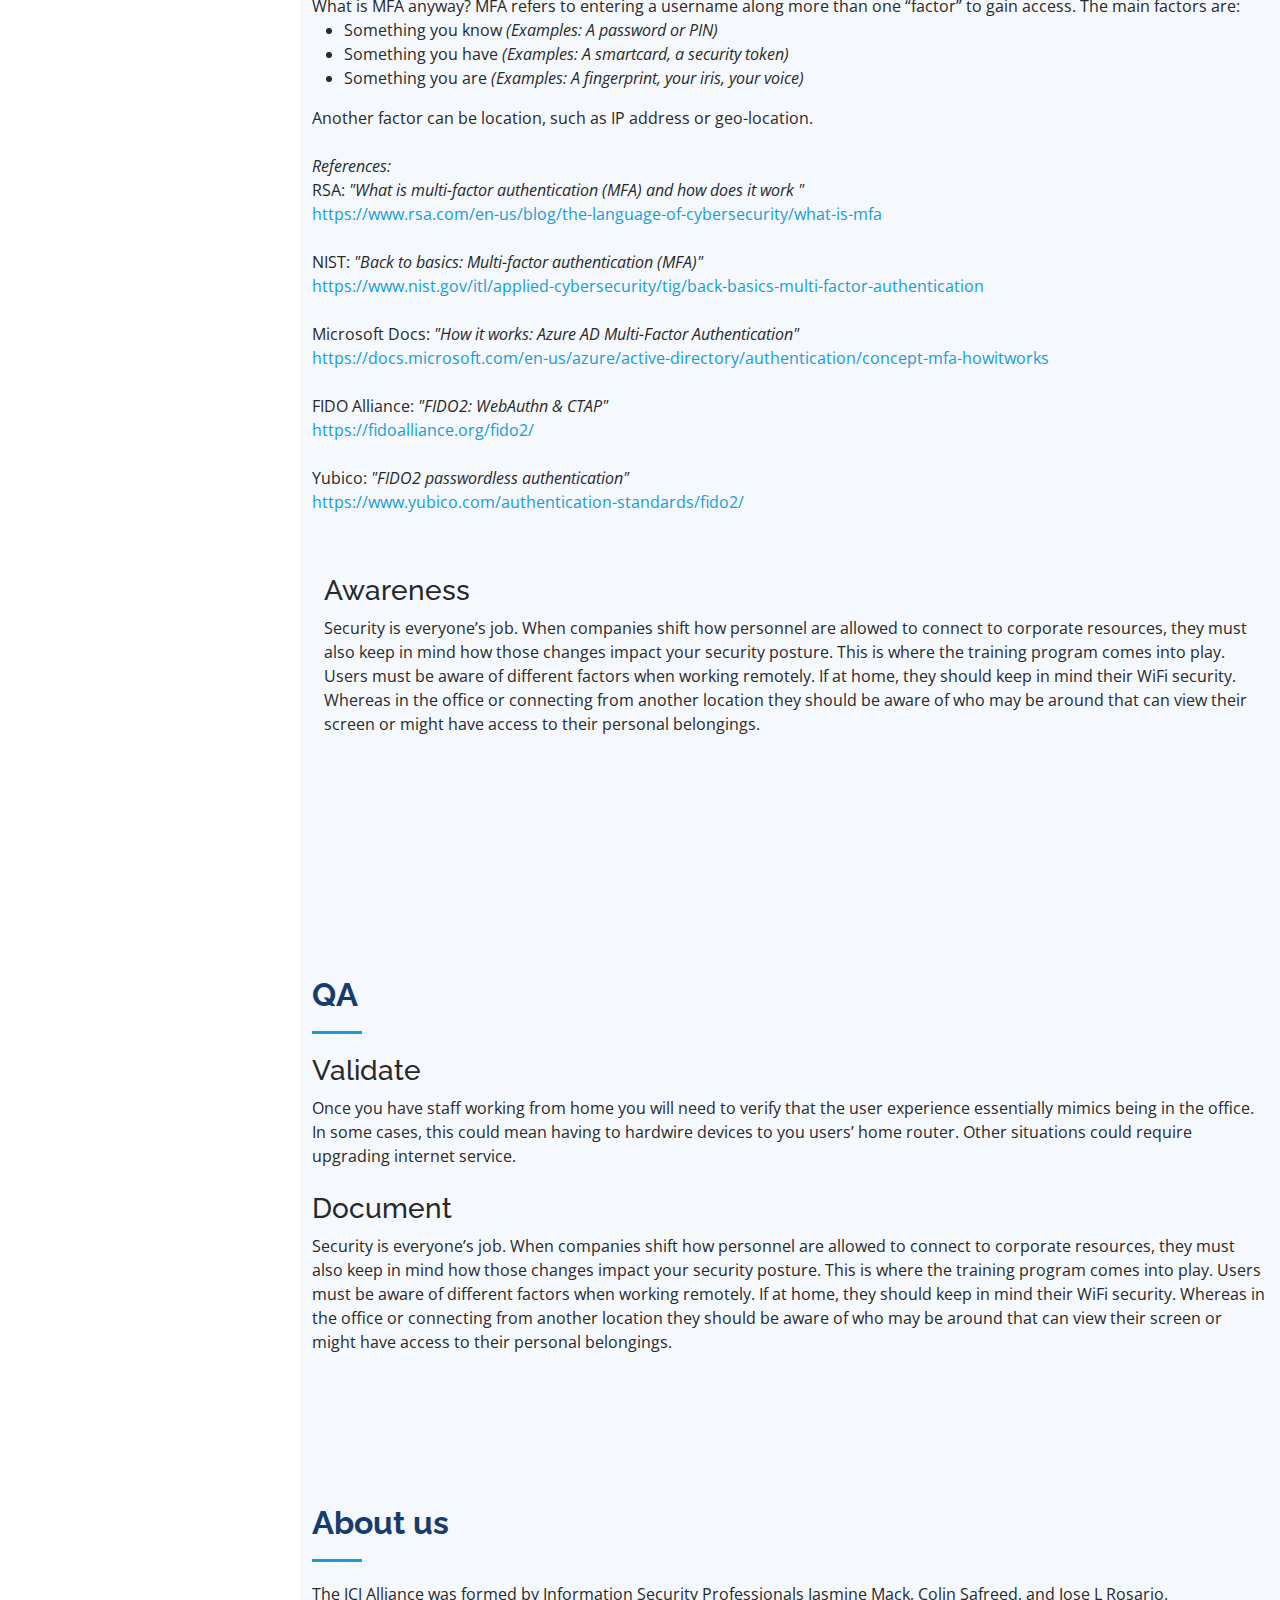
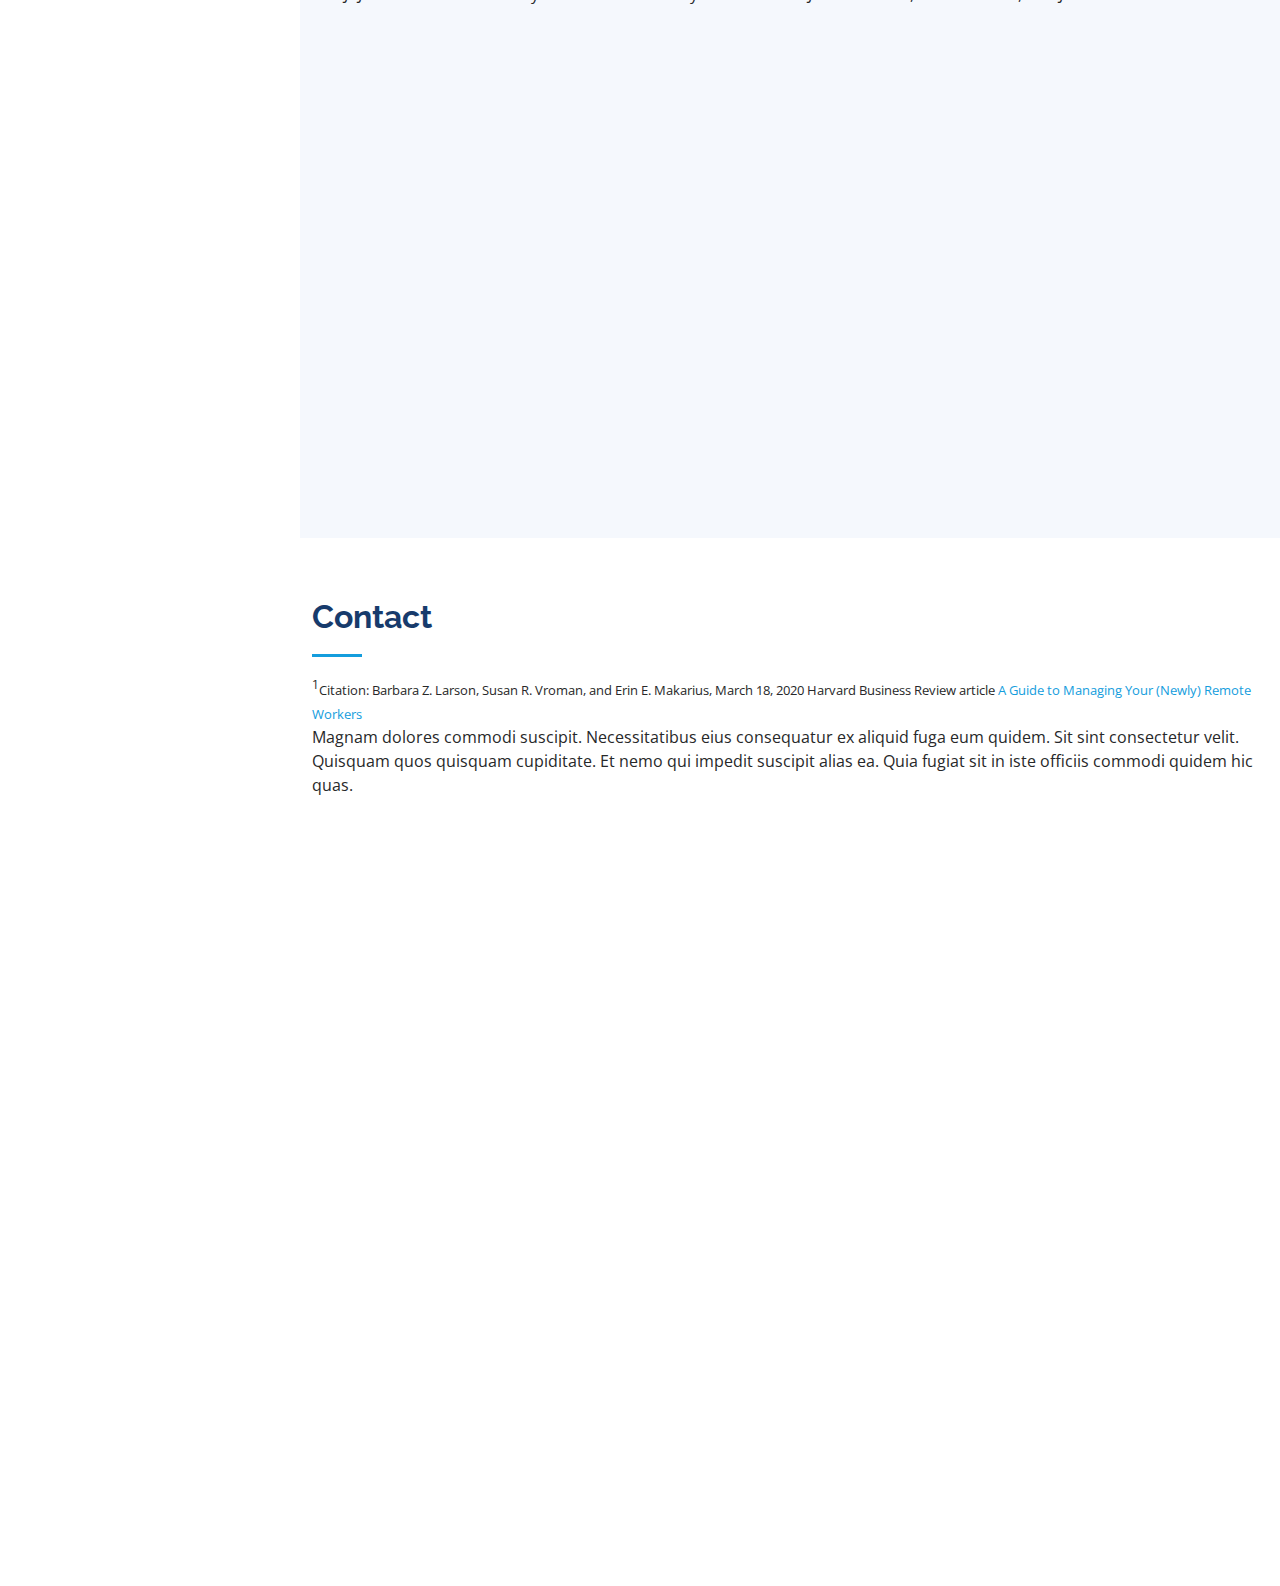
==== commit eefb36ca: "' Updated About Us section#" ====
--- a/JCJ_Alliance/index.html
+++ b/JCJ_Alliance/index.html
@@ -584,7 +584,7 @@
 
         <div class="section-title">
           <h2>About us</h2>
-          <p>The JCJ Alliance was formed by Information Security Professionals Jasmine Mack, Colin Safreed, and Jose Rosario.
+          <p>The JCJ Alliance was formed by Information Security Professionals Jasmine Mack, Colin Safreed, and Jose L Rosario.
         </div>
 
         <div class="testimonials-slider swiper-container" data-aos="fade-up" data-aos-delay="100">
